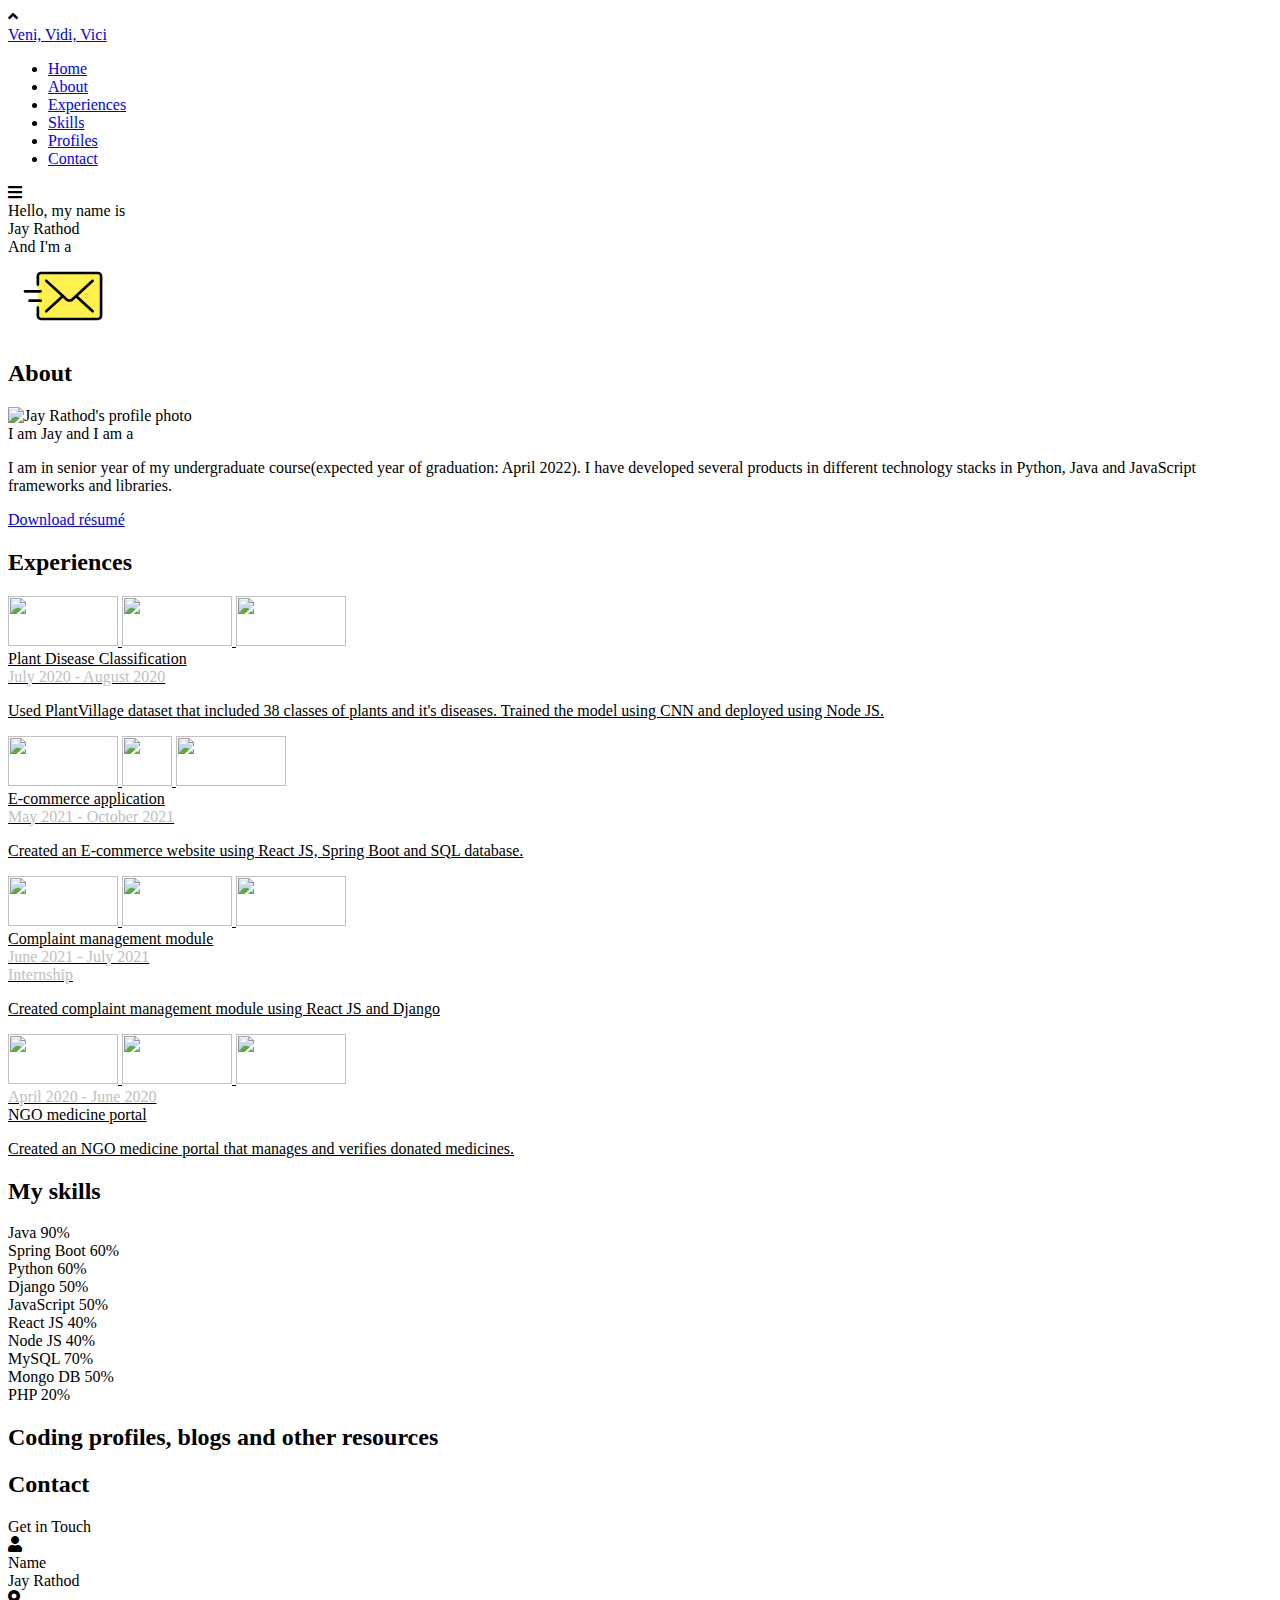
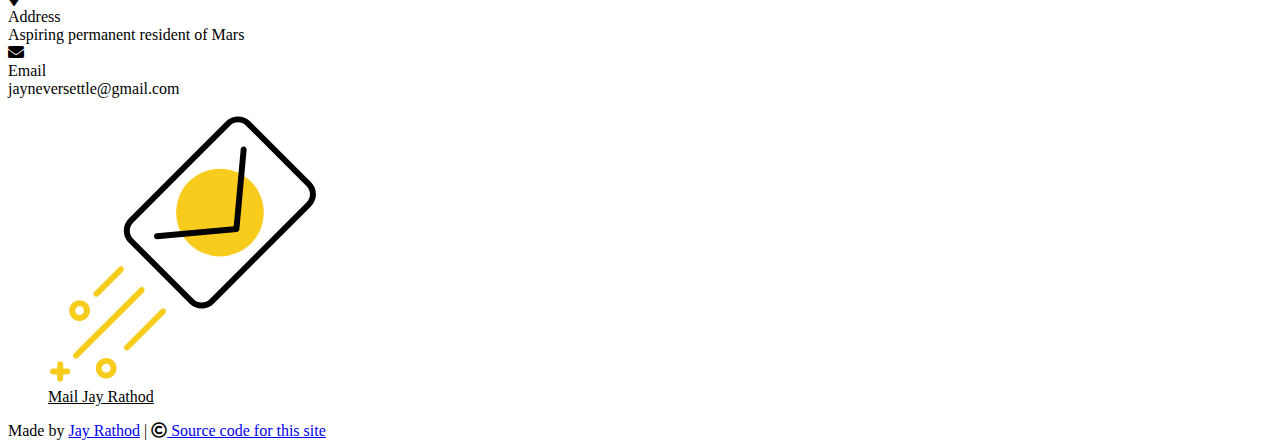
==== index.html @ 4e2c3437 "logo and grammar change" ====
<!DOCTYPE html>
<!-- Created By Jay following the tutorials of CodingNepal's Tutorial -->
<html lang="en">

<head>
    <meta charset="UTF-8">
    <meta name="viewport" content="width=device-width, initial-scale=1.0">
    <title>Jay's Personal site</title>
    <link rel="shortcut icon" type="image/svg" href="images/jaylogo.svg" />
    <link rel="stylesheet" href="style.css">
    <link rel="stylesheet" href="https://cdnjs.cloudflare.com/ajax/libs/font-awesome/5.15.3/css/all.min.css" />
    <script src="https://code.jquery.com/jquery-3.5.1.min.js"></script>
    <script src="https://cdnjs.cloudflare.com/ajax/libs/typed.js/2.0.11/typed.min.js"></script>
    <script src="https://cdnjs.cloudflare.com/ajax/libs/waypoints/4.0.1/jquery.waypoints.min.js"></script>
    <script src="https://cdnjs.cloudflare.com/ajax/libs/OwlCarousel2/2.3.4/owl.carousel.min.js"></script>
    <link rel="stylesheet"
        href="https://cdnjs.cloudflare.com/ajax/libs/OwlCarousel2/2.3.4/assets/owl.carousel.min.css" />

</head>

<body>
    <div class="scroll-up-btn">
        <i class="fas fa-angle-up"></i>
    </div>
    <nav class="navbar">
        <div class="max-width">
            <div class="logo"><a href="#">Veni, Vidi,<span> Vici</span></a></div>
            <ul class="menu">
                <li><a href="#home" class="menu-btn">Home</a></li>
                <li><a href="#about" class="menu-btn">About</a></li>
                <li><a href="#projects" class="menu-btn">Experiences</a></li>
                <li><a href="#skills" class="menu-btn">Skills</a></li>
                <li><a href="#otherdetails" class="menu-btn">Profiles</a></li>
                <li><a href="#contact" class="menu-btn">Contact</a></li>
            </ul>
            <div class="menu-btn">
                <i class="fas fa-bars"></i>
            </div>
        </div>
    </nav>

    <!-- home section start -->
    <section class="home" id="home">
        <div class="max-width">
            <div class="home-content">
                <div class="text-1">Hello, my name is</div>
                <div class="text-2">Jay Rathod</div>
                <div class="text-3">And I'm a <span class="typing"></span></div>
                <a style="color: inherit;" target="_blank" href="mailto:jayneversettle@gmail.com"><img src="images/letter.svg" width="110" height="80"> </a>
            </div>
        </div>
    </section>

    <!-- about section start -->
    <section class="about" id="about">
        <div class="max-width">
            <h2 class="title">About</h2>
            <div class="about-content">
                <div class="column left">
                    <img src="images/profile-1.png" alt="Jay Rathod's profile photo">
                </div>
                <div class="column right">
                    <div class="text">I am Jay and I am a <span class="typing-2"></span></div>
                    <p>I am in senior year of my undergraduate course(expected year of graduation: April 2022). I have
                        developed several products in different technology stacks in Python, Java and JavaScript
                        frameworks and libraries.</p>
                    <a target="_blank"
                        href="https://drive.google.com/file/d/1h_TcNPI4MPDk6Oy4W-YNjUOoh5qUUzVg/view?usp=sharing">Download
                        résumé</a>
                </div>
            </div>
        </div>
    </section>

    <!-- projects section start -->
    <section class="projects" id="projects">
        <div class="max-width">
            <h2 class="title">Experiences</h2>
            <div class="serv-content">

                <div class="card" style="margin-bottom: 1%;">
                    <a style="color: inherit;" target="_blank"
                        href="https://github.com/iamsde836869/Plant_Disease_Classification">
                        <div class="box">
                            <img src="images/keras.svg" width="110" height="50">
                            <img src="images/node.svg" width="110" height="50">
                            <img src="images/python.svg" width="110" height="50">
                            <div class="text">Plant Disease Classification</div>
                            <div style=" color:rgb(190, 190, 190);">July 2020 - August 2020</div>
                            <p>Used PlantVillage dataset that included 38 classes of plants and it's diseases. Trained
                                the
                                model using CNN and deployed using Node JS.</p>
                        </div>
                    </a>
                </div>

                <div class="card" style="margin-bottom:1%;">
                    <a style="color: inherit;" target="_blank"
                        href="https://github.com/iamsde836869/ecommerce-springboot-react">
                        <div class="box">
                            <img src="images/react.svg" width="110" height="50">
                            <img src="images/spring.svg" width="50" height="50">
                            <img src="images/postgre.svg" width="110" height="50">
                            <div class="text">E-commerce application</div>
                            <div style=" color:rgb(190, 190, 190);">May 2021 - October 2021</div>
                            <p>Created an E-commerce website using React JS, Spring Boot and SQL database.</p>
                        </div>
                    </a>
                </div>

                <div class="card" style="margin-bottom: 1%;">
                    <a style="color: inherit;" target="_blank"
                        href="https://drive.google.com/file/d/1g5HO76BZ245bAYtdJv_vgi6HYgmYObxF/view?usp=sharing">
                        <div class="box">
                            <img src="images/django.svg" width="110" height="50">
                            <img src="images/react.svg" width="110" height="50">
                            <img src="images/mysql.svg" width="110" height="50">
                            <div class="text">Complaint management module</div>
                            <div style=" color:rgb(190, 190, 190);">June 2021 - July 2021</div>
                            <div style=" color:rgb(190, 190, 190);">Internship</div>
                            <p>Created complaint management module using React JS and Django</p>
                        </div>
                    </a>
                </div>

                <div class="card" style="margin-bottom: 1%;">
                    <a style="color: inherit;" target="_blank"
                        href="https://github.com/iamsde836869/NGO-medicine-portal">
                        <div class="box">
                            <img src="images/php.svg" width="110" height="50">
                            <img src="images/mysql.svg" width="110" height="50">
                            <img src="images/javascript.svg" width="110" height="50">
                            <div style=" color:rgb(190, 190, 190);">April 2020 - June 2020</div>
                            <div class="text">NGO medicine portal</div>
                            <p>Created an NGO medicine portal that manages and verifies donated medicines.</p>
                        </div>
                    </a>
                </div>
                <!-- <div class="card" style="margin-bottom: 1%;">
                    <div class="box">
                        <div class="text">Apps Design</div>
                        <p>Lorem ipsum dolor sit amet consectetur, adipisicing elit. Rem quia sunt, quasi quo illo enim.</p>
                    </div>
                </div>                
                <div class="card" style="margin-bottom: 1%;">
                    <div class="box">
                        <div class="text">Apps Design</div>
                        <p>Lorem ipsum dolor sit amet consectetur, adipisicing elit. Rem quia sunt, quasi quo illo enim.</p>
                    </div>
                </div> -->
            </div>
        </div>
        </div>
    </section>

    <!-- skills section start -->
    <section class="skills" id="skills">
        <div class="max-width">
            <h2 class="title">My skills</h2>
            <div class="skills-content">
                <!-- <div class="column left">
                    <div class="text">My creative skills & experiences</div>
                    <p>I have worked in many technologies that include Machine learning, Frontend Development and
                        Backend development. During execution </p>
                </div> -->
                <div class="column right">

                    <div class="bars">
                        <div class="info">
                            <span>Java</span>
                            <span>90%</span>
                        </div>
                        <div class="line java"></div>
                    </div>

                    <div class="bars">
                        <div class="info">
                            <span>Spring Boot</span>
                            <span>60%</span>
                        </div>
                        <div class="line spring"></div>
                    </div>
                    <div class="bars">
                        <div class="info">
                            <span>Python</span>
                            <span>60%</span>
                        </div>
                        <div class="line python"></div>
                    </div>
                    <div class="bars">
                        <div class="info">
                            <span>Django</span>
                            <span>50%</span>
                        </div>
                        <div class="line django"></div>
                    </div>
                    <div class="bars">
                        <div class="info">
                            <span>JavaScript</span>
                            <span>50%</span>
                        </div>
                        <div class="line javascript"></div>
                    </div>
                    <div class="bars">
                        <div class="info">
                            <span>React JS</span>
                            <span>40%</span>
                        </div>
                        <div class="line react"></div>
                    </div>
                    <div class="bars">
                        <div class="info">
                            <span>Node JS</span>
                            <span>40%</span>
                        </div>
                        <div class="line node"></div>
                    </div>
                    <div class="bars">
                        <div class="info">
                            <span>MySQL</span>
                            <span>70%</span>
                        </div>
                        <div class="line mysql"></div>
                    </div>
                    <div class="bars">
                        <div class="info">
                            <span>Mongo DB</span>
                            <span>50%</span>
                        </div>
                        <div class="line mongo"></div>
                    </div>
                    <div class="bars">
                        <div class="info">
                            <span>PHP</span>
                            <span>20%</span>
                        </div>
                        <div class="line php"></div>
                    </div>
                </div>
            </div>
        </div>
    </section>

    <!-- otherdetails section start -->
    <section class="otherdetails" id="otherdetails">
        <div class="max-width">
            <h2 class="title">Coding profiles, blogs and other resources</h2>
            <div class="carousel owl-carousel">

                <div class="card">
                    <a style="color: inherit;" target="_blank" href="https://leetcode.com/jayneversettle/">
                        <div class="box">
                            <img src="images/leetcode.svg" alt="">
                            <div class="text">LeetCode</div>
                            <!-- <p>Lorem ipsum dolor sit amet consectetur adipisicing elit.</p> -->
                        </div>
                    </a>
                </div>

                <div class="card">
                    <a style="color: inherit;" target="_blank" href="https://github.com/iamsde836869">
                        <div class="box">
                            <img src="images/github.svg" alt="">
                            <div class="text">GitHub</div>
                            <!-- <p>Lorem ipsum dolor sit amet consectetur adipisicing elit.</p> -->
                        </div>
                    </a>
                </div>

                <div class="card">
                    <a style="color: inherit;" target="_blank" href="https://www.hackerrank.com/jayneversettle">
                        <div class="box">
                            <img src="images/hackerrank.svg" alt="">
                            <div class="text">HackerRank</div>
                            <!-- <p>Lorem ipsum dolor sit amet consectetur adipisicing elit.</p> -->
                        </div>
                    </a>
                </div>

                <div class="card">
                    <a style="color: inherit;" target="_blank" href="https://medium.com/@jayneversettle">
                        <div class="box">
                            <img src="images/medium.svg" alt="">
                            <div class="text">Medium</div>
                            <!-- <p>Lorem ipsum dolor sit amet consectetur adipisicing elit.</p> -->
                        </div>
                    </a>
                </div>

                <div class="card">
                    <a style="color: inherit;" target="_blank" href="https://www.overleaf.com/gallery/tagged/cv">
                        <div class="box">
                            <img src="images/overleaf.svg" alt="">
                            <div class="text">OverLeaf</div>
                            <p>OverLeaf is an online LaTeX editor that contains templates of resumes.</p>
                        </div>
                    </a>
                </div>

            </div>
        </div>
    </section>

    <!-- contact section start -->
    <section class="contact" id="contact">
        <div class="max-width">
            <h2 class="title">Contact</h2>
            <div class="contact-content">
                <div class="column left">
                    <div class="text">Get in Touch</div>
                    <!-- <p>Lorem, ipsum dolor sit amet consectetur adipisicing elit. Dignissimos harum corporis fuga
                        corrupti. Doloribus quis soluta nesciunt veritatis vitae nobis?</p> -->
                    <div class="icons">
                        <div class="row">
                            <i class="fas fa-user"></i>
                            <div class="info">
                                <div class="head">Name</div>
                                <div class="sub-title">Jay Rathod</div>
                            </div>
                        </div>
                        <div class="row">
                            <i class="fas fa-map-marker-alt"></i>
                            <div class="info">
                                <div class="head">Address</div>
                                <div class="sub-title">Aspiring permanent resident of Mars</div>
                            </div>
                        </div>
                        <div class="row">
                            <i class="fas fa-envelope"></i>
                            <div class="info">
                                <div class="head">Email</div>
                                <div class="sub-title">jayneversettle@gmail.com</div>
                            </div>
                        </div>
                    </div>
                </div>
                <div class="column right">
                    <a style="color: inherit;" target="_blank" href="mailto:jayneversettle@gmail.com">
                        <figure>
                            <img style="position: relative;" src="images/mail.svg" width="270" height="270">
                            <figcaption>
                                <div style="position: centre;" class="text">Mail Jay Rathod</div>
                            </figcaption>
                        </figure>
                    </a>
                    <!-- <form name="myForm" action="#">
                        <script src="mailto.js"></script>
                    </form> -->
                </div>
            </div>
        </div>
    </section>

    <!-- footer section start -->
    <footer>
        <span>Made by <a target="_blank" href="https://linktr.ee/jayneversettle">Jay Rathod</a> | <span
                class="far fa-copyright"></span><a href="https://github.com/iamsde836869/JayPersonalWebsite"> Source code for this site</a></span>
        <!-- GIve the repository url for this source code -->
    </footer>
    <script src="script.js"> </script>
</body>

</html>
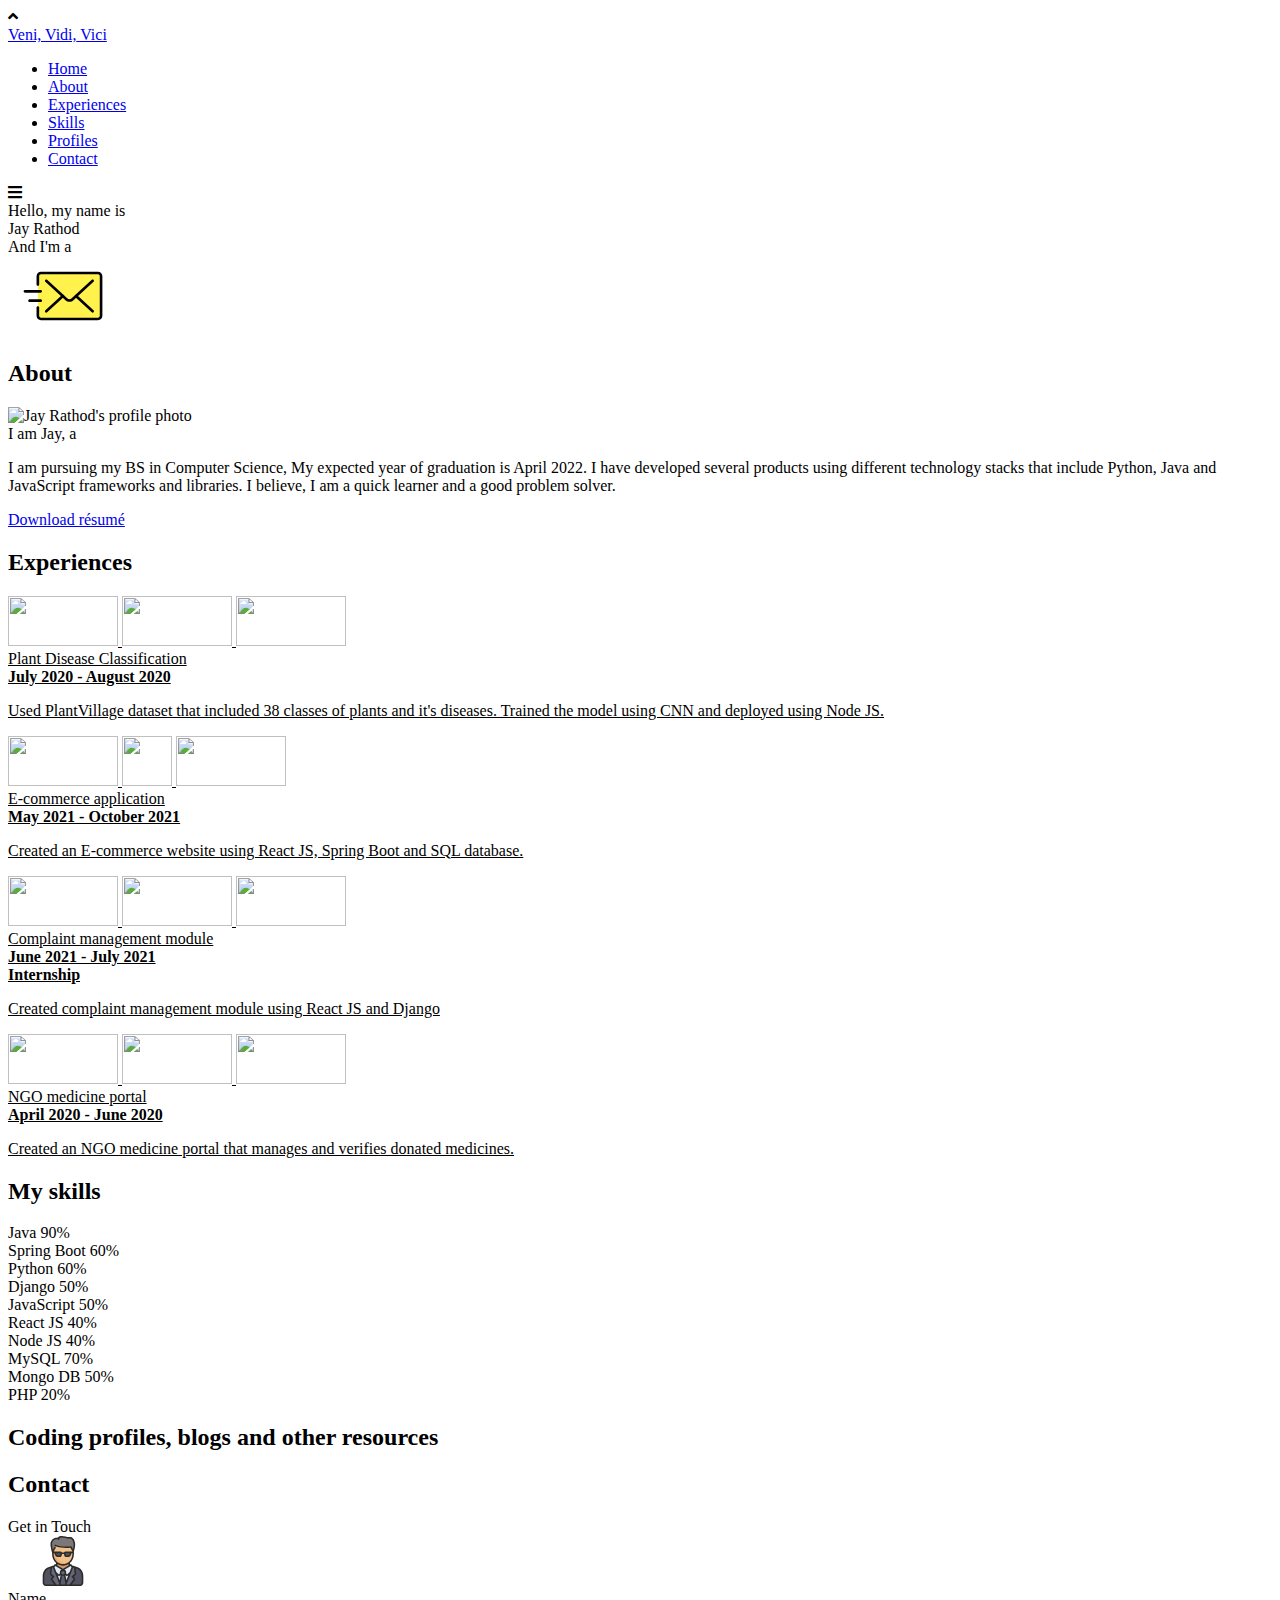
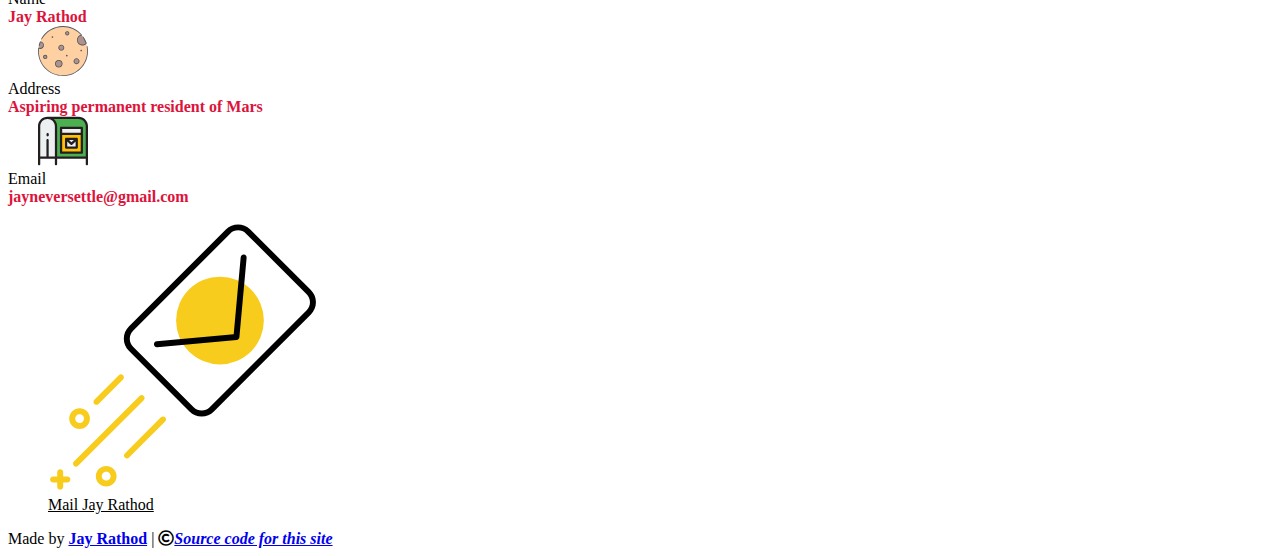
==== commit 0962f97b: "changed logos, next time try to remove fontawesome completly" ====
--- a/index.html
+++ b/index.html
@@ -60,10 +60,10 @@
                     <img src="images/profile-1.png" alt="Jay Rathod's profile photo">
                 </div>
                 <div class="column right">
-                    <div class="text">I am Jay and I am a <span class="typing-2"></span></div>
-                    <p>I am in senior year of my undergraduate course(expected year of graduation: April 2022). I have
-                        developed several products in different technology stacks in Python, Java and JavaScript
-                        frameworks and libraries.</p>
+                    <div class="text">I am Jay, a <span class="typing-2"></span></div>
+                    <p>I am pursuing my BS in Computer Science, My expected year of graduation is April 2022. I have
+                        developed several products using different technology stacks that include Python, Java and JavaScript
+                        frameworks and libraries. I believe, I am a quick learner and a good problem solver.</p>
                     <a target="_blank"
                         href="https://drive.google.com/file/d/1h_TcNPI4MPDk6Oy4W-YNjUOoh5qUUzVg/view?usp=sharing">Download
                         résumé</a>
@@ -86,7 +86,7 @@
                             <img src="images/node.svg" width="110" height="50">
                             <img src="images/python.svg" width="110" height="50">
                             <div class="text">Plant Disease Classification</div>
-                            <div style=" color:rgb(190, 190, 190);">July 2020 - August 2020</div>
+                            <div><b>July 2020 - August 2020</b></div>
                             <p>Used PlantVillage dataset that included 38 classes of plants and it's diseases. Trained
                                 the
                                 model using CNN and deployed using Node JS.</p>
@@ -102,7 +102,7 @@
                             <img src="images/spring.svg" width="50" height="50">
                             <img src="images/postgre.svg" width="110" height="50">
                             <div class="text">E-commerce application</div>
-                            <div style=" color:rgb(190, 190, 190);">May 2021 - October 2021</div>
+                            <div><b>May 2021 - October 2021</b></div>
                             <p>Created an E-commerce website using React JS, Spring Boot and SQL database.</p>
                         </div>
                     </a>
@@ -116,8 +116,8 @@
                             <img src="images/react.svg" width="110" height="50">
                             <img src="images/mysql.svg" width="110" height="50">
                             <div class="text">Complaint management module</div>
-                            <div style=" color:rgb(190, 190, 190);">June 2021 - July 2021</div>
-                            <div style=" color:rgb(190, 190, 190);">Internship</div>
+                            <div ><b>June 2021 - July 2021</b></div>
+                            <div ><b>Internship</b></div>
                             <p>Created complaint management module using React JS and Django</p>
                         </div>
                     </a>
@@ -130,8 +130,8 @@
                             <img src="images/php.svg" width="110" height="50">
                             <img src="images/mysql.svg" width="110" height="50">
                             <img src="images/javascript.svg" width="110" height="50">
-                            <div style=" color:rgb(190, 190, 190);">April 2020 - June 2020</div>
                             <div class="text">NGO medicine portal</div>
+                            <div><b>April 2020 - June 2020</b></div>
                             <p>Created an NGO medicine portal that manages and verifies donated medicines.</p>
                         </div>
                     </a>
@@ -312,24 +312,24 @@
                         corrupti. Doloribus quis soluta nesciunt veritatis vitae nobis?</p> -->
                     <div class="icons">
                         <div class="row">
-                            <i class="fas fa-user"></i>
+                            <img src="images/person.svg" width="110" height="50">
                             <div class="info">
                                 <div class="head">Name</div>
-                                <div class="sub-title">Jay Rathod</div>
+                                <div class="sub-title" style="color: crimson;"><b>Jay Rathod</b></div>
                             </div>
                         </div>
                         <div class="row">
-                            <i class="fas fa-map-marker-alt"></i>
+                            <img src="images/mars.svg" width="110" height="50">
                             <div class="info">
                                 <div class="head">Address</div>
-                                <div class="sub-title">Aspiring permanent resident of Mars</div>
+                                <div class="sub-title" style="color: crimson;"><b>Aspiring permanent resident of Mars</b></div>
                             </div>
                         </div>
                         <div class="row">
-                            <i class="fas fa-envelope"></i>
+                            <img src="images/emailaddress.svg" width="110" height="50">
                             <div class="info">
                                 <div class="head">Email</div>
-                                <div class="sub-title">jayneversettle@gmail.com</div>
+                                <div class="sub-title" style="color: crimson;"><b>jayneversettle@gmail.com</b></div>
                             </div>
                         </div>
                     </div>
@@ -353,8 +353,8 @@
 
     <!-- footer section start -->
     <footer>
-        <span>Made by <a target="_blank" href="https://linktr.ee/jayneversettle">Jay Rathod</a> | <span
-                class="far fa-copyright"></span><a href="https://github.com/iamsde836869/JayPersonalWebsite"> Source code for this site</a></span>
+        <span>Made by <a target="_blank" href="https://linktr.ee/jayneversettle"><b>Jay Rathod</b></a> | <span
+                class="far fa-copyright"></span><a href="https://github.com/iamsde836869/JayPersonalWebsite"><i><b>Source code for this site</b></i></a></span>
         <!-- GIve the repository url for this source code -->
     </footer>
     <script src="script.js"> </script>
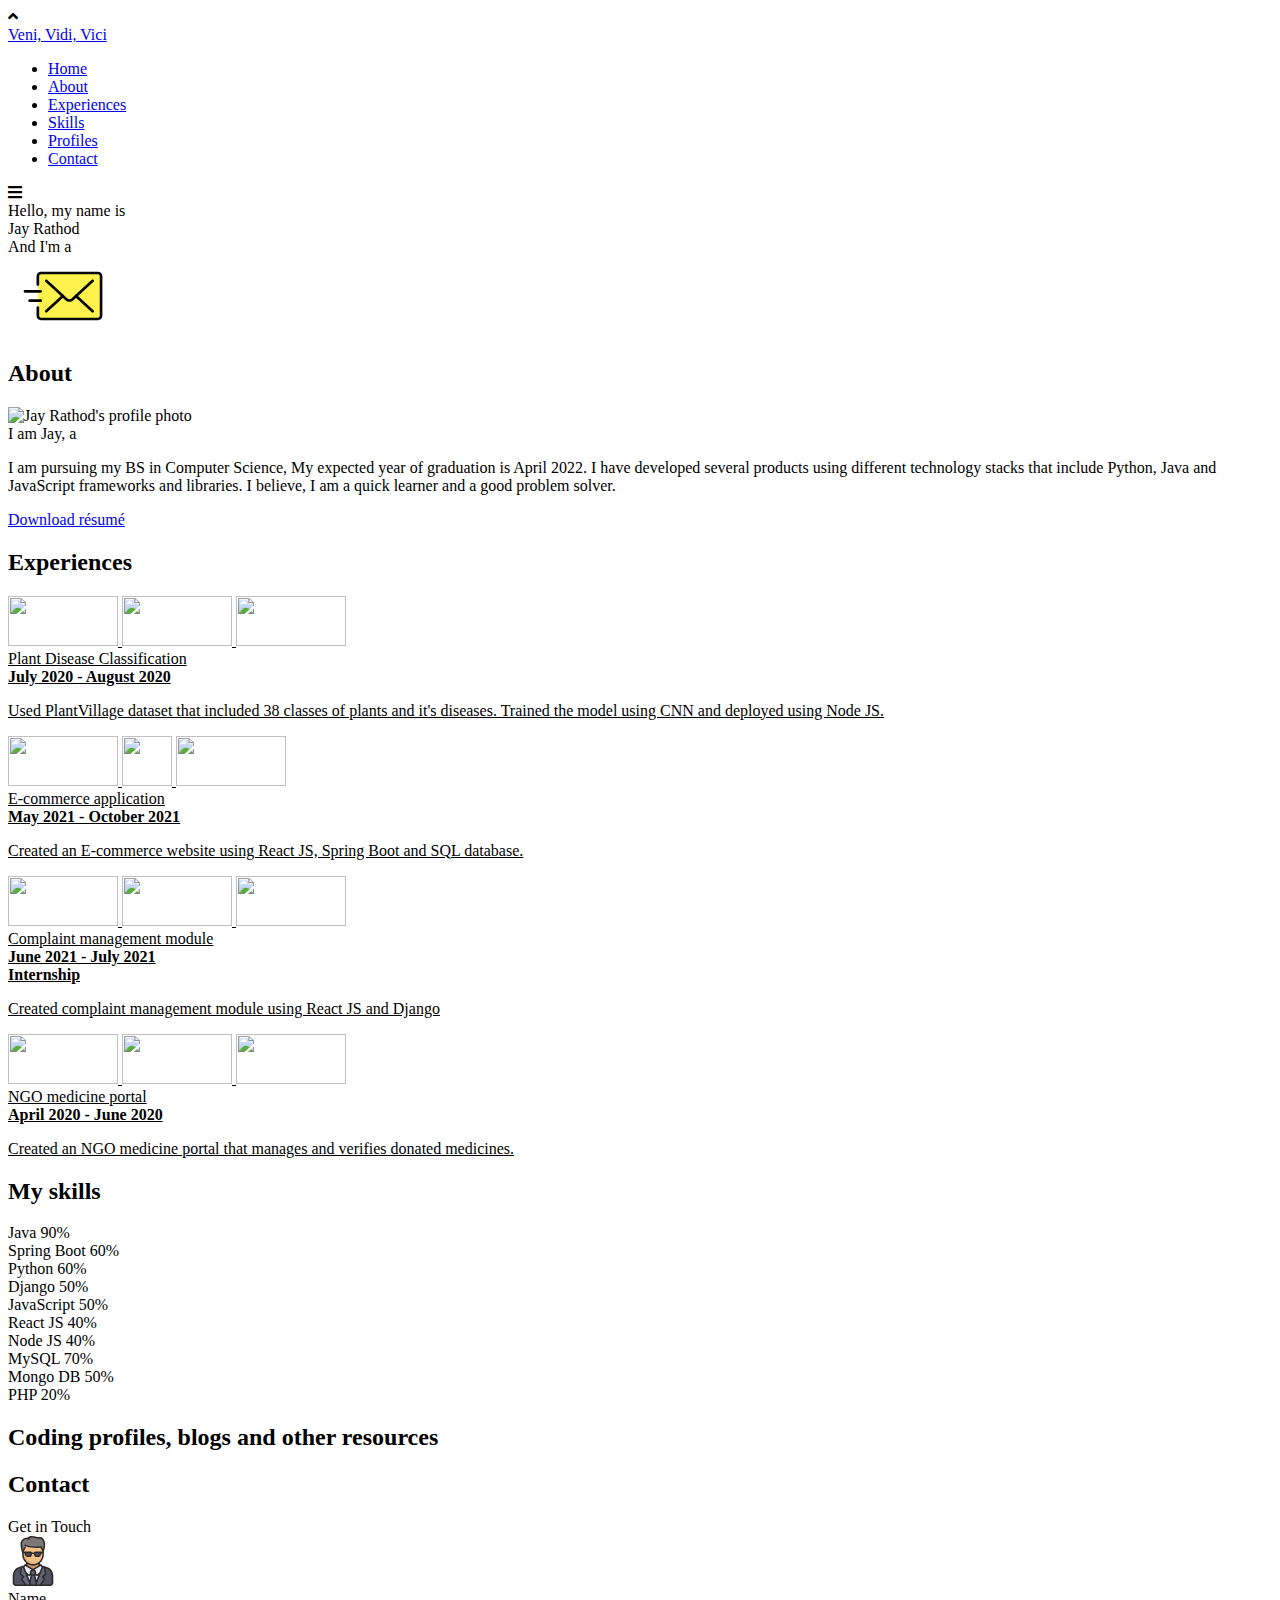
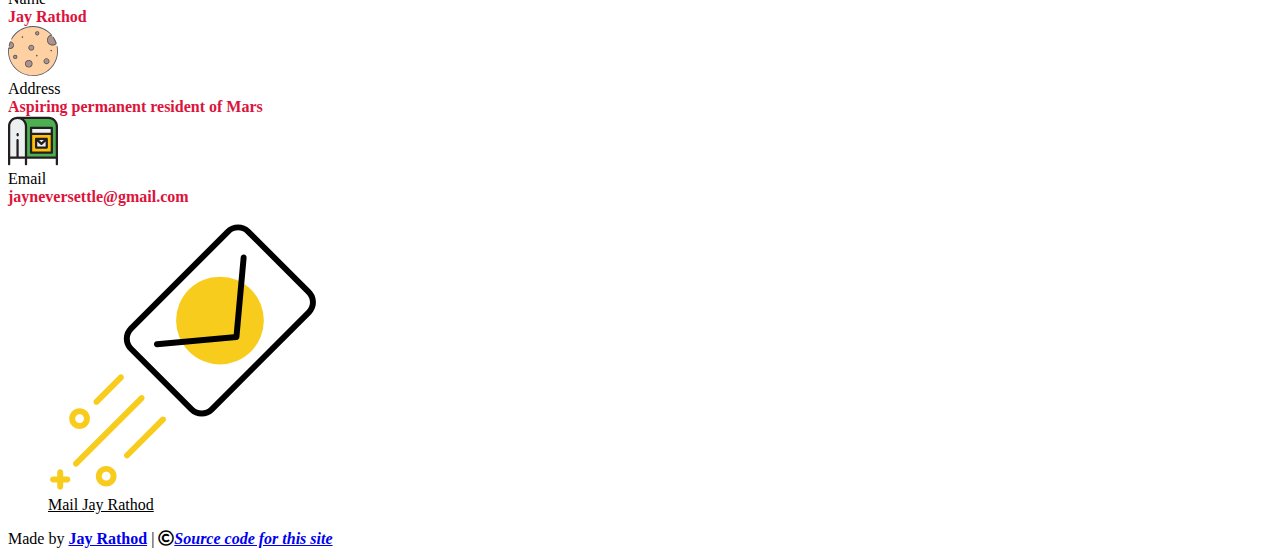
==== commit 786a337a: "adjusted width of get in touch logos" ====
--- a/index.html
+++ b/index.html
@@ -312,21 +312,21 @@
                         corrupti. Doloribus quis soluta nesciunt veritatis vitae nobis?</p> -->
                     <div class="icons">
                         <div class="row">
-                            <img src="images/person.svg" width="110" height="50">
+                            <img src="images/person.svg" width="50" height="50">
                             <div class="info">
                                 <div class="head">Name</div>
                                 <div class="sub-title" style="color: crimson;"><b>Jay Rathod</b></div>
                             </div>
                         </div>
                         <div class="row">
-                            <img src="images/mars.svg" width="110" height="50">
+                            <img src="images/mars.svg" width="50" height="50">
                             <div class="info">
                                 <div class="head">Address</div>
                                 <div class="sub-title" style="color: crimson;"><b>Aspiring permanent resident of Mars</b></div>
                             </div>
                         </div>
                         <div class="row">
-                            <img src="images/emailaddress.svg" width="110" height="50">
+                            <img src="images/emailaddress.svg" width="50" height="50">
                             <div class="info">
                                 <div class="head">Email</div>
                                 <div class="sub-title" style="color: crimson;"><b>jayneversettle@gmail.com</b></div>
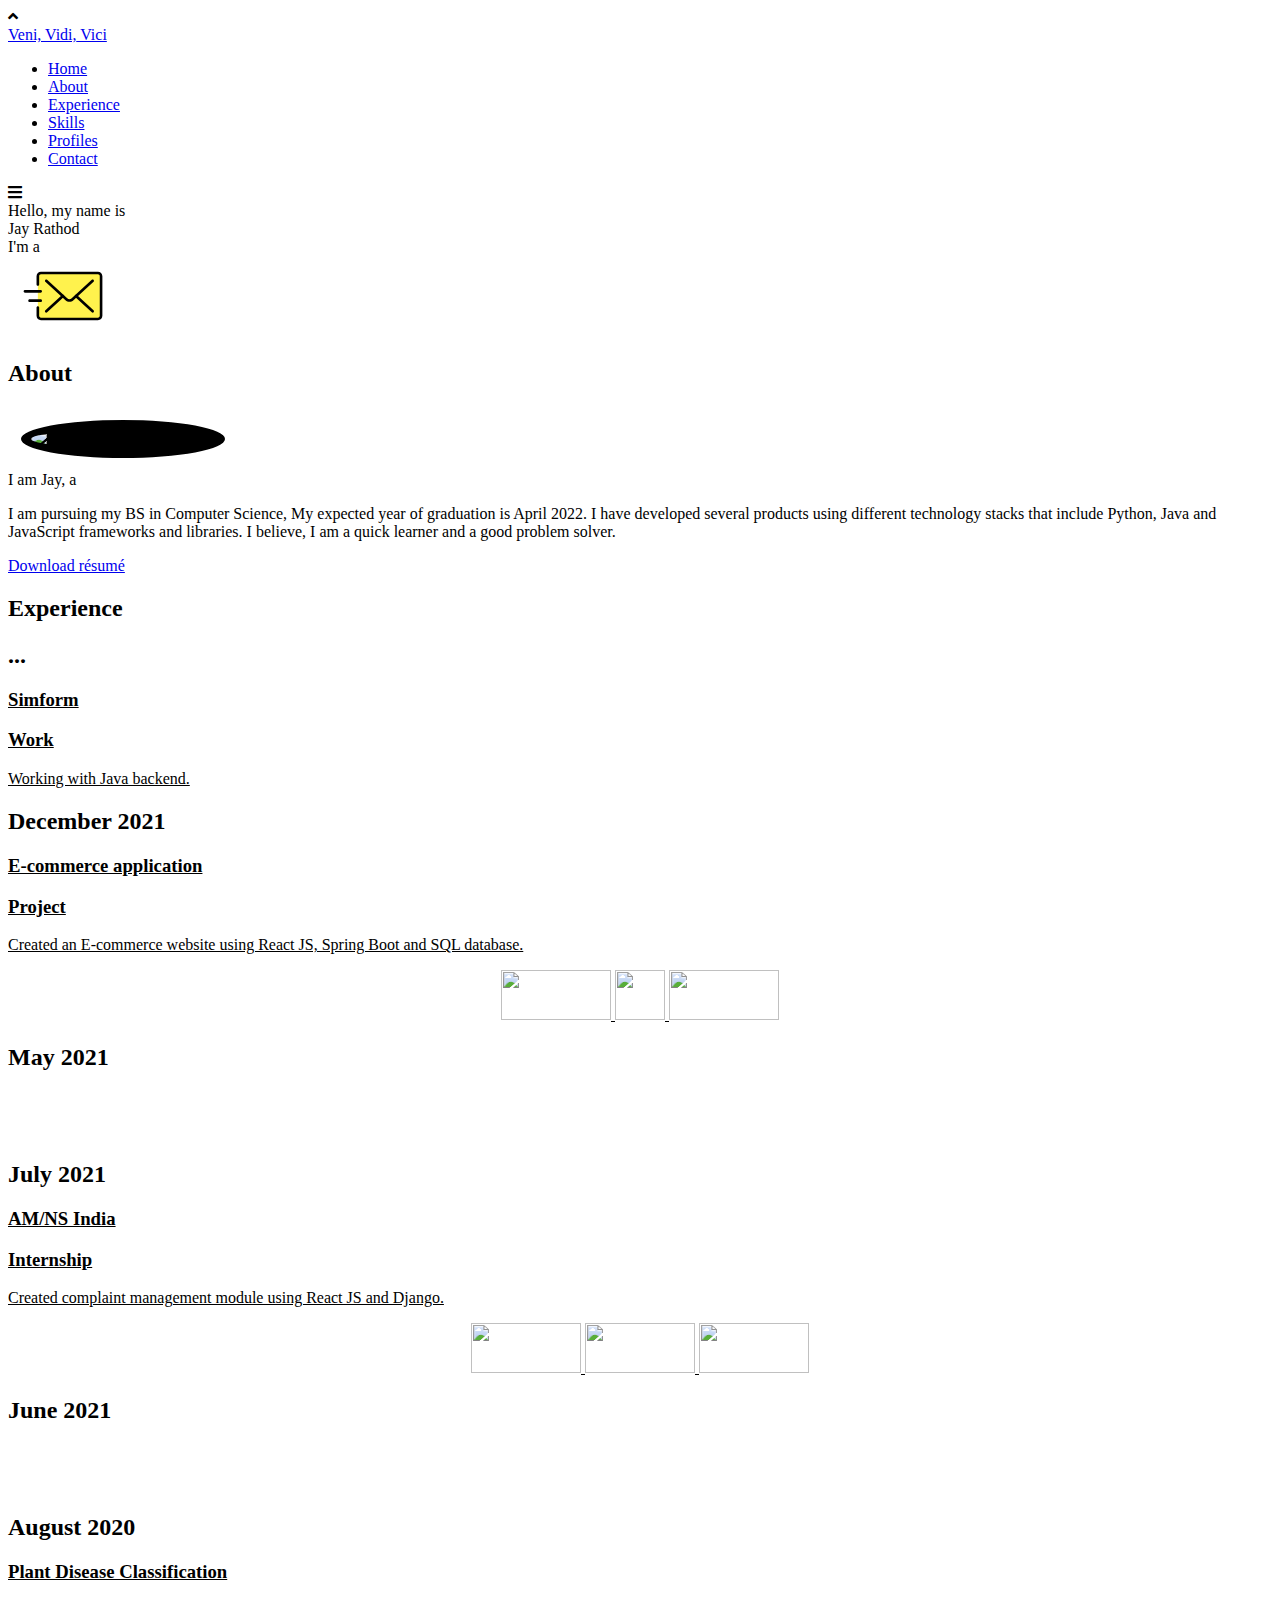
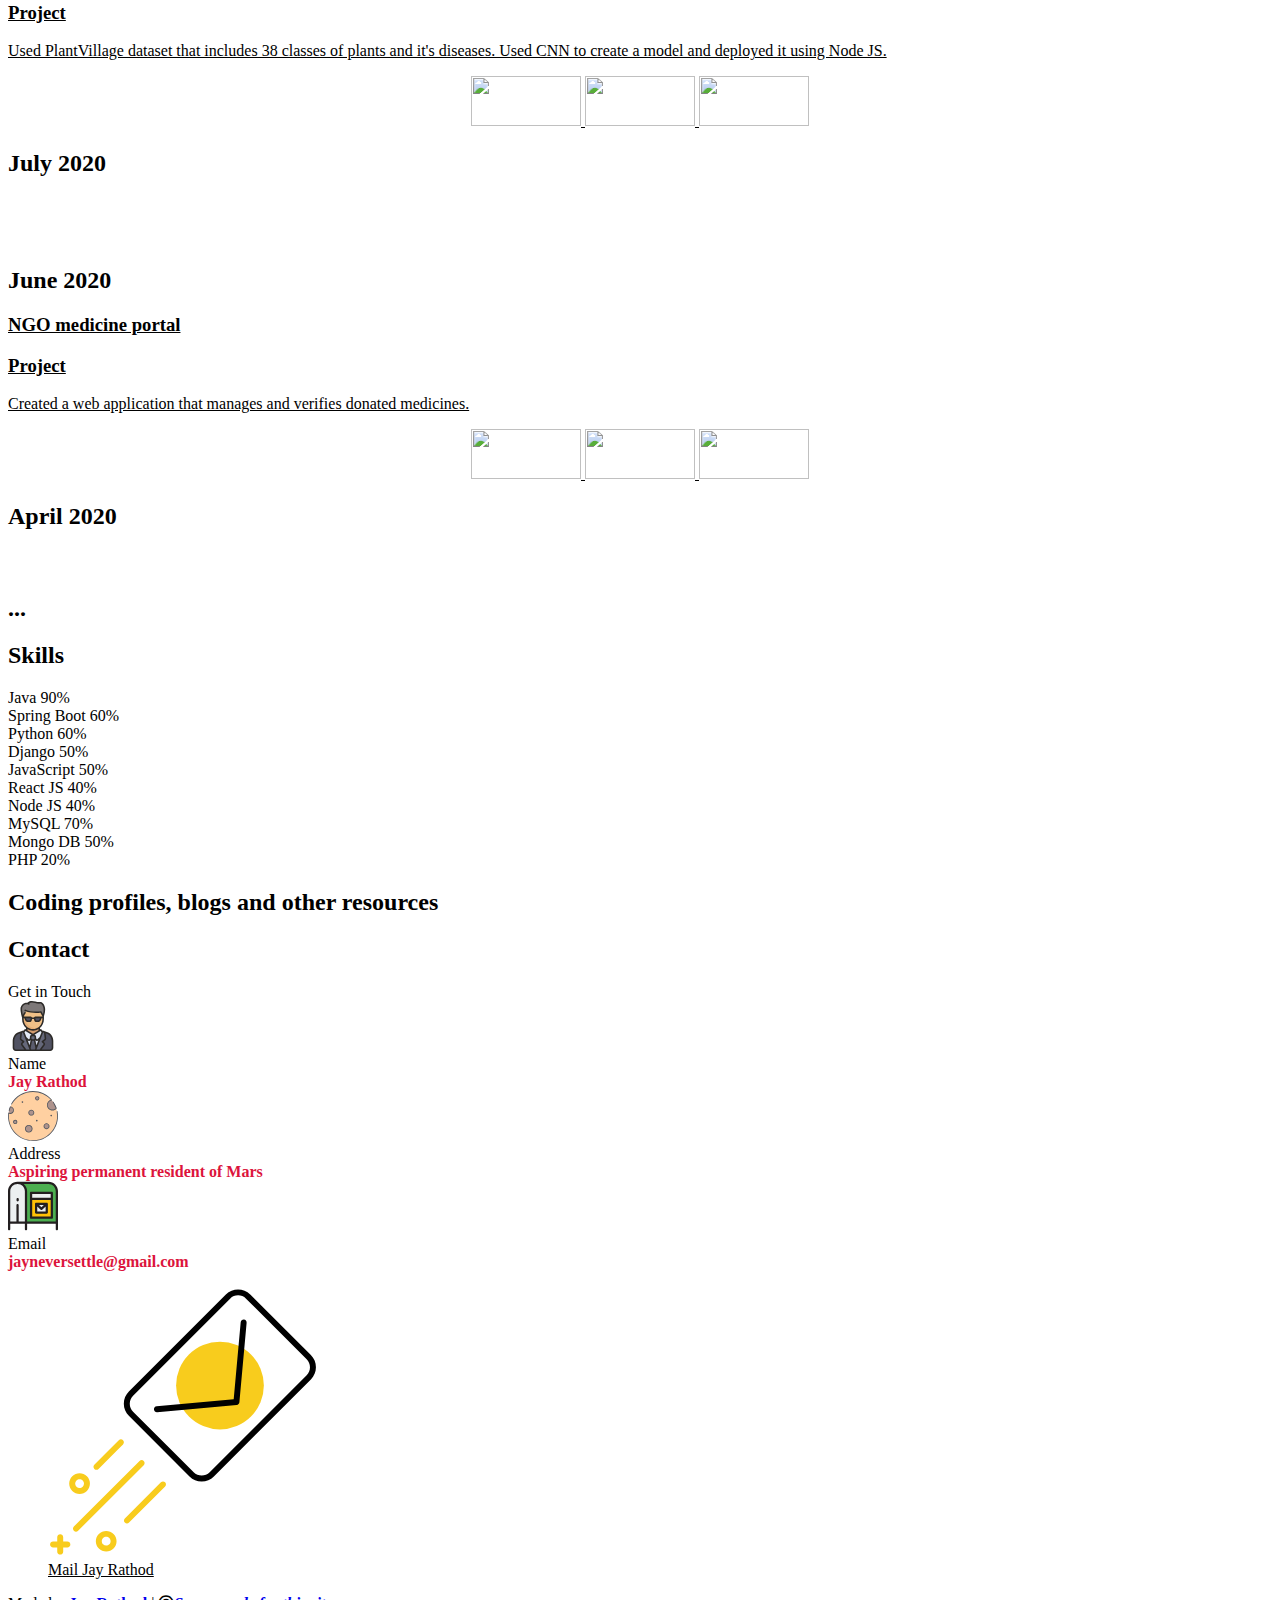
==== commit 677b2d82: "nothing just checking because I changed github username to neversettlejay from iamsde836869" ====
--- a/index.html
+++ b/index.html
@@ -1,13 +1,15 @@
 <!DOCTYPE html>
-<!-- Created By Jay following the tutorials of CodingNepal's Tutorial -->
 <html lang="en">
 
 <head>
     <meta charset="UTF-8">
     <meta name="viewport" content="width=device-width, initial-scale=1.0">
+    <!-- name="viewport" content="width=device-width, initial-scale=1, shrink-to-fit=no" -->
     <title>Jay's Personal site</title>
     <link rel="shortcut icon" type="image/svg" href="images/jaylogo.svg" />
     <link rel="stylesheet" href="style.css">
+    <link rel="stylesheet" href="scrollbar.css">
+    <link rel="stylesheet" href="custompointer.css">
     <link rel="stylesheet" href="https://cdnjs.cloudflare.com/ajax/libs/font-awesome/5.15.3/css/all.min.css" />
     <script src="https://code.jquery.com/jquery-3.5.1.min.js"></script>
     <script src="https://cdnjs.cloudflare.com/ajax/libs/typed.js/2.0.11/typed.min.js"></script>
@@ -19,6 +21,15 @@
 </head>
 
 <body>
+    <!-- <div id="follower">
+        <div id="circle1"></div>
+        <div id="circle2"></div>
+    </div> -->
+    <!-- MAGIC CURSOR -->
+    <div style="z-index: 10000;" class="cursor"></div>
+    <div style="z-index: 10000;" class="cursor2"></div>
+    
+    <!-- /MAGIC CURSOR -->
     <div class="scroll-up-btn">
         <i class="fas fa-angle-up"></i>
     </div>
@@ -28,7 +39,7 @@
             <ul class="menu">
                 <li><a href="#home" class="menu-btn">Home</a></li>
                 <li><a href="#about" class="menu-btn">About</a></li>
-                <li><a href="#projects" class="menu-btn">Experiences</a></li>
+                <li><a href="#work" class="menu-btn">Experience</a></li>
                 <li><a href="#skills" class="menu-btn">Skills</a></li>
                 <li><a href="#otherdetails" class="menu-btn">Profiles</a></li>
                 <li><a href="#contact" class="menu-btn">Contact</a></li>
@@ -45,10 +56,12 @@
             <div class="home-content">
                 <div class="text-1">Hello, my name is</div>
                 <div class="text-2">Jay Rathod</div>
-                <div class="text-3">And I'm a <span class="typing"></span></div>
-                <a style="color: inherit;" target="_blank" href="mailto:jayneversettle@gmail.com"><img src="images/letter.svg" width="110" height="80"> </a>
-            </div>
-        </div>
+                <div class="text-3">I'm a <span class="typing"></span></div>
+                <a style="color: inherit;" target="_blank" href="mailto:jayneversettle@gmail.com"><img
+                        src="images/letter.svg" width="110" height="80"> </a>
+            </div>
+        </div>
+
     </section>
 
     <!-- about section start -->
@@ -57,12 +70,14 @@
             <h2 class="title">About</h2>
             <div class="about-content">
                 <div class="column left">
-                    <img src="images/profile-1.png" alt="Jay Rathod's profile photo">
+                    <img style="   border-radius: 50%; width: 20rem; height: 20rem; padding: 10px; border: 5px solid #fff; background-color: black; margin: 0.5rem;"
+                        src="images/profile-1.png" alt="Jay Rathod's profile photo">
                 </div>
                 <div class="column right">
                     <div class="text">I am Jay, a <span class="typing-2"></span></div>
                     <p>I am pursuing my BS in Computer Science, My expected year of graduation is April 2022. I have
-                        developed several products using different technology stacks that include Python, Java and JavaScript
+                        developed several products using different technology stacks that include Python, Java and
+                        JavaScript
                         frameworks and libraries. I believe, I am a quick learner and a good problem solver.</p>
                     <a target="_blank"
                         href="https://drive.google.com/file/d/1h_TcNPI4MPDk6Oy4W-YNjUOoh5qUUzVg/view?usp=sharing">Download
@@ -72,38 +87,145 @@
         </div>
     </section>
 
-    <!-- projects section start -->
-    <section class="projects" id="projects">
-        <div class="max-width">
-            <h2 class="title">Experiences</h2>
+    <!-- work section start -->
+    <section class="work" id="work">
+        <div class="max-width">
+            <h2 class="title">Experience</h2>
             <div class="serv-content">
 
-                <div class="card" style="margin-bottom: 1%;">
+
+                <!-- The timeline ui starts here -->
+                <div class="timeline">
+                    
+                    
+                    <div><h2 class="timeline__item timeline__item--year">...</h2></div>
+
+
+                    <div class="timeline__item">
+                        <a style="color: inherit;" target="_blank"
+                        href="https://drive.google.com/file/d/1HV7yR__rZ378X0yr5HAyLXQjJYYYlch1/view?usp=sharing">
+                        <!-- https://drive.google.com/file/d/1HV7yR__rZ378X0yr5HAyLXQjJYYYlch1/view?usp=sharing -->
+                        <h3 class="timeline__title">Simform</h3>
+                        <h3 class="timeline__title__genre">Work</h3>
+                        <p class="timeline__blurb">Working with Java backend.</p>
+                        <div style="padding-top: inherit;">
+                            <div style=" text-align: center; position: relative;">
+                            </div>
+                        </div>
+                        </a>
+                    </div>
+
+                    <div><h2 class="timeline__item timeline__item--year">December 2021</h2></div>
+
+                    <div class="timeline__item">
+                        <a style="color: inherit;" target="_blank"
+                        href="https://github.com/neversettlejay/ecommerce-springboot-react">
+                        <h3 class="timeline__title">E-commerce application</h3>
+                        <h3 class="timeline__title__genre">Project</h3>
+                        <!-- <h3 class="timeline__title__date">April 2020 - June 2020</h3> -->
+                        <!-- <h3 class="timeline__title"><b>Project</b>: Plant Disease Classification</h3> -->
+                        <p class="timeline__blurb">Created an E-commerce website using React JS, Spring Boot and SQL
+                            database.</p>
+                        <div style="padding-top: inherit;">
+                            <!-- <h3 class="timeline__title__genre">Tech stack</h3> -->
+                            <div style=" text-align: center; position: relative;">
+                                <img src="images/react.svg" width="110" height="50">
+                                <img src="images/spring.svg" width="50" height="50">
+                                <img src="images/postgre.svg" width="110" height="50">
+                            </div>
+                        </div>
+                        </a>
+                    </div>
+
+                    <div style="  padding-bottom: 25px;"><h2 class="timeline__item timeline__item--year">May 2021</h2></div>
+                    <div style="  padding-top: 25px;"><h2 class="timeline__item timeline__item--year">July 2021</h2></div>
+
+                    <div class="timeline__item">
+                        <a style="color: inherit;" target="_blank"
+                        href="https://drive.google.com/file/d/1g5HO76BZ245bAYtdJv_vgi6HYgmYObxF/view?usp=sharing">
+                        <h3 class="timeline__title">AM/NS India</h3>
+                        <h3 class="timeline__title__genre">Internship</h3>
+                        <!-- <h3 class="timeline__title__date">April 2020 - June 2020</h3> -->
+                        <!-- <h3 class="timeline__title"><b>Project</b>: Plant Disease Classification</h3> -->
+                        <p class="timeline__blurb">Created complaint management module using React JS and Django.</p>
+                        <div style="padding-top: inherit;">
+                            <!-- <h3 class="timeline__title__genre">Tech stack</h3> -->
+                            <div style=" text-align: center; position: relative;">
+                                <img src="images/django.svg" width="110" height="50">
+                                <img src="images/react.svg" width="110" height="50">
+                                <img src="images/mysql.svg" width="110" height="50">
+                            </div>
+                        </div>
+                    </a>
+                    </div>
+
+                    <div style="  padding-bottom: 25px;"><h2 class="timeline__item timeline__item--year">June 2021</h2></div>
+                    <div style="  padding-top: 25px;"><h2 class="timeline__item timeline__item--year">August 2020</h2></div>
+
+                    <div class="timeline__item">
+                        <a style="color: inherit;" target="_blank"
+                        href="https://github.com/neversettlejay/Plant_Disease_Classification">
+                        <h3 class="timeline__title">Plant Disease Classification</h3>
+                        <h3 class="timeline__title__genre">Project</h3>
+                        <!-- <h3 class="timeline__title__date">April 2020 - June 2020</h3> -->
+                        <!-- <h3 class="timeline__title"><b>Project</b>: Plant Disease Classification</h3> -->
+                        <p class="timeline__blurb">Used PlantVillage dataset that includes 38 classes of plants and it's
+                            diseases. Used CNN to create a model and deployed it using Node JS.</p>
+                        <div style="padding-top: inherit;">
+                            <!-- <h3 class="timeline__title__genre">Tech stack</h3> -->
+                            <div style=" text-align: center; position: relative;">
+                                <img src="images/keras.svg" width="110" height="50">
+                                <img src="images/node.svg" width="110" height="50">
+                                <img src="images/python.svg" width="110" height="50">
+                            </div>
+                        </div>
+                    </a>
+                    </div>
+
+                    <div style="  padding-bottom: 25px;"><h2 class="timeline__item timeline__item--year">July 2020</h2></div>
+
+                    <!-- <div style="  padding-top: 25px; padding-bottom: 25px;"><h2 class="timeline__item timeline__item--year">June 2020</h2></div> -->
+                    <div style="  padding-top: 25px;"><h2 class="timeline__item timeline__item--year">June 2020</h2></div>
+
+                    <div class="timeline__item">
+                        <a style="color: inherit;" target="_blank"
+                        href="https://github.com/neversettlejay/NGO-medicine-portal">
+                        <h3 class="timeline__title">NGO medicine portal</h3>
+                        <h3 class="timeline__title__genre">Project</h3>
+                        <!-- <h3 class="timeline__title__date">April 2020 - June 2020</h3> -->
+                        <!-- <h3 class="timeline__title"><b>Project</b>: Plant Disease Classification</h3> -->
+                        <p class="timeline__blurb">Created a web application that manages and verifies donated
+                            medicines.</p>
+                        <div style="padding-top: inherit;">
+                            <!-- <h3 class="timeline__title__genre">Tech stack</h3> -->
+                            <div style=" text-align: center; position: relative;">
+                                <img src="images/php.svg" width="110" height="50">
+                                <img src="images/mysql.svg" width="110" height="50">
+                                <img src="images/javascript.svg" width="110" height="50">
+                            </div>
+                        </div>
+                    </a>
+                    </div>
+
+                    <h2 class="timeline__item timeline__item--year">April 2020</h2>
+                    <div style="  padding-top: 25px;"><h2 class="timeline__item timeline__item--year">...</h2></div>
+
+                    <!-- <section>
+                    </section>
+                    <h2 class="timeline__item timeline__item--year">April 2020</h2> -->
+
+                </div>
+
+                <!-- <div class="card" style="margin-bottom:1%;">
                     <a style="color: inherit;" target="_blank"
-                        href="https://github.com/iamsde836869/Plant_Disease_Classification">
-                        <div class="box">
-                            <img src="images/keras.svg" width="110" height="50">
-                            <img src="images/node.svg" width="110" height="50">
-                            <img src="images/python.svg" width="110" height="50">
-                            <div class="text">Plant Disease Classification</div>
-                            <div><b>July 2020 - August 2020</b></div>
-                            <p>Used PlantVillage dataset that included 38 classes of plants and it's diseases. Trained
-                                the
-                                model using CNN and deployed using Node JS.</p>
-                        </div>
-                    </a>
-                </div>
-
-                <div class="card" style="margin-bottom:1%;">
-                    <a style="color: inherit;" target="_blank"
-                        href="https://github.com/iamsde836869/ecommerce-springboot-react">
+                        href="https://github.com/neversettlejay/ecommerce-springboot-react">
                         <div class="box">
                             <img src="images/react.svg" width="110" height="50">
                             <img src="images/spring.svg" width="50" height="50">
                             <img src="images/postgre.svg" width="110" height="50">
                             <div class="text">E-commerce application</div>
                             <div><b>May 2021 - October 2021</b></div>
-                            <p>Created an E-commerce website using React JS, Spring Boot and SQL database.</p>
+                            <p style="padding-top: 10px; text-align: center;">Created an E-commerce website using React JS, Spring Boot and SQL database.</p>
                         </div>
                     </a>
                 </div>
@@ -118,24 +240,38 @@
                             <div class="text">Complaint management module</div>
                             <div ><b>June 2021 - July 2021</b></div>
                             <div ><b>Internship</b></div>
-                            <p>Created complaint management module using React JS and Django</p>
+                            <p style="padding-top: 10px; text-align: center;">Created complaint management module using React JS and Django.</p>
                         </div>
                     </a>
                 </div>
 
                 <div class="card" style="margin-bottom: 1%;">
                     <a style="color: inherit;" target="_blank"
-                        href="https://github.com/iamsde836869/NGO-medicine-portal">
+                        href="https://github.com/neversettlejay/Plant_Disease_Classification">
+                        <div class="box">
+                            <img src="images/keras.svg" width="110" height="50">
+                            <img src="images/node.svg" width="110" height="50">
+                            <img src="images/python.svg" width="110" height="50">
+                            <div class="text">Plant Disease Classification</div>
+                            <div><b>July 2020 - August 2020</b></div>
+                            <p style="padding-top: 10px; text-align: center;">Used PlantVillage dataset that includes 38 classes of plants and it's diseases. Used CNN to create a model and deployed it using Node JS.</p>
+                        </div>
+                    </a>
+                </div>
+
+                <div class="card" style="margin-bottom: 1%;">
+                    <a style="color: inherit;" target="_blank"
+                        href="https://github.com/neversettlejay/NGO-medicine-portal">
                         <div class="box">
                             <img src="images/php.svg" width="110" height="50">
                             <img src="images/mysql.svg" width="110" height="50">
                             <img src="images/javascript.svg" width="110" height="50">
                             <div class="text">NGO medicine portal</div>
                             <div><b>April 2020 - June 2020</b></div>
-                            <p>Created an NGO medicine portal that manages and verifies donated medicines.</p>
-                        </div>
-                    </a>
-                </div>
+                            <p style="padding-top: 10px; text-align: center;">Created an NGO medicine portal that manages and verifies donated medicines.</p>
+                        </div>
+                    </a>
+                </div> -->
                 <!-- <div class="card" style="margin-bottom: 1%;">
                     <div class="box">
                         <div class="text">Apps Design</div>
@@ -156,7 +292,7 @@
     <!-- skills section start -->
     <section class="skills" id="skills">
         <div class="max-width">
-            <h2 class="title">My skills</h2>
+            <h2 class="title">Skills</h2>
             <div class="skills-content">
                 <!-- <div class="column left">
                     <div class="text">My creative skills & experiences</div>
@@ -258,7 +394,7 @@
                 </div>
 
                 <div class="card">
-                    <a style="color: inherit;" target="_blank" href="https://github.com/iamsde836869">
+                    <a style="color: inherit;" target="_blank" href="https://github.com/neversettlejay">
                         <div class="box">
                             <img src="images/github.svg" alt="">
                             <div class="text">GitHub</div>
@@ -277,16 +413,15 @@
                     </a>
                 </div>
 
-                <div class="card">
-                    <a style="color: inherit;" target="_blank" href="https://medium.com/@jayneversettle">
-                        <div class="box">
-                            <img src="images/medium.svg" alt="">
-                            <div class="text">Medium</div>
-                            <!-- <p>Lorem ipsum dolor sit amet consectetur adipisicing elit.</p> -->
-                        </div>
-                    </a>
-                </div>
-
+                 <div class="card">
+                    <a style="color: inherit;" target="_blank" href="https://www.youtube.com/channel/UCnRq_xTyqiHnx8YjZ1Q7zrg">
+                        <div class="box">
+                            <img src="images/youtube.svg" alt="">
+                            <div class="text">YouTube</div>
+                        </div>
+                    </a>
+                </div>
+<!--
                 <div class="card">
                     <a style="color: inherit;" target="_blank" href="https://www.overleaf.com/gallery/tagged/cv">
                         <div class="box">
@@ -295,7 +430,7 @@
                             <p>OverLeaf is an online LaTeX editor that contains templates of resumes.</p>
                         </div>
                     </a>
-                </div>
+                </div> -->
 
             </div>
         </div>
@@ -322,7 +457,8 @@
                             <img src="images/mars.svg" width="50" height="50">
                             <div class="info">
                                 <div class="head">Address</div>
-                                <div class="sub-title" style="color: crimson;"><b>Aspiring permanent resident of Mars</b></div>
+                                <div class="sub-title" style="color: crimson;"><b>Aspiring permanent resident of
+                                        Mars</b></div>
                             </div>
                         </div>
                         <div class="row">
@@ -354,8 +490,11 @@
     <!-- footer section start -->
     <footer>
         <span>Made by <a target="_blank" href="https://linktr.ee/jayneversettle"><b>Jay Rathod</b></a> | <span
-                class="far fa-copyright"></span><a href="https://github.com/iamsde836869/JayPersonalWebsite"><i><b>Source code for this site</b></i></a></span>
-        <!-- GIve the repository url for this source code -->
+                class="far fa-copyright"></span><a
+                href="https://github.com/neversettlejay/JayPersonalWebsite"><i><b>Source code for this
+                        site</b></i></a></span>
+        <!-- Give the repository url for this source code -->
+
     </footer>
     <script src="script.js"> </script>
 </body>
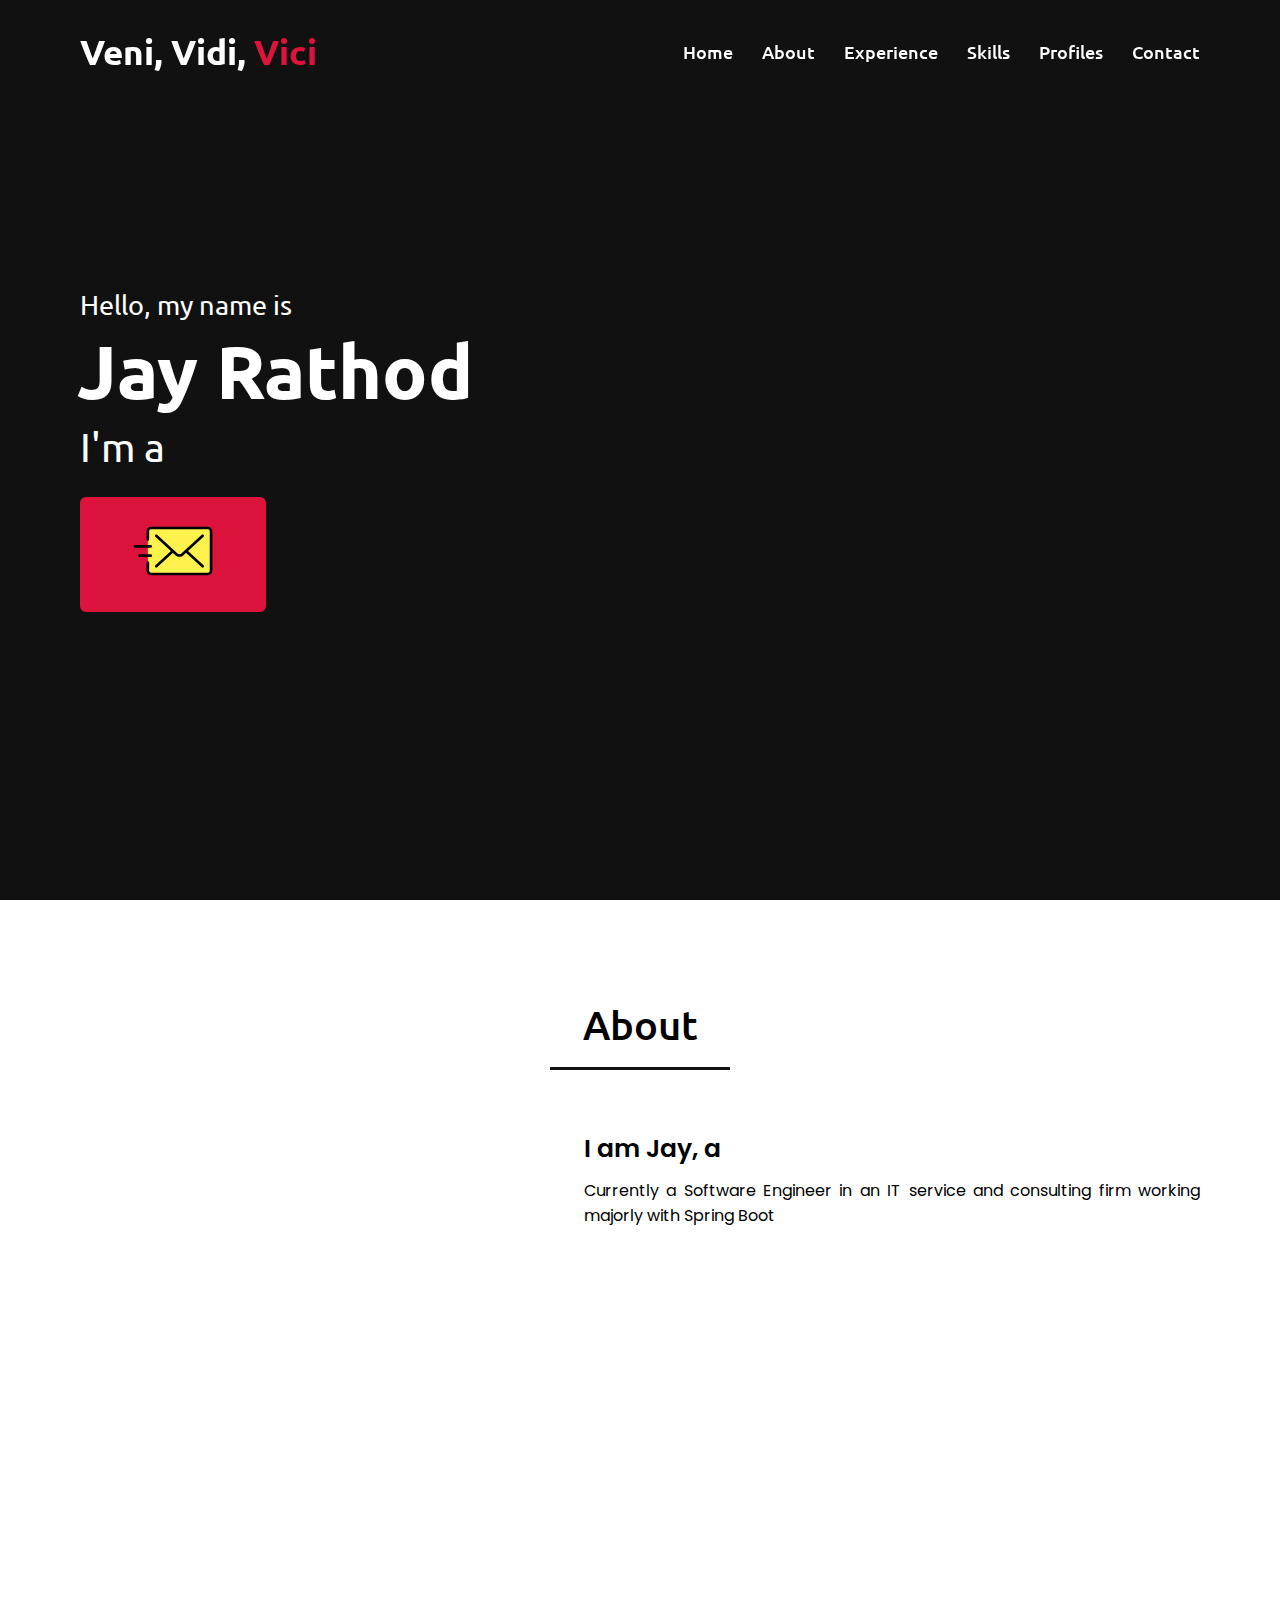
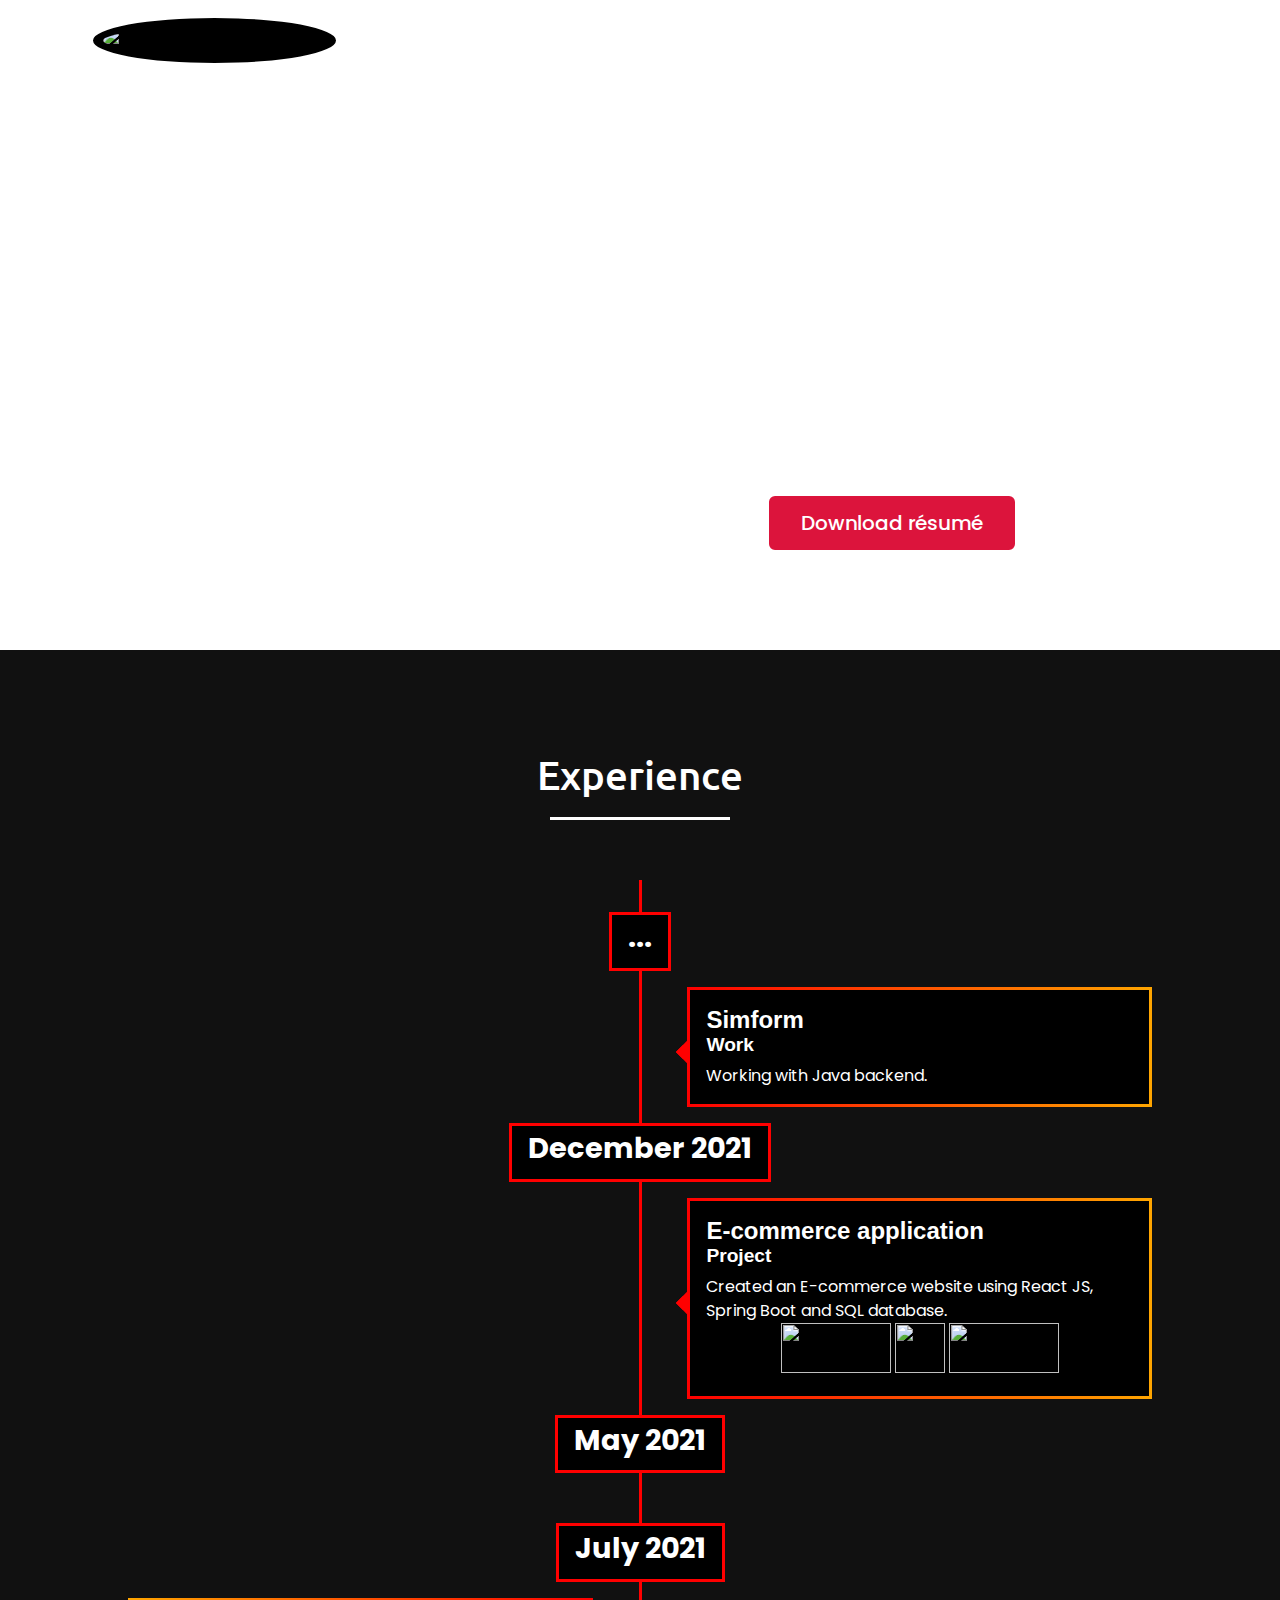
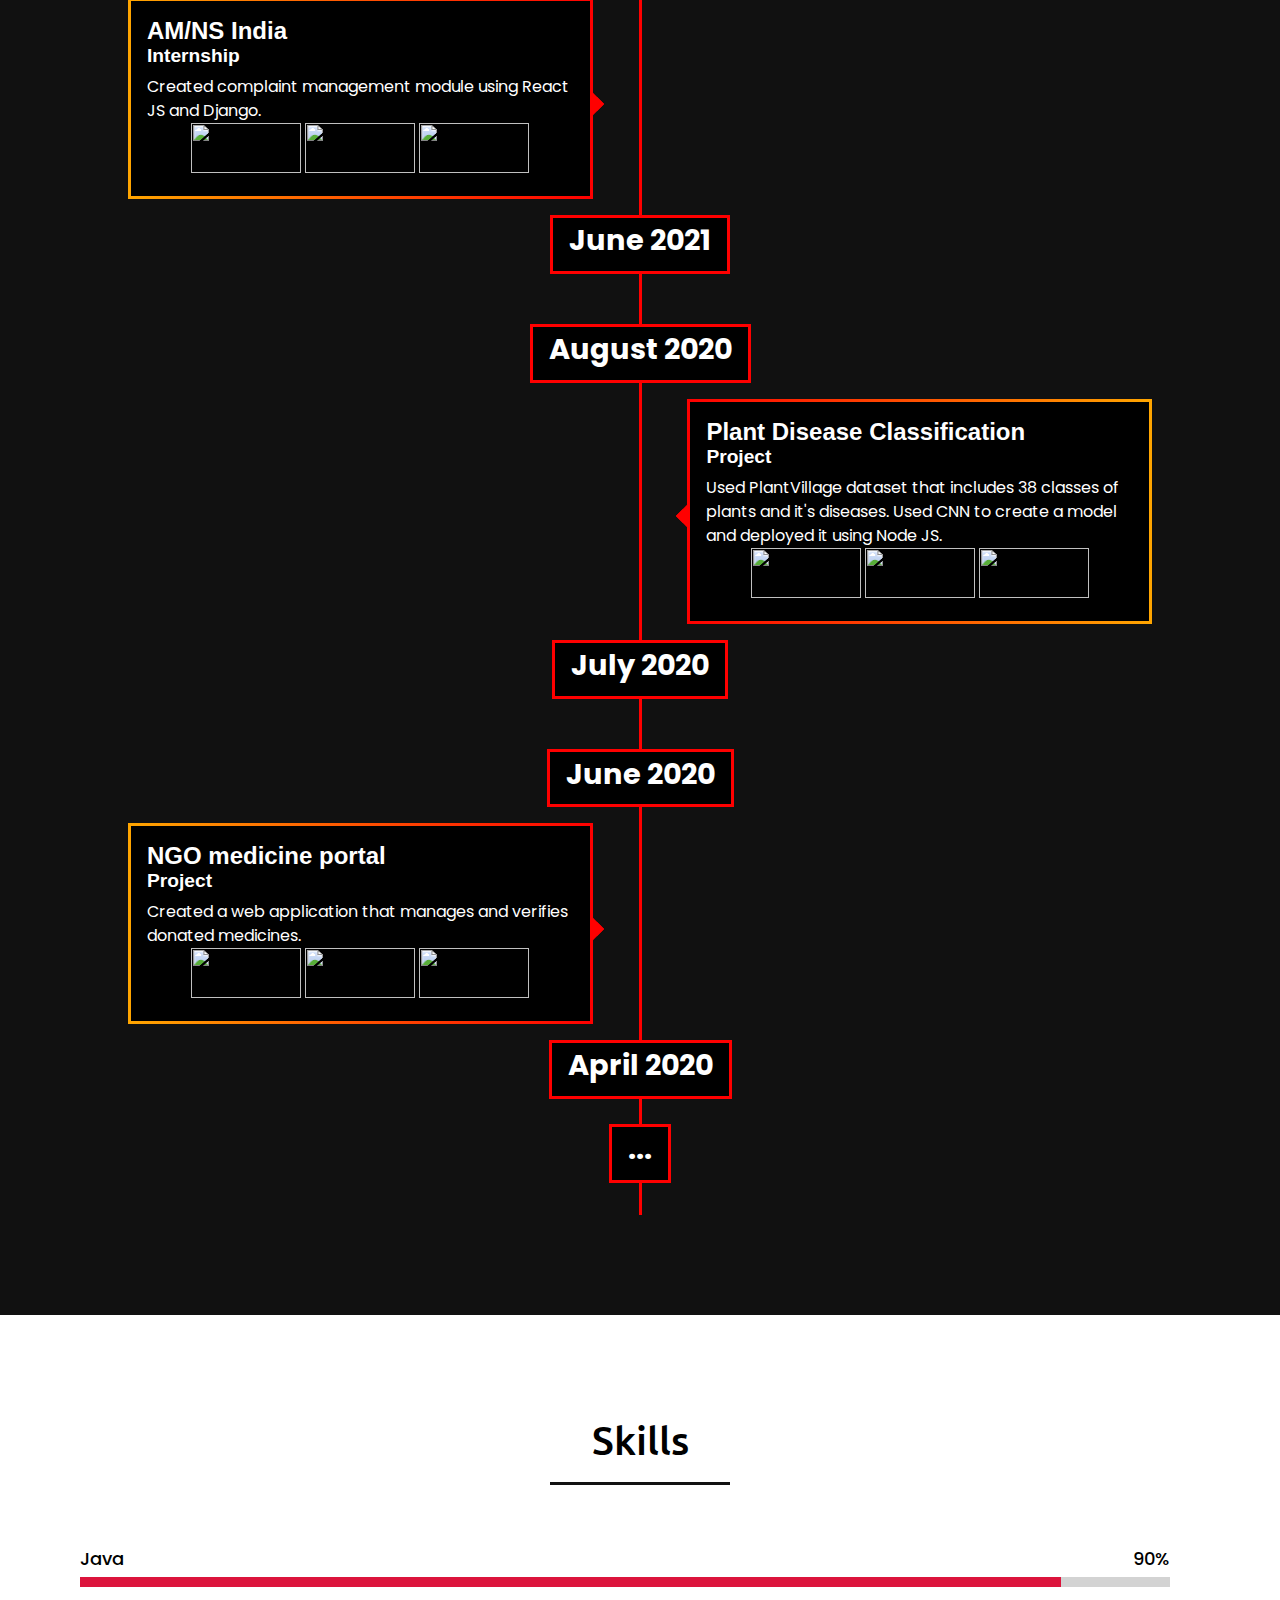
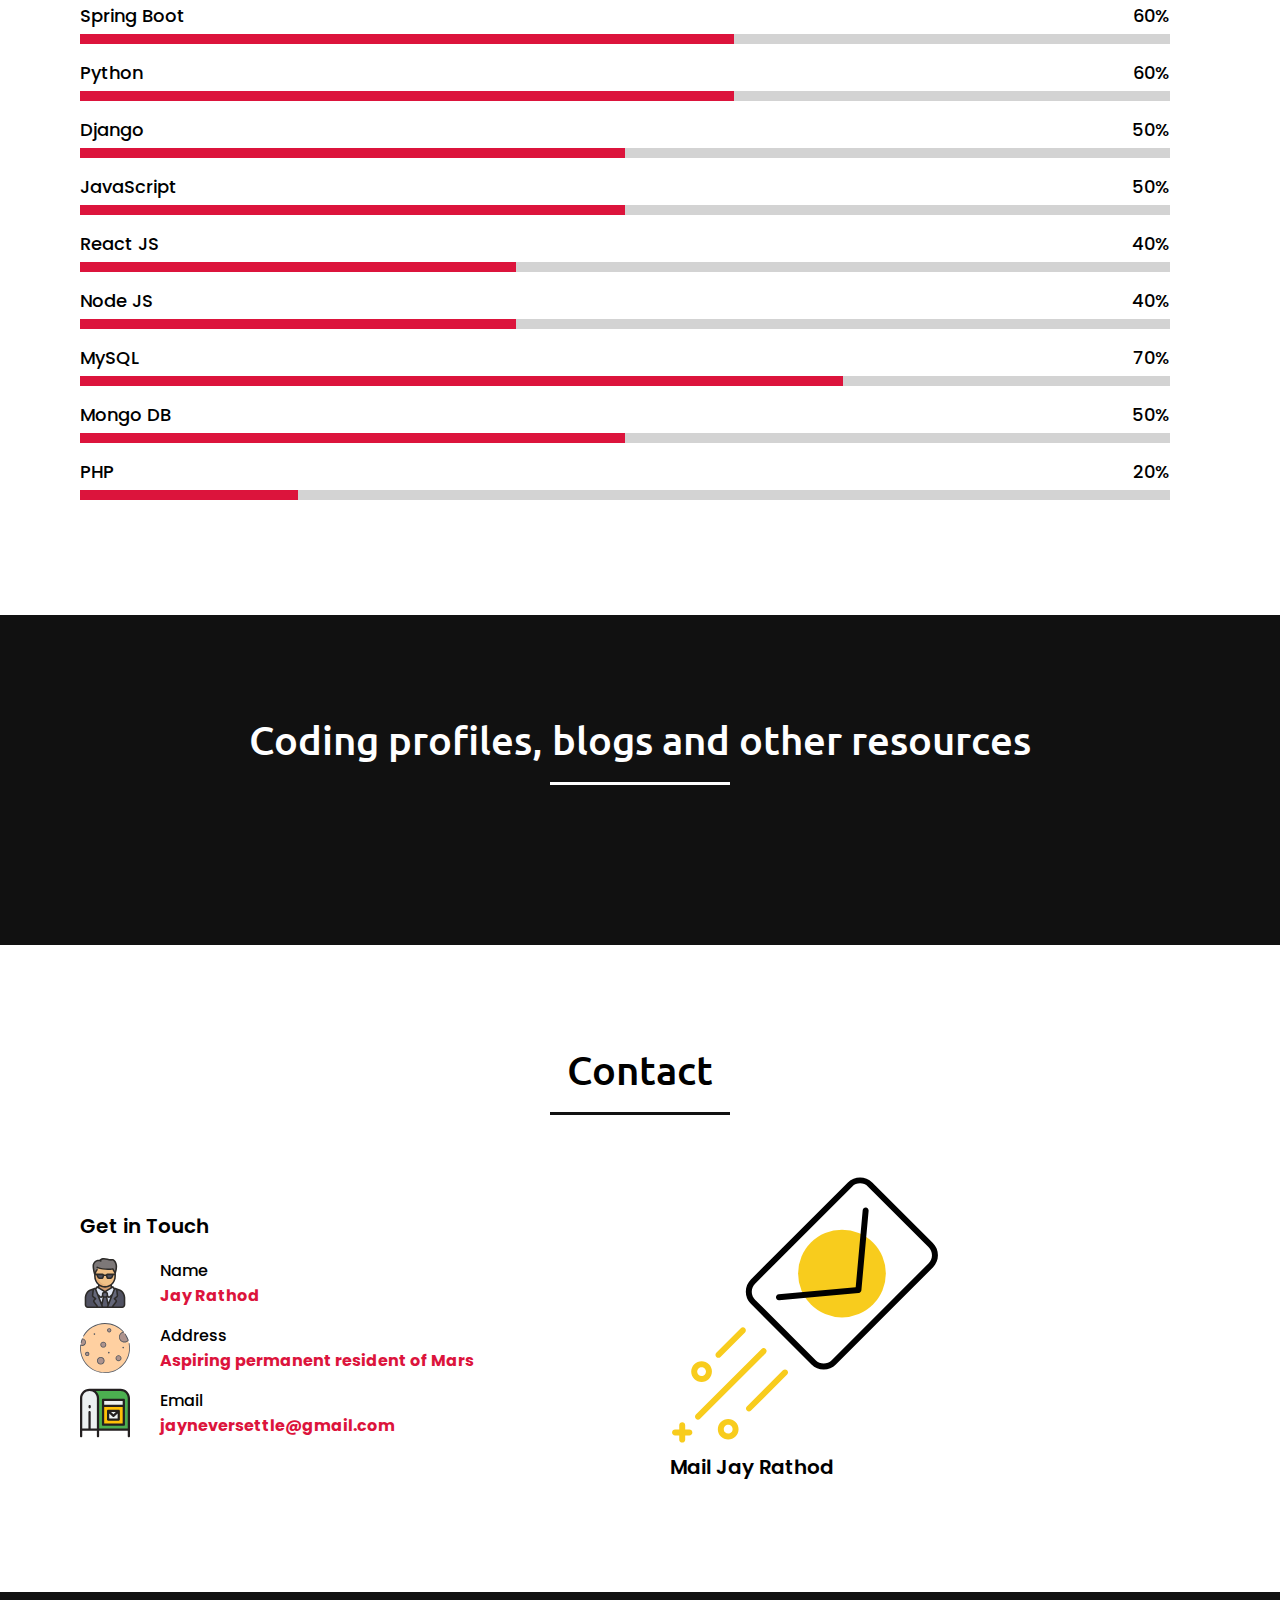
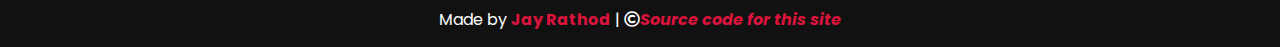
==== commit c2be460e: "Update resume 28 March 2023" ====
--- a/index.html
+++ b/index.html
@@ -64,28 +64,33 @@
 
     </section>
 
-    <!-- about section start -->
-    <section class="about" id="about">
-        <div class="max-width">
-            <h2 class="title">About</h2>
-            <div class="about-content">
-                <div class="column left">
-                    <img style="   border-radius: 50%; width: 20rem; height: 20rem; padding: 10px; border: 5px solid #fff; background-color: black; margin: 0.5rem;"
-                        src="images/profile-1.png" alt="Jay Rathod's profile photo">
-                </div>
-                <div class="column right">
-                    <div class="text">I am Jay, a <span class="typing-2"></span></div>
-                    <p>I am pursuing my BS in Computer Science, My expected year of graduation is April 2022. I have
-                        developed several products using different technology stacks that include Python, Java and
-                        JavaScript
-                        frameworks and libraries. I believe, I am a quick learner and a good problem solver.</p>
-                    <a target="_blank"
-                        href="https://drive.google.com/file/d/1h_TcNPI4MPDk6Oy4W-YNjUOoh5qUUzVg/view?usp=sharing">Download
-                        résumé</a>
-                </div>
-            </div>
-        </div>
-    </section>
+<!-- about section start -->
+<section class="about" id="about">
+    <div class="max-width">
+      <h2 class="title">About</h2>
+      <div class="about-content">
+        <div class="column left">
+          <img style="border-radius: 50%; width: 20rem; height: 20rem; padding: 10px; border: 5px solid #fff; background-color: black; margin: 0.5rem;" src="images/profile-1.png" alt="Jay Rathod's profile photo">
+        </div>
+        <div class="column right">
+          <div class="text">I am Jay, a <span class="typing-2"></span></div>
+          <p>Currently a Software Engineer in an IT service and consulting firm working majorly with Spring Boot</p><br>
+          <div class="pdf-container">
+            <iframe src="https://drive.google.com/file/d/1HkCPu726Hl_3ktnlOQk20lmajWbybKaV/preview" style="width:100%; height:800px; border: none;"></iframe>
+            <div class="download-container">
+              <a class="download-button" target="_blank" href="https://drive.google.com/file/d/1HkCPu726Hl_3ktnlOQk20lmajWbybKaV/view?usp=sharing">Download résumé</a>
+            </div>
+          </div>
+        </div>
+      </div>
+    </div>
+  </section>
+
+
+  
+      
+      
+
 
     <!-- work section start -->
     <section class="work" id="work">
--- a/style.css
+++ b/style.css
@@ -0,0 +1,932 @@
+/*  import google fonts */
+@import url('https://fonts.googleapis.com/css2?family=Poppins:wght@400;500;600;700&family=Ubuntu:wght@400;500;700&display=swap');
+
+*{
+    margin: 0;
+    padding: 0;
+    box-sizing: border-box;
+    text-decoration: none;
+}
+html{
+    scroll-behavior: smooth;
+    cursor:none;
+    /* cursor: pointer; */
+}
+
+html *{
+    cursor: default;    
+    cursor:none;
+}
+
+/* custom scroll bar */
+::-webkit-scrollbar {
+    width: 10px;
+}
+::-webkit-scrollbar-track {
+    background: #f1f1f1;
+}
+::-webkit-scrollbar-thumb {
+    background: #888;
+}
+
+::-webkit-scrollbar-thumb:hover {
+    background: #555;
+}
+
+/* all similar content styling codes */
+section{
+    padding: 100px 0;
+}
+.max-width{
+    max-width: 1300px;
+    padding: 0 80px;
+    margin: auto;
+}
+.about, .work, .skills, .otherdetails, .contact, footer{
+    font-family: 'Poppins', sans-serif;
+}
+.about .about-content,
+.work .serv-content,
+.skills .skills-content,
+.contact .contact-content{
+    display: flex;
+    flex-wrap: wrap;
+    align-items: center;
+    justify-content: space-between;
+}
+section .title{
+    position: relative;
+    text-align: center;
+    font-size: 40px;
+    font-weight: 500;
+    margin-bottom: 60px;
+    padding-bottom: 20px;
+    font-family: 'Ubuntu', sans-serif;
+}
+section .title::before{
+    content: "";
+    position: absolute;
+    bottom: 0px;
+    left: 50%;
+    width: 180px;
+    height: 3px;
+    background: #111;
+    transform: translateX(-50%);
+}
+section .title::after{
+    position: absolute;
+    bottom: -8px;
+    left: 50%;
+    font-size: 20px;
+    color: crimson;
+    padding: 0 5px;
+    background: #fff;
+    transform: translateX(-50%);
+}
+
+/* navbar styling */
+.navbar{
+    position: fixed;
+    width: 100%;
+    z-index: 999;
+    padding: 30px 0;
+    font-family: 'Ubuntu', sans-serif;
+    transition: all 0.3s ease;
+}
+.navbar.sticky{
+    padding: 15px 0;
+    background: crimson;
+}
+.navbar .max-width{
+    display: flex;
+    align-items: center;
+    justify-content: space-between;
+}
+.navbar .logo a{
+    color: #fff;
+    font-size: 35px;
+    font-weight: 600;
+}
+.navbar .logo a span{
+    color: crimson;
+    transition: all 0.3s ease;
+}
+.navbar.sticky .logo a span{
+    color: #fff;
+}
+.navbar .menu li{
+    list-style: none;
+    display: inline-block;
+}
+.navbar .menu li a{
+    display: block;
+    color: #fff;
+    font-size: 18px;
+    font-weight: 500;
+    margin-left: 25px;
+    transition: color 0.3s ease;
+}
+.navbar .menu li a:hover{
+    color: crimson;
+}
+.navbar.sticky .menu li a:hover{
+    color: #fff;
+}
+
+/* menu btn styling */
+.menu-btn{
+    color: #fff;
+    font-size: 23px;
+    cursor: pointer;
+    display: none;
+}
+.scroll-up-btn{
+    position: fixed;
+    height: 45px;
+    width: 42px;
+    background: crimson;
+    right: 30px;
+    bottom: 10px;
+    text-align: center;
+    line-height: 45px;
+    color: #fff;
+    z-index: 9999;
+    font-size: 30px;
+    border-radius: 6px;
+    border-bottom-width: 2px;
+    cursor: pointer;
+    opacity: 0;
+    pointer-events: none;
+    transition: all 0.3s ease;
+}
+.scroll-up-btn.show{
+    bottom: 30px;
+    opacity: 1;
+    pointer-events: auto;
+}
+.scroll-up-btn:hover{
+    filter: brightness(90%);
+}
+
+
+/* home section styling */
+.home{
+    display: flex;
+    background: #111;
+    /* background: url("images/banner.jpg") no-repeat center; */
+    height: 100vh;
+    color: #fff;
+    min-height: 500px;
+    background-size: cover;
+    background-attachment: fixed;
+    font-family: 'Ubuntu', sans-serif;
+}
+.home .max-width{
+  width: 100%;
+  display: flex;
+}
+.home .max-width .row{
+  margin-right: 0;
+}
+.home .home-content .text-1{
+    font-size: 27px;
+}
+.home .home-content .text-2{
+    font-size: 75px;
+    font-weight: 600;
+    margin-left: -3px;
+}
+.home .home-content .text-3{
+    font-size: 40px;
+    margin: 5px 0;
+}
+.home .home-content .text-3 span{
+    color: crimson;
+    font-weight: 500;
+}
+.home .home-content a{
+    display: inline-block;
+    background: crimson;
+    color: #fff;
+    font-size: 25px;
+    padding: 12px 36px;
+    margin-top: 20px;
+    font-weight: 400;
+    border-radius: 6px;
+    border: 2px solid crimson;
+    transition: all 0.3s ease;
+}
+.home .home-content a:hover{
+    color: crimson;
+    background: none;
+}
+
+/* about section styling */
+.about .title::after{
+    content: "";
+}
+.about .about-content .left{
+    width: 45%;
+}
+.about .about-content .left img{
+    height: 400px;
+    width: 400px;
+    object-fit: cover;
+    border-radius: 6px;
+}
+.about .about-content .right{
+    width: 55%;
+}
+.about .about-content .right .text{
+    font-size: 25px;
+    font-weight: 600;
+    margin-bottom: 10px;
+}
+.about .about-content .right .text span{
+    color: crimson;
+}
+.about .about-content .right p{
+    text-align: justify;
+}
+.about .about-content .right a{
+    display: inline-block;
+    background: crimson;
+    color: #fff;
+    font-size: 20px;
+    font-weight: 500;
+    padding: 10px 30px;
+    margin-top: 20px;
+    border-radius: 6px;
+    border: 2px solid crimson;
+    transition: all 0.3s ease;
+}
+.about .about-content .right a:hover{
+    color: crimson;
+    background: none;
+}
+
+/* work section styling */
+.work, .otherdetails{
+    color:#fff;
+    background: #111;
+    /* this is for background */
+}
+.work .title::before,
+.otherdetails .title::before{
+    background: #fff;
+}
+.work .title::after,
+.otherdetails .title::after{
+    background: #111;
+    content: "";
+} 
+.work .serv-content .card{
+    width: calc(33% - 20px);
+    background: #222;
+    text-align: center;
+    border-radius: 6px;
+    padding: 50px 25px;
+    cursor: pointer;
+    transition: all 0.3s ease;
+}
+.work .serv-content .card:hover{
+    background: crimson;
+}
+.work .serv-content .card .box{
+    transition: all 0.3s ease;
+}
+.work .serv-content .card:hover .box{
+    transform: scale(1.05);
+}
+.work .serv-content .card i{
+    font-size: 50px;
+    color: crimson;
+    transition: color 0.3s ease;
+}
+.work .serv-content .card:hover i{
+    color: #fff;
+}
+.work .serv-content .card .text{
+    font-size: 25px;
+    font-weight: 500;
+    margin: 10px 0 7px 0;
+}
+
+/* skills section styling */
+
+.skills .title::after{
+    content: "";
+}
+.skills .skills-content .column{
+    width: calc(100% - 30px);
+    text-align: center;
+}
+.skills .skills-content .left .text{
+    font-size: 20px;
+    font-weight: 600;
+    margin-bottom: 10px;
+}
+.skills .skills-content .left p{
+    text-align: justify;
+}
+.skills .skills-content .left a{
+    display: inline-block;
+    background: crimson;
+    color: #fff;
+    font-size: 18px;
+    font-weight: 500;
+    padding: 8px 16px;
+    margin-top: 20px;
+    border-radius: 6px;
+    border: 2px solid crimson;
+    transition: all 0.3s ease;
+}
+.skills .skills-content .left a:hover{
+    color: crimson;
+    background: none;
+}
+.skills .skills-content .right .bars{
+    margin-bottom: 15px;
+}
+.skills .skills-content .right .info{
+    display: flex;
+    margin-bottom: 5px;
+    align-items: center;
+    justify-content: space-between;
+}
+.skills .skills-content .right span{
+    font-weight: 500;
+    font-size: 18px;
+}
+.skills .skills-content .right .line{
+    height: 10px;
+    width: 100%;
+    background: lightgrey;
+    position: relative;
+}
+.skills .skills-content .right .line::before{
+    content: "";
+    position: absolute;
+    height: 100%;
+    left: 0;
+    top: 0;
+    background: crimson;
+}
+.skills-content .right .java::before{
+    width: 90%;
+}
+.skills-content .right .spring::before{
+    width: 60%;
+}
+.skills-content .right .python::before{
+    width: 60%;
+}
+.skills-content .right .django::before{
+    width: 50%;
+}
+.skills-content .right .javascript::before{
+    width: 50%;
+}
+.skills-content .right .react::before{
+    width: 40%;
+}
+.skills-content .right .node::before{
+    width: 40%;
+}
+.skills-content .right .mysql::before{
+    width: 70%;
+}
+.skills-content .right .mongo::before{
+    width: 50%;
+}
+.skills-content .right .php::before{
+    width: 20%;
+}
+
+
+/* otherdetails section styling */
+.otherdetails .title::after{
+    content: "";
+}
+.otherdetails .carousel .card{
+    background: #222;
+    border-radius: 6px;
+    padding: 25px 35px;
+    text-align: center;
+    overflow: hidden;
+    transition: all 0.3s ease;
+}
+.otherdetails .carousel .card:hover{
+    background: crimson;
+}
+.otherdetails .carousel .card .box{
+    display: flex;
+    flex-direction: column;
+    align-items: center;
+    justify-content: center;
+    transition: all 0.3s ease;
+}
+.otherdetails .carousel .card:hover .box{
+    transform: scale(1.05);
+}
+.otherdetails .carousel .card .text{
+    font-size: 25px;
+    font-weight: 500;
+    margin: 10px 0 7px 0;
+}
+.otherdetails .carousel .card img{
+    height: 150px;
+    width: 150px;
+    object-fit: cover;
+    border-radius: 50%;
+    border: 5px solid crimson;
+    transition: all 0.3s ease;
+}
+.otherdetails .carousel .card:hover img{
+    border-color: #fff;
+}
+.owl-dots{
+    text-align: center;
+    margin-top: 20px;
+}
+.owl-dot{
+    height: 13px;
+    width: 13px;
+    margin: 0 5px;
+    outline: none!important;
+    border-radius: 50%;
+    border: 2px solid crimson!important;
+    transition: all 0.3s ease;
+}
+.owl-dot.active{
+    width: 35px;
+    border-radius: 14px;
+}
+.owl-dot.active,
+.owl-dot:hover{
+    background: crimson!important;
+}
+
+/* contact section styling */
+.contact .title::after{
+    content: "";
+}
+.contact .contact-content .column{
+    width: calc(50% - 30px);
+}
+.contact .contact-content .text{
+    font-size: 20px;
+    font-weight: 600;
+    margin-bottom: 10px;
+}
+.contact .contact-content .left p{
+    text-align: justify;
+}
+.contact .contact-content .left .icons{
+    margin: 10px 0;
+}
+.contact .contact-content .row{
+    display: flex;
+    height: 65px;
+    align-items: center;
+}
+.contact .contact-content .row .info{
+    margin-left: 30px;
+}
+.contact .contact-content .row i{
+    font-size: 25px;
+    color: crimson;
+}
+.contact .contact-content .info .head{
+    font-weight: 500;
+}
+.contact .contact-content .info .sub-title{
+    color: #333;
+}
+.contact .right form .fields{
+    display: flex;
+}
+.contact .right form .field,
+.contact .right form .fields .field{
+    height: 45px;
+    width: 100%;
+    margin-bottom: 15px;
+}
+.contact .right form .textarea{
+    height: 80px;
+    width: 100%;
+}
+.contact .right form .name{
+    margin-right: 10px;
+}
+.contact .right form .field input,
+.contact .right form .textarea textarea{
+    height: 100%;
+    width: 100%;
+    border: 1px solid lightgrey;
+    border-radius: 6px;
+    outline: none;
+    padding: 0 15px;
+    font-size: 17px;
+    font-family: 'Poppins', sans-serif;
+    transition: all 0.3s ease;
+}
+.contact .right form .field input:focus,
+.contact .right form .textarea textarea:focus{
+    border-color: #b3b3b3;
+}
+.contact .right form .textarea textarea{
+  padding-top: 10px;
+  resize: none;
+}
+.contact .right form .button-area{
+  display: flex;
+  align-items: center;
+}
+.right form .button-area button{
+  color: #fff;
+  display: block;
+  width: 160px!important;
+  height: 45px;
+  outline: none;
+  font-size: 18px;
+  font-weight: 500;
+  border-radius: 6px;
+  cursor: pointer;
+  flex-wrap: nowrap;
+  background: crimson;
+  border: 2px solid crimson;
+  transition: all 0.3s ease;
+}
+.right form .button-area button:hover{
+  color: crimson;
+  background: none;
+}
+/* footer section styling */
+footer{
+    background: #111;
+    padding: 15px 23px;
+    color: #fff;
+    text-align: center;
+}
+footer span a{
+    color: crimson;
+    text-decoration: none;
+}
+footer span a:hover{
+    text-decoration: underline;
+}
+
+
+/* responsive media query start */
+@media (max-width: 1104px) {
+    .about .about-content .left img{
+        height: 350px;
+        width: 350px;
+    }
+}
+
+@media (max-width: 991px) {
+    .max-width{
+        padding: 0 50px;
+    }
+}
+@media (max-width: 947px){
+    .menu-btn{
+        display: block;
+        z-index: 999;
+    }
+    .menu-btn i.active:before{
+        content: "\f00d";
+    }
+    .navbar .menu{
+        position: fixed;
+        height: 100vh;
+        width: 100%;
+        left: -100%;
+        top: 0;
+        background: #111;
+        text-align: center;
+        padding-top: 80px;
+        transition: all 0.3s ease;
+    }
+    .navbar .menu.active{
+        left: 0;
+    }
+    .navbar .menu li{
+        display: block;
+    }
+    .navbar .menu li a{
+        display: inline-block;
+        margin: 20px 0;
+        font-size: 25px;
+    }
+    .home .home-content .text-2{
+        font-size: 70px;
+    }
+    .home .home-content .text-3{
+        font-size: 35px;
+    }
+    .home .home-content a{
+        font-size: 23px;
+        padding: 10px 30px;
+    }
+    .max-width{
+        max-width: 930px;
+    }
+    .about .about-content .column{
+        width: 100%;
+    }
+    .about .about-content .left{
+        display: flex;
+        justify-content: center;
+        margin: 0 auto 60px;
+    }
+    .about .about-content .right{
+        flex: 100%;
+    }
+    .work .serv-content .card{
+        width: calc(50% - 10px);
+        margin-bottom: 20px;
+    }
+    .skills .skills-content .column,
+    .contact .contact-content .column{
+        width: 100%;
+        margin-bottom: 35px;
+    }
+}
+
+@media (max-width: 690px) {
+    .max-width{
+        padding: 0 23px;
+    }
+    .home .home-content .text-2{
+        font-size: 60px;
+    }
+    .home .home-content .text-3{
+        font-size: 32px;
+    }
+    .home .home-content a{
+        font-size: 20px;
+    }
+    .work .serv-content .card{
+        width: 100%;
+    }
+}
+
+@media (max-width: 500px) {
+    .home .home-content .text-2{
+        font-size: 50px;
+    }
+    .home .home-content .text-3{
+        font-size: 27px;
+    }
+    .about .about-content .right .text,
+    .skills .skills-content .left .text{
+        font-size: 19px;
+    }
+    .contact .right form .fields{
+        flex-direction: column;
+    }
+    .contact .right form .name,
+    .contact .right form .email{
+        margin: 0;
+    }
+    .right form .error-box{
+       width: 150px;
+    }
+    .scroll-up-btn{
+        right: 15px;
+        bottom: 15px;
+        height: 38px;
+        width: 35px;
+        font-size: 23px;
+        line-height: 38px;
+    }
+}
+/* This is the css for the experience */
+    
+  /* body {
+    background-image: linear-gradient(to bottom, #222, #444);
+    color: #bbb;
+    padding: 1rem;
+    font-family: "Playfair Display", serif;
+  } */
+  
+  .timeline {
+    position: relative;
+    padding: 1rem;
+    margin: 0 auto;
+    max-width: 1300px;
+  }
+  .timeline:before {
+    content: "";
+    position: absolute;
+    height: 100%;
+    /* border-left: 5px solid; */
+    border-left: 3px solid red;
+    /* border-left: 5px solid linear-gradient(red, yellow); */
+    right: 40px;
+    top: 0;
+  }
+  .timeline:after {
+    content: "";
+    display: table;
+    clear: both;
+  }
+  @media screen and (min-width: 700px) {
+    .timeline {
+      padding: 2rem;
+    }
+    .timeline:before {
+      left: calc(50% - 1px);
+      right: auto;
+    }
+  }
+  
+  .timeline__item {
+    padding: 1rem;
+    border: 3px solid red;
+    /* border-image: linear-gradient(to left, yellow 0%,  orange 100%, yellow 100%); */
+
+    /* these are for dates */
+    background-color: black;
+    border-image: linear-gradient(to left, red 0%,  orange 100%, yellow 100%);
+    /* left information */
+    border-image-slice: 1;
+    position: relative;
+    margin: 1rem 3rem 1rem 1rem;
+    clear: both;
+    /* border-radius: 4px; */
+  }
+  .timeline__item:after, .timeline__item:before {
+    content: "";
+    position: absolute;
+  }
+  .timeline__item:before {
+    right: -10px;
+    top: calc(50% - 5px);
+    border-style: solid;
+    border-color: red red transparent transparent;
+    /* these are the left arrows color */
+    border-width: 10px;
+    transform: rotate(45deg);
+  }
+  @media screen and (min-width: 700px) {
+    .timeline__item {
+      width: 44%;
+      margin: 1rem;
+    }
+    .timeline__item:nth-of-type(2n) {
+      float: right;
+      margin: 1rem;
+      border-image: linear-gradient(to right, red 0%,  orange 100%, yellow 100%);
+      /* these are for right information box */
+      border-image-slice: 1;
+    }
+    .timeline__item:nth-of-type(2n):before {
+      right: auto;
+      left: -10px;
+      border-color: transparent transparent red red;
+        /* these are for right arrow */
+    }
+  }
+  
+  .timeline__item--year {
+
+    text-align: center;
+    max-width: fit-content;
+    margin: 0 48px 0 auto;
+    font-size: 1.8rem;
+    background-color: black;
+    line-height: 1;
+    border-image: none;
+    padding: 0.5rem 1rem 1rem;
+  }
+  .timeline__item--year:before {
+    display: none;
+  }
+  @media screen and (min-width: 700px) {
+    .timeline__item--year {
+      text-align: center;
+      margin: 0 auto;
+    }
+    .timeline__item--year:nth-of-type(2n) {
+      float: none;
+      margin: 0 auto;
+      border-image: none;
+    }
+    .timeline__item--year:nth-of-type(2n):before {
+      display: none;
+    }
+  }
+  
+  .timeline__title {
+    margin: 0;
+    font-family: "Raleway", sans-serif;
+    font-size: 1.5em;
+  }
+    
+  .timeline__title__genre {
+    margin: 0;
+    font-family: "Raleway", sans-serif;
+    font-size: 1.2em;
+  }
+
+  .timeline__title__date {
+    margin: 0;
+    font-family: "Raleway", sans-serif;
+    font-size: 1.2em;
+  }
+  
+  .timeline__blurb {
+    line-height: 1.5;
+    font-size: 1rem;
+    margin: 0.5rem 0 0;
+  }
+
+/* Cartoon */
+  svg{
+    margin:auto;
+  }
+  .l-pupil{
+    position:relative;
+    transform-origin:105px 78px;
+  /*   transform:  rotate(390deg); */
+  /*   transform-origin: 20px center; */
+  }
+  .r-pupil{
+    position:relative;
+    transform-origin:160px 78px;
+  /*   transform:  rotate(390deg); */
+  /*   transform-origin: 20px center; */
+  }
+
+  /* .pdf-container {
+    position: relative;
+  }
+  
+  .pdf-button {
+    position: absolute;
+    top: 50%;
+    left: 50%;
+    transform: translate(-50%, -50%);
+    display: flex;
+    justify-content: center;
+    align-items: center;
+    width: 100%;
+    height: 100%;
+  }
+  
+  .pdf-button .download-button {
+    display: block;
+    padding: 10px 20px;
+    background-color: #212121;
+    color: #fff;
+    border-radius: 4px;
+    text-decoration: none;
+    font-size: 1.2rem;
+  }
+  
+  .pdf-button .download-button:hover {
+    background-color: #333;
+  }
+
+   */
+
+
+  .pdf-wrapper {
+    position: relative;
+    padding-bottom: 56.25%; /* 16:9 aspect ratio */
+    height: 0;
+  }
+  
+  .pdf-iframe {
+    position: absolute;
+    top: 0;
+    left: 0;
+    width: 100%;
+    height: 100%;
+  }
+  
+  .download-container {
+    text-align: center;
+    margin-top: 1rem;
+  }
+  
+  .download-button {
+    display: inline-block;
+    padding: 0.5rem 1rem;
+    font-size: 1rem;
+    font-weight: 600;
+    color: #fff;
+    background-color: #333;
+    border-radius: 0.25rem;
+    text-decoration: none;
+    transition: background-color 0.3s ease;
+  }
+  
+  .download-button:hover {
+    background-color: #555;
+  }
+  --- a/scrollbar.css
+++ b/scrollbar.css
@@ -0,0 +1,24 @@
+/* ===== Scrollbar CSS ===== */
+  /* Firefox */
+  * {
+    scrollbar-width: auto;
+    scrollbar-color: #dc143c #000000;
+  }
+
+  /* Chrome, Edge, and Safari */
+  *::-webkit-scrollbar {
+    width: 12px;
+    /* overflow: auto; */
+  }
+
+  *::-webkit-scrollbar-track {
+    background: #000000;
+    /* overflow: auto; */
+  }
+
+  *::-webkit-scrollbar-thumb {
+    /* overflow: auto; */
+    background-color: #dc143c;
+    border-radius: 15px;
+    border: 4px solid #ffffff;
+  }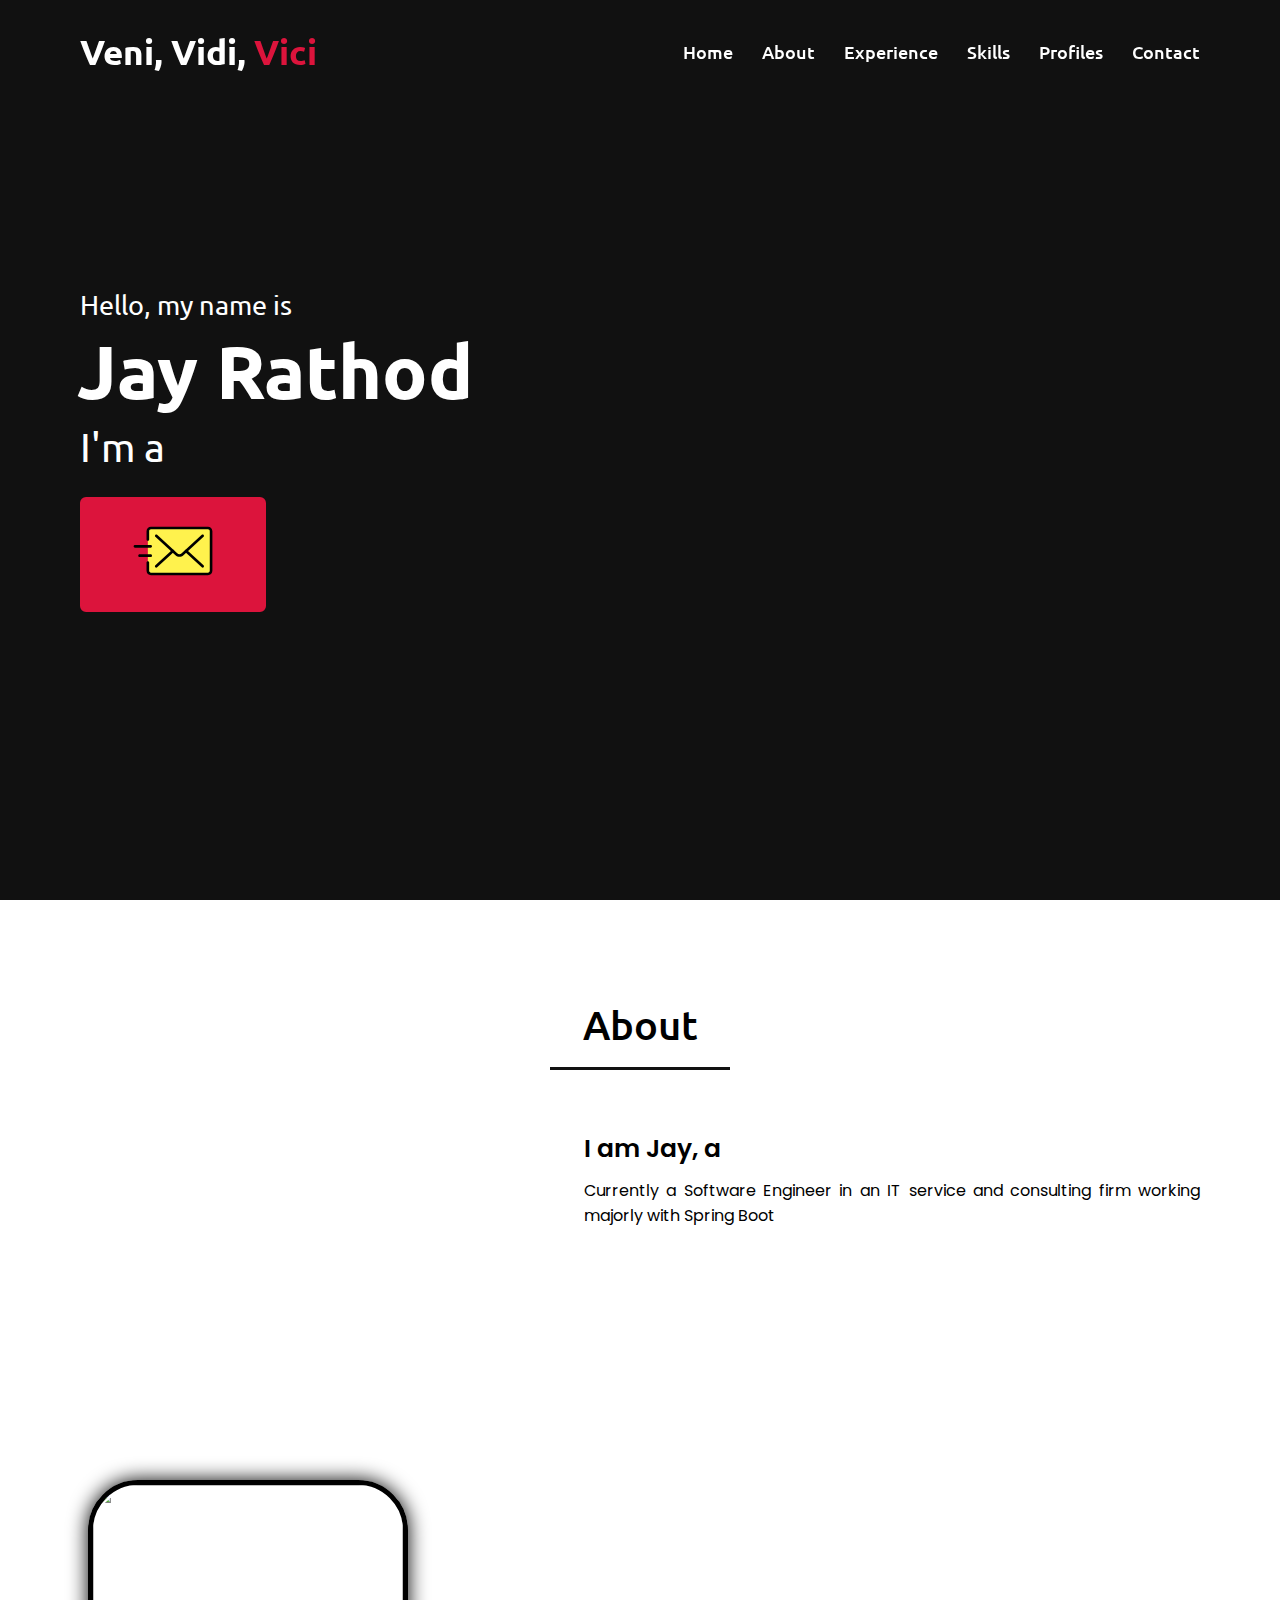
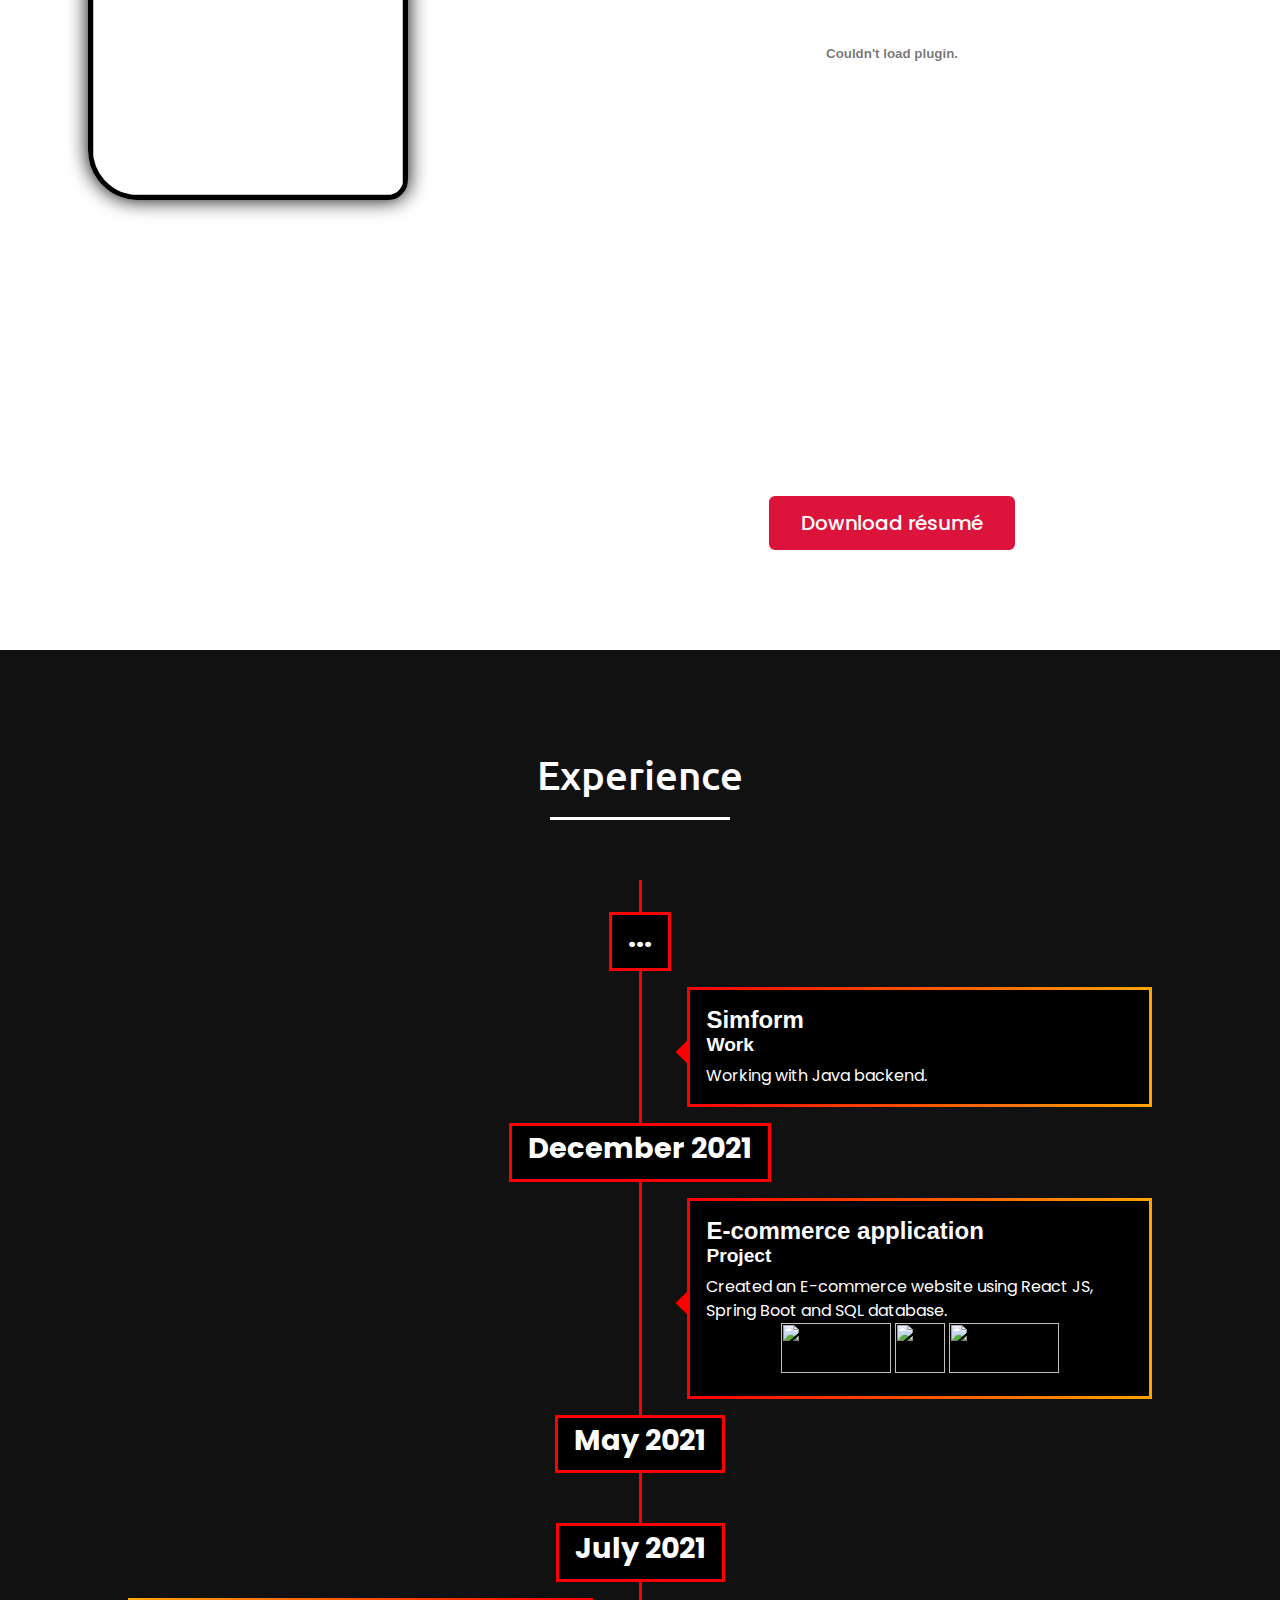
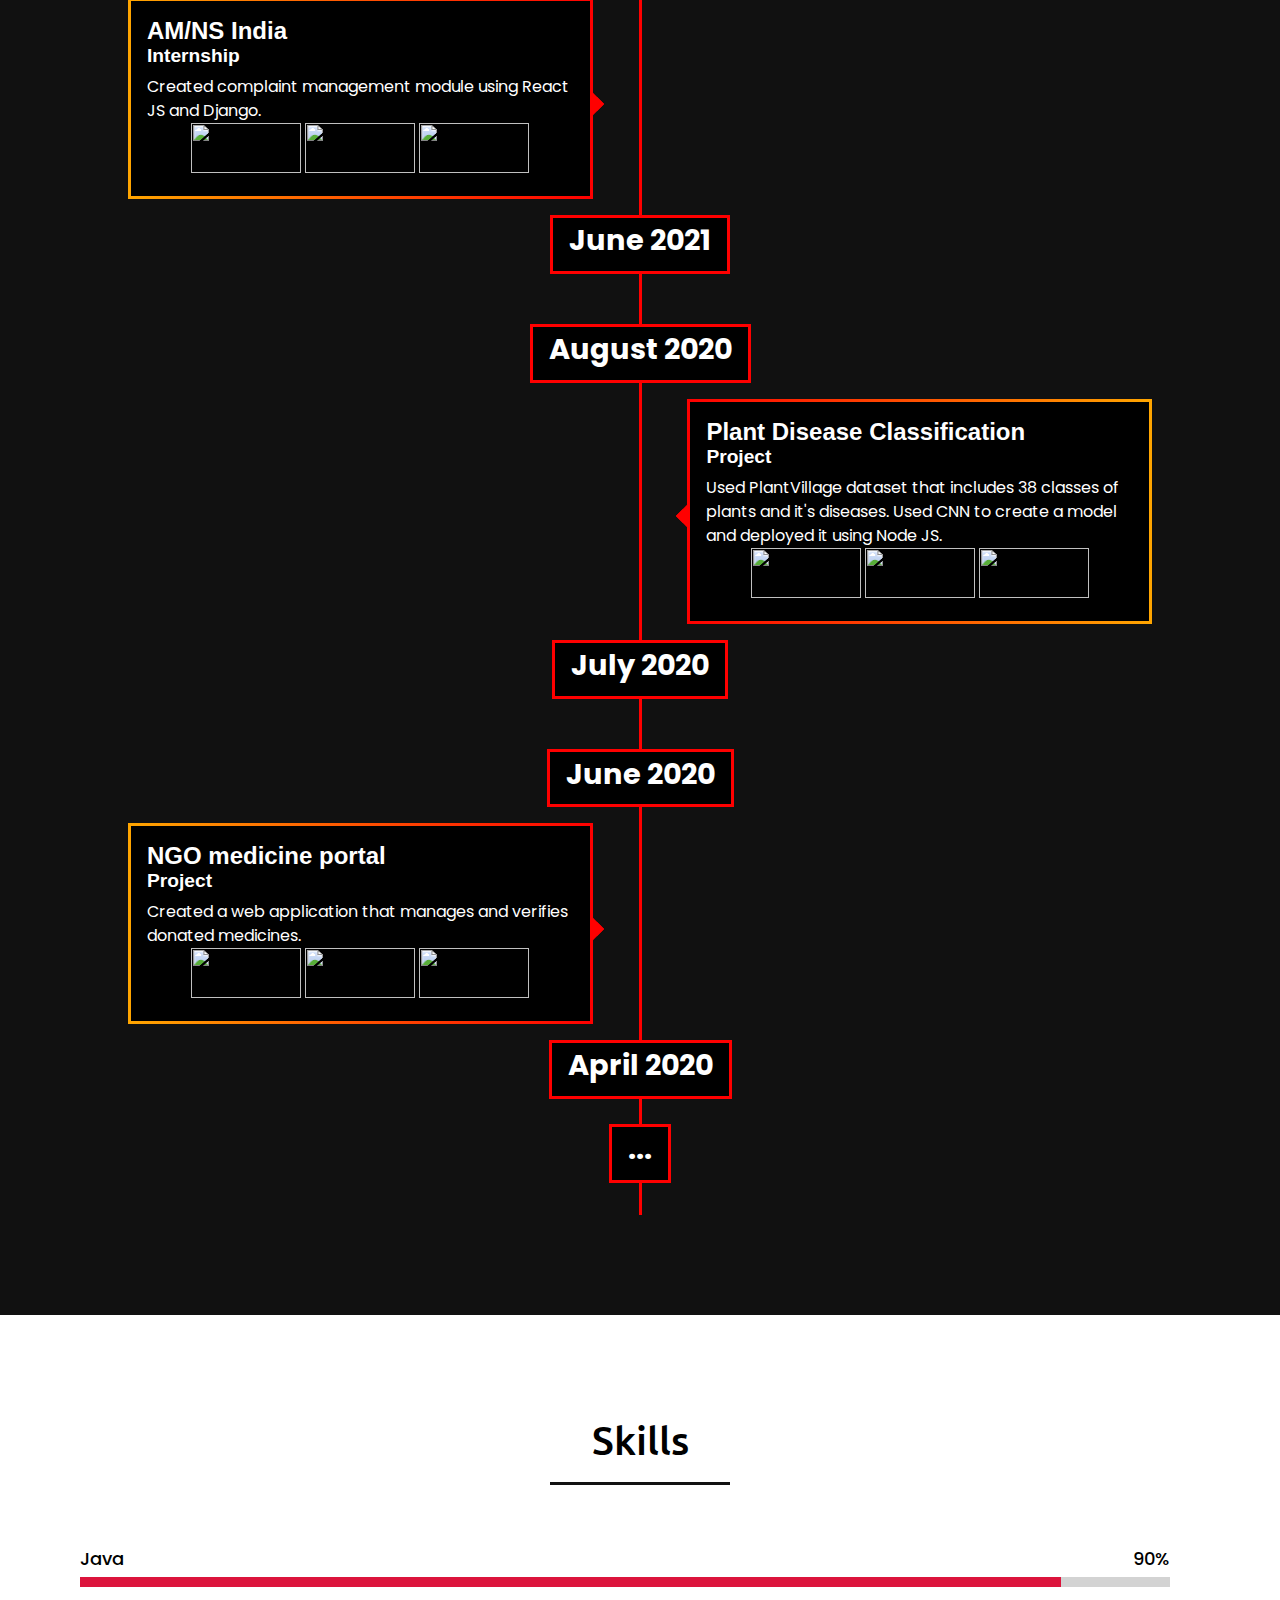
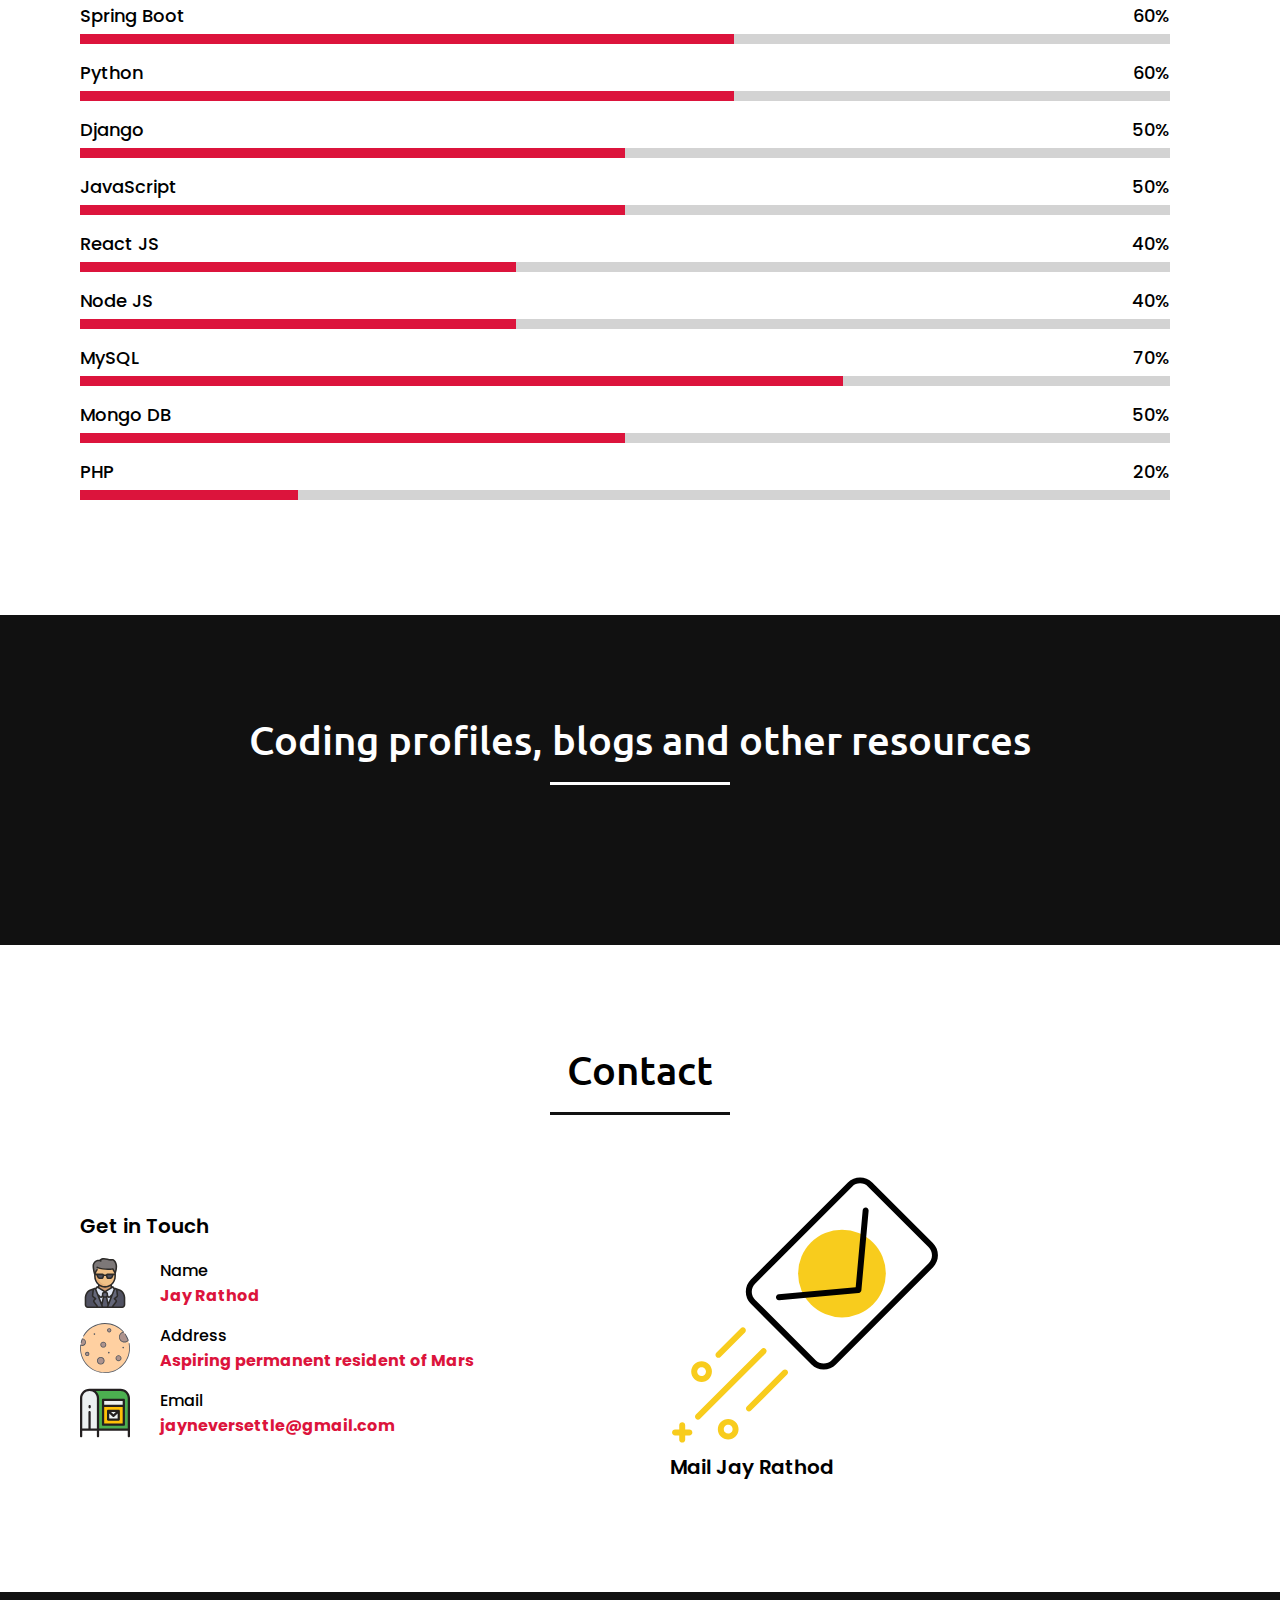
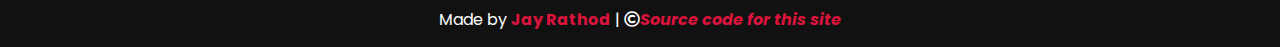
==== commit 47be8ebe: "add: transition images" ====
--- a/index.html
+++ b/index.html
@@ -26,9 +26,12 @@
         <div id="circle2"></div>
     </div> -->
     <!-- MAGIC CURSOR -->
-    <div style="z-index: 10000;" class="cursor"></div>
+    <div style="z-index: 10000;" class="cursor">
+        <div style="z-index: 10000;" class="cursor-inner"></div>
+    </div>
+
     <div style="z-index: 10000;" class="cursor2"></div>
-    
+
     <!-- /MAGIC CURSOR -->
     <div class="scroll-up-btn">
         <i class="fas fa-angle-up"></i>
@@ -64,32 +67,110 @@
 
     </section>
 
-<!-- about section start -->
-<section class="about" id="about">
-    <div class="max-width">
-      <h2 class="title">About</h2>
-      <div class="about-content">
-        <div class="column left">
-          <img style="border-radius: 50%; width: 20rem; height: 20rem; padding: 10px; border: 5px solid #fff; background-color: black; margin: 0.5rem;" src="images/profile-1.png" alt="Jay Rathod's profile photo">
-        </div>
-        <div class="column right">
-          <div class="text">I am Jay, a <span class="typing-2"></span></div>
-          <p>Currently a Software Engineer in an IT service and consulting firm working majorly with Spring Boot</p><br>
-          <div class="pdf-container">
-            <iframe src="https://drive.google.com/file/d/1HkCPu726Hl_3ktnlOQk20lmajWbybKaV/preview" style="width:100%; height:800px; border: none;"></iframe>
-            <div class="download-container">
-              <a class="download-button" target="_blank" href="https://drive.google.com/file/d/1HkCPu726Hl_3ktnlOQk20lmajWbybKaV/view?usp=sharing">Download résumé</a>
+    <!-- about section start -->
+    <section class="about" id="about">
+        <div class="max-width">
+            <h2 class="title">About</h2>
+            <div class="about-content">
+                <div class="column left">
+
+
+
+
+                    <div id="slideshow-container"
+                        style="position: relative; width: 20rem; height: 20rem; margin: 0.5rem; border-radius: 50px 50px 20px 50px; box-shadow: 0 0 20px black; background-color: white;">
+                        <img id="slideshow-img"
+                            style="position: absolute; top: 0; left: 0; width: 100%; height: 100%; border-radius: 50px 50px 20px 50px; z-index: 2;"
+                            src="https://drive.google.com/uc?id=15d6BVmmb3iFBkEmSfPNXo_aDRskZnH8e">
+                    </div>
+
+                    <style>
+                        #slideshow-img {
+                            position: absolute;
+                            top: 0;
+                            left: 0;
+                            width: 100%;
+                            height: 100%;
+                            border-radius: 50px 50px 20px 50px;
+                            border: 5px solid black;
+                            z-index: 2;
+                            transition: transform 0.5s ease-in-out;
+                        }
+
+                        #slideshow-container:hover img {
+                            transform: scale(1.2);
+                            cursor: pointer;
+                        }
+                    </style>
+
+                    <script>
+                        // Define an array of image URLs
+                        var images = [
+                            "https://drive.google.com/uc?id=15d6BVmmb3iFBkEmSfPNXo_aDRskZnH8e",
+                            "https://drive.google.com/uc?id=15X6G9ngXCwHEPiLIOlcOl2Ws1gvzXN-A",
+                            "https://drive.google.com/uc?id=15bMGpJzRljUXUQHYggezXknVkjQDyUrL"
+                        ];
+
+                        // Preload all images in the array
+                        images.forEach(function (url) {
+                            var img = new Image();
+                            img.src = url;
+                        });
+
+                        // Change the image when someone hovers over it
+                        var slideIndex = 0;
+                        var slideshowImg = document.getElementById("slideshow-img");
+                        slideshowImg.addEventListener("mouseover", function () {
+                            slideIndex = (slideIndex + 1) % images.length;
+                            slideshowImg.src = images[slideIndex];
+                        });
+                    </script>
+
+
+
+
+
+                    <!-- <img id="slideshow-img"
+                        style="border-radius: 50px 50px 20px 50px; width: 20rem; height: 20rem; padding: 10px; border: 5px solid #fff; background-color: black; margin: 0.5rem; transition: all 0.3s ease-in-out;"
+                        src="images/profile-1.png" alt="Jay Rathod's profile photo"
+                        onmouseover="this.style.transform='scale(1.05)'; this.style.boxShadow='0px 0px 10px #fff';"
+                        onmouseout="this.style.transform='scale(1)'; this.style.boxShadow='none';"> -->
+
+                    <!-- <img style="border-radius: 50px 50px 20px 50px; width: 20rem; height: 20rem; padding: 10px; border: 5px solid #fff; background-color: black; margin: 0.5rem; transition: all 0.3s ease-in-out;" src="images/profile-1.png" alt="Jay Rathod's profile photo" onmouseover="this.style.transform='scale(1.05)'; this.style.boxShadow='0px 0px 10px #fff';" onmouseout="this.style.transform='scale(1)'; this.style.boxShadow='none';"> -->
+                </div>
+                <div class="column right">
+                    <div class="text">I am Jay, a <span class="typing-2"></span></div>
+                    <p>Currently a Software Engineer in an IT service and consulting firm working majorly with Spring
+                        Boot</p><br>
+                    <div class="pdf-container">
+                        <!-- <iframe src="https://drive.google.com/file/d/17HzQaCeJkx21spJFY4VxyUs1K1uZ6Jfv/preview" style="width:100%; height:800px; border: none;"></iframe> -->
+                        <embed src="https://drive.google.com/file/d/17HzQaCeJkx21spJFY4VxyUs1K1uZ6Jfv/preview"
+                            width="100%" height="800" type="application/pdf">
+                        <!-- <object data="https://drive.google.com/file/d/17HzQaCeJkx21spJFY4VxyUs1K1uZ6Jfv/preview" type="application/pdf" width="100%" height="800">
+                    <p>This browser does not support PDF embedding</p>
+                  </object> -->
+
+                        <!-- Note to display in embedded tag :
+                      form this url:  https://drive.google.com/file/d/17HzQaCeJkx21spJFY4VxyUs1K1uZ6Jfv/view?usp=sharing
+                        remove : view?usp=sharing
+                        and add: /preview
+                    -->
+
+                        <div class="download-container">
+                            <a class="download-button" target="_blank"
+                                href="https://drive.google.com/file/d/17HzQaCeJkx21spJFY4VxyUs1K1uZ6Jfv/view?usp=sharing">Download
+                                résumé</a>
+                        </div>
+                    </div>
+                </div>
             </div>
-          </div>
-        </div>
-      </div>
-    </div>
-  </section>
-
-
-  
-      
-      
+        </div>
+    </section>
+
+
+
+
+
 
 
     <!-- work section start -->
@@ -101,119 +182,139 @@
 
                 <!-- The timeline ui starts here -->
                 <div class="timeline">
-                    
-                    
-                    <div><h2 class="timeline__item timeline__item--year">...</h2></div>
+
+
+                    <div>
+                        <h2 class="timeline__item timeline__item--year">...</h2>
+                    </div>
 
 
                     <div class="timeline__item">
                         <a style="color: inherit;" target="_blank"
-                        href="https://drive.google.com/file/d/1HV7yR__rZ378X0yr5HAyLXQjJYYYlch1/view?usp=sharing">
-                        <!-- https://drive.google.com/file/d/1HV7yR__rZ378X0yr5HAyLXQjJYYYlch1/view?usp=sharing -->
-                        <h3 class="timeline__title">Simform</h3>
-                        <h3 class="timeline__title__genre">Work</h3>
-                        <p class="timeline__blurb">Working with Java backend.</p>
-                        <div style="padding-top: inherit;">
-                            <div style=" text-align: center; position: relative;">
-                            </div>
-                        </div>
+                            href="https://drive.google.com/file/d/1HV7yR__rZ378X0yr5HAyLXQjJYYYlch1/view?usp=sharing">
+                            <!-- https://drive.google.com/file/d/1HV7yR__rZ378X0yr5HAyLXQjJYYYlch1/view?usp=sharing -->
+                            <h3 class="timeline__title">Simform</h3>
+                            <h3 class="timeline__title__genre">Work</h3>
+                            <p class="timeline__blurb">Working with Java backend.</p>
+                            <div style="padding-top: inherit;">
+                                <div style=" text-align: center; position: relative;">
+                                </div>
+                            </div>
                         </a>
                     </div>
 
-                    <div><h2 class="timeline__item timeline__item--year">December 2021</h2></div>
+                    <div>
+                        <h2 class="timeline__item timeline__item--year">December 2021</h2>
+                    </div>
 
                     <div class="timeline__item">
                         <a style="color: inherit;" target="_blank"
-                        href="https://github.com/neversettlejay/ecommerce-springboot-react">
-                        <h3 class="timeline__title">E-commerce application</h3>
-                        <h3 class="timeline__title__genre">Project</h3>
-                        <!-- <h3 class="timeline__title__date">April 2020 - June 2020</h3> -->
-                        <!-- <h3 class="timeline__title"><b>Project</b>: Plant Disease Classification</h3> -->
-                        <p class="timeline__blurb">Created an E-commerce website using React JS, Spring Boot and SQL
-                            database.</p>
-                        <div style="padding-top: inherit;">
-                            <!-- <h3 class="timeline__title__genre">Tech stack</h3> -->
-                            <div style=" text-align: center; position: relative;">
-                                <img src="images/react.svg" width="110" height="50">
-                                <img src="images/spring.svg" width="50" height="50">
-                                <img src="images/postgre.svg" width="110" height="50">
-                            </div>
-                        </div>
+                            href="https://github.com/neversettlejay/ecommerce-springboot-react">
+                            <h3 class="timeline__title">E-commerce application</h3>
+                            <h3 class="timeline__title__genre">Project</h3>
+                            <!-- <h3 class="timeline__title__date">April 2020 - June 2020</h3> -->
+                            <!-- <h3 class="timeline__title"><b>Project</b>: Plant Disease Classification</h3> -->
+                            <p class="timeline__blurb">Created an E-commerce website using React JS, Spring Boot and SQL
+                                database.</p>
+                            <div style="padding-top: inherit;">
+                                <!-- <h3 class="timeline__title__genre">Tech stack</h3> -->
+                                <div style=" text-align: center; position: relative;">
+                                    <img src="images/react.svg" width="110" height="50">
+                                    <img src="images/spring.svg" width="50" height="50">
+                                    <img src="images/postgre.svg" width="110" height="50">
+                                </div>
+                            </div>
                         </a>
                     </div>
 
-                    <div style="  padding-bottom: 25px;"><h2 class="timeline__item timeline__item--year">May 2021</h2></div>
-                    <div style="  padding-top: 25px;"><h2 class="timeline__item timeline__item--year">July 2021</h2></div>
+                    <div style="  padding-bottom: 25px;">
+                        <h2 class="timeline__item timeline__item--year">May 2021</h2>
+                    </div>
+                    <div style="  padding-top: 25px;">
+                        <h2 class="timeline__item timeline__item--year">July 2021</h2>
+                    </div>
 
                     <div class="timeline__item">
                         <a style="color: inherit;" target="_blank"
-                        href="https://drive.google.com/file/d/1g5HO76BZ245bAYtdJv_vgi6HYgmYObxF/view?usp=sharing">
-                        <h3 class="timeline__title">AM/NS India</h3>
-                        <h3 class="timeline__title__genre">Internship</h3>
-                        <!-- <h3 class="timeline__title__date">April 2020 - June 2020</h3> -->
-                        <!-- <h3 class="timeline__title"><b>Project</b>: Plant Disease Classification</h3> -->
-                        <p class="timeline__blurb">Created complaint management module using React JS and Django.</p>
-                        <div style="padding-top: inherit;">
-                            <!-- <h3 class="timeline__title__genre">Tech stack</h3> -->
-                            <div style=" text-align: center; position: relative;">
-                                <img src="images/django.svg" width="110" height="50">
-                                <img src="images/react.svg" width="110" height="50">
-                                <img src="images/mysql.svg" width="110" height="50">
-                            </div>
-                        </div>
-                    </a>
-                    </div>
-
-                    <div style="  padding-bottom: 25px;"><h2 class="timeline__item timeline__item--year">June 2021</h2></div>
-                    <div style="  padding-top: 25px;"><h2 class="timeline__item timeline__item--year">August 2020</h2></div>
+                            href="https://drive.google.com/file/d/1g5HO76BZ245bAYtdJv_vgi6HYgmYObxF/view?usp=sharing">
+                            <h3 class="timeline__title">AM/NS India</h3>
+                            <h3 class="timeline__title__genre">Internship</h3>
+                            <!-- <h3 class="timeline__title__date">April 2020 - June 2020</h3> -->
+                            <!-- <h3 class="timeline__title"><b>Project</b>: Plant Disease Classification</h3> -->
+                            <p class="timeline__blurb">Created complaint management module using React JS and Django.
+                            </p>
+                            <div style="padding-top: inherit;">
+                                <!-- <h3 class="timeline__title__genre">Tech stack</h3> -->
+                                <div style=" text-align: center; position: relative;">
+                                    <img src="images/django.svg" width="110" height="50">
+                                    <img src="images/react.svg" width="110" height="50">
+                                    <img src="images/mysql.svg" width="110" height="50">
+                                </div>
+                            </div>
+                        </a>
+                    </div>
+
+                    <div style="  padding-bottom: 25px;">
+                        <h2 class="timeline__item timeline__item--year">June 2021</h2>
+                    </div>
+                    <div style="  padding-top: 25px;">
+                        <h2 class="timeline__item timeline__item--year">August 2020</h2>
+                    </div>
 
                     <div class="timeline__item">
                         <a style="color: inherit;" target="_blank"
-                        href="https://github.com/neversettlejay/Plant_Disease_Classification">
-                        <h3 class="timeline__title">Plant Disease Classification</h3>
-                        <h3 class="timeline__title__genre">Project</h3>
-                        <!-- <h3 class="timeline__title__date">April 2020 - June 2020</h3> -->
-                        <!-- <h3 class="timeline__title"><b>Project</b>: Plant Disease Classification</h3> -->
-                        <p class="timeline__blurb">Used PlantVillage dataset that includes 38 classes of plants and it's
-                            diseases. Used CNN to create a model and deployed it using Node JS.</p>
-                        <div style="padding-top: inherit;">
-                            <!-- <h3 class="timeline__title__genre">Tech stack</h3> -->
-                            <div style=" text-align: center; position: relative;">
-                                <img src="images/keras.svg" width="110" height="50">
-                                <img src="images/node.svg" width="110" height="50">
-                                <img src="images/python.svg" width="110" height="50">
-                            </div>
-                        </div>
-                    </a>
-                    </div>
-
-                    <div style="  padding-bottom: 25px;"><h2 class="timeline__item timeline__item--year">July 2020</h2></div>
+                            href="https://github.com/neversettlejay/Plant_Disease_Classification">
+                            <h3 class="timeline__title">Plant Disease Classification</h3>
+                            <h3 class="timeline__title__genre">Project</h3>
+                            <!-- <h3 class="timeline__title__date">April 2020 - June 2020</h3> -->
+                            <!-- <h3 class="timeline__title"><b>Project</b>: Plant Disease Classification</h3> -->
+                            <p class="timeline__blurb">Used PlantVillage dataset that includes 38 classes of plants and
+                                it's
+                                diseases. Used CNN to create a model and deployed it using Node JS.</p>
+                            <div style="padding-top: inherit;">
+                                <!-- <h3 class="timeline__title__genre">Tech stack</h3> -->
+                                <div style=" text-align: center; position: relative;">
+                                    <img src="images/keras.svg" width="110" height="50">
+                                    <img src="images/node.svg" width="110" height="50">
+                                    <img src="images/python.svg" width="110" height="50">
+                                </div>
+                            </div>
+                        </a>
+                    </div>
+
+                    <div style="  padding-bottom: 25px;">
+                        <h2 class="timeline__item timeline__item--year">July 2020</h2>
+                    </div>
 
                     <!-- <div style="  padding-top: 25px; padding-bottom: 25px;"><h2 class="timeline__item timeline__item--year">June 2020</h2></div> -->
-                    <div style="  padding-top: 25px;"><h2 class="timeline__item timeline__item--year">June 2020</h2></div>
+                    <div style="  padding-top: 25px;">
+                        <h2 class="timeline__item timeline__item--year">June 2020</h2>
+                    </div>
 
                     <div class="timeline__item">
                         <a style="color: inherit;" target="_blank"
-                        href="https://github.com/neversettlejay/NGO-medicine-portal">
-                        <h3 class="timeline__title">NGO medicine portal</h3>
-                        <h3 class="timeline__title__genre">Project</h3>
-                        <!-- <h3 class="timeline__title__date">April 2020 - June 2020</h3> -->
-                        <!-- <h3 class="timeline__title"><b>Project</b>: Plant Disease Classification</h3> -->
-                        <p class="timeline__blurb">Created a web application that manages and verifies donated
-                            medicines.</p>
-                        <div style="padding-top: inherit;">
-                            <!-- <h3 class="timeline__title__genre">Tech stack</h3> -->
-                            <div style=" text-align: center; position: relative;">
-                                <img src="images/php.svg" width="110" height="50">
-                                <img src="images/mysql.svg" width="110" height="50">
-                                <img src="images/javascript.svg" width="110" height="50">
-                            </div>
-                        </div>
-                    </a>
+                            href="https://github.com/neversettlejay/NGO-medicine-portal">
+                            <h3 class="timeline__title">NGO medicine portal</h3>
+                            <h3 class="timeline__title__genre">Project</h3>
+                            <!-- <h3 class="timeline__title__date">April 2020 - June 2020</h3> -->
+                            <!-- <h3 class="timeline__title"><b>Project</b>: Plant Disease Classification</h3> -->
+                            <p class="timeline__blurb">Created a web application that manages and verifies donated
+                                medicines.</p>
+                            <div style="padding-top: inherit;">
+                                <!-- <h3 class="timeline__title__genre">Tech stack</h3> -->
+                                <div style=" text-align: center; position: relative;">
+                                    <img src="images/php.svg" width="110" height="50">
+                                    <img src="images/mysql.svg" width="110" height="50">
+                                    <img src="images/javascript.svg" width="110" height="50">
+                                </div>
+                            </div>
+                        </a>
                     </div>
 
                     <h2 class="timeline__item timeline__item--year">April 2020</h2>
-                    <div style="  padding-top: 25px;"><h2 class="timeline__item timeline__item--year">...</h2></div>
+                    <div style="  padding-top: 25px;">
+                        <h2 class="timeline__item timeline__item--year">...</h2>
+                    </div>
 
                     <!-- <section>
                     </section>
@@ -418,15 +519,16 @@
                     </a>
                 </div>
 
-                 <div class="card">
-                    <a style="color: inherit;" target="_blank" href="https://www.youtube.com/channel/UCnRq_xTyqiHnx8YjZ1Q7zrg">
+                <div class="card">
+                    <a style="color: inherit;" target="_blank"
+                        href="https://www.youtube.com/channel/UCnRq_xTyqiHnx8YjZ1Q7zrg">
                         <div class="box">
                             <img src="images/youtube.svg" alt="">
                             <div class="text">YouTube</div>
                         </div>
                     </a>
                 </div>
-<!--
+                <!--
                 <div class="card">
                     <a style="color: inherit;" target="_blank" href="https://www.overleaf.com/gallery/tagged/cv">
                         <div class="box">
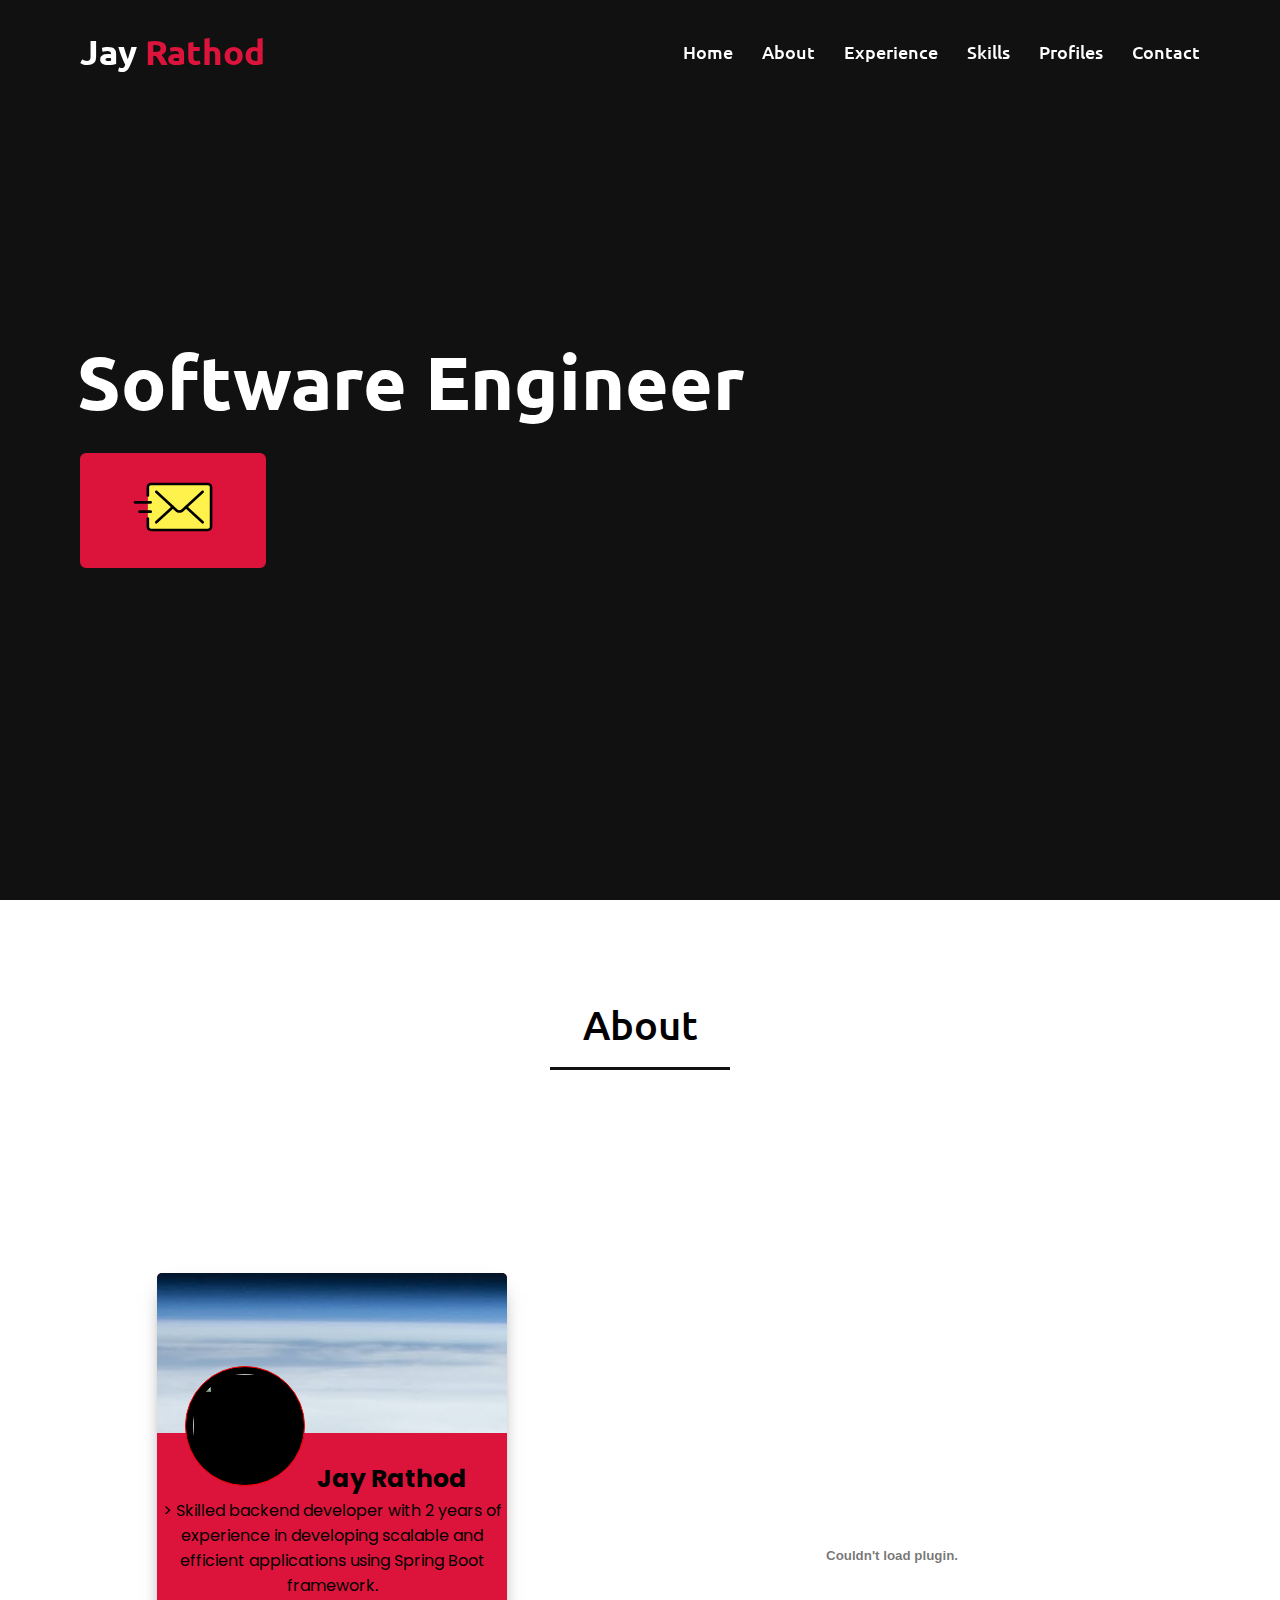
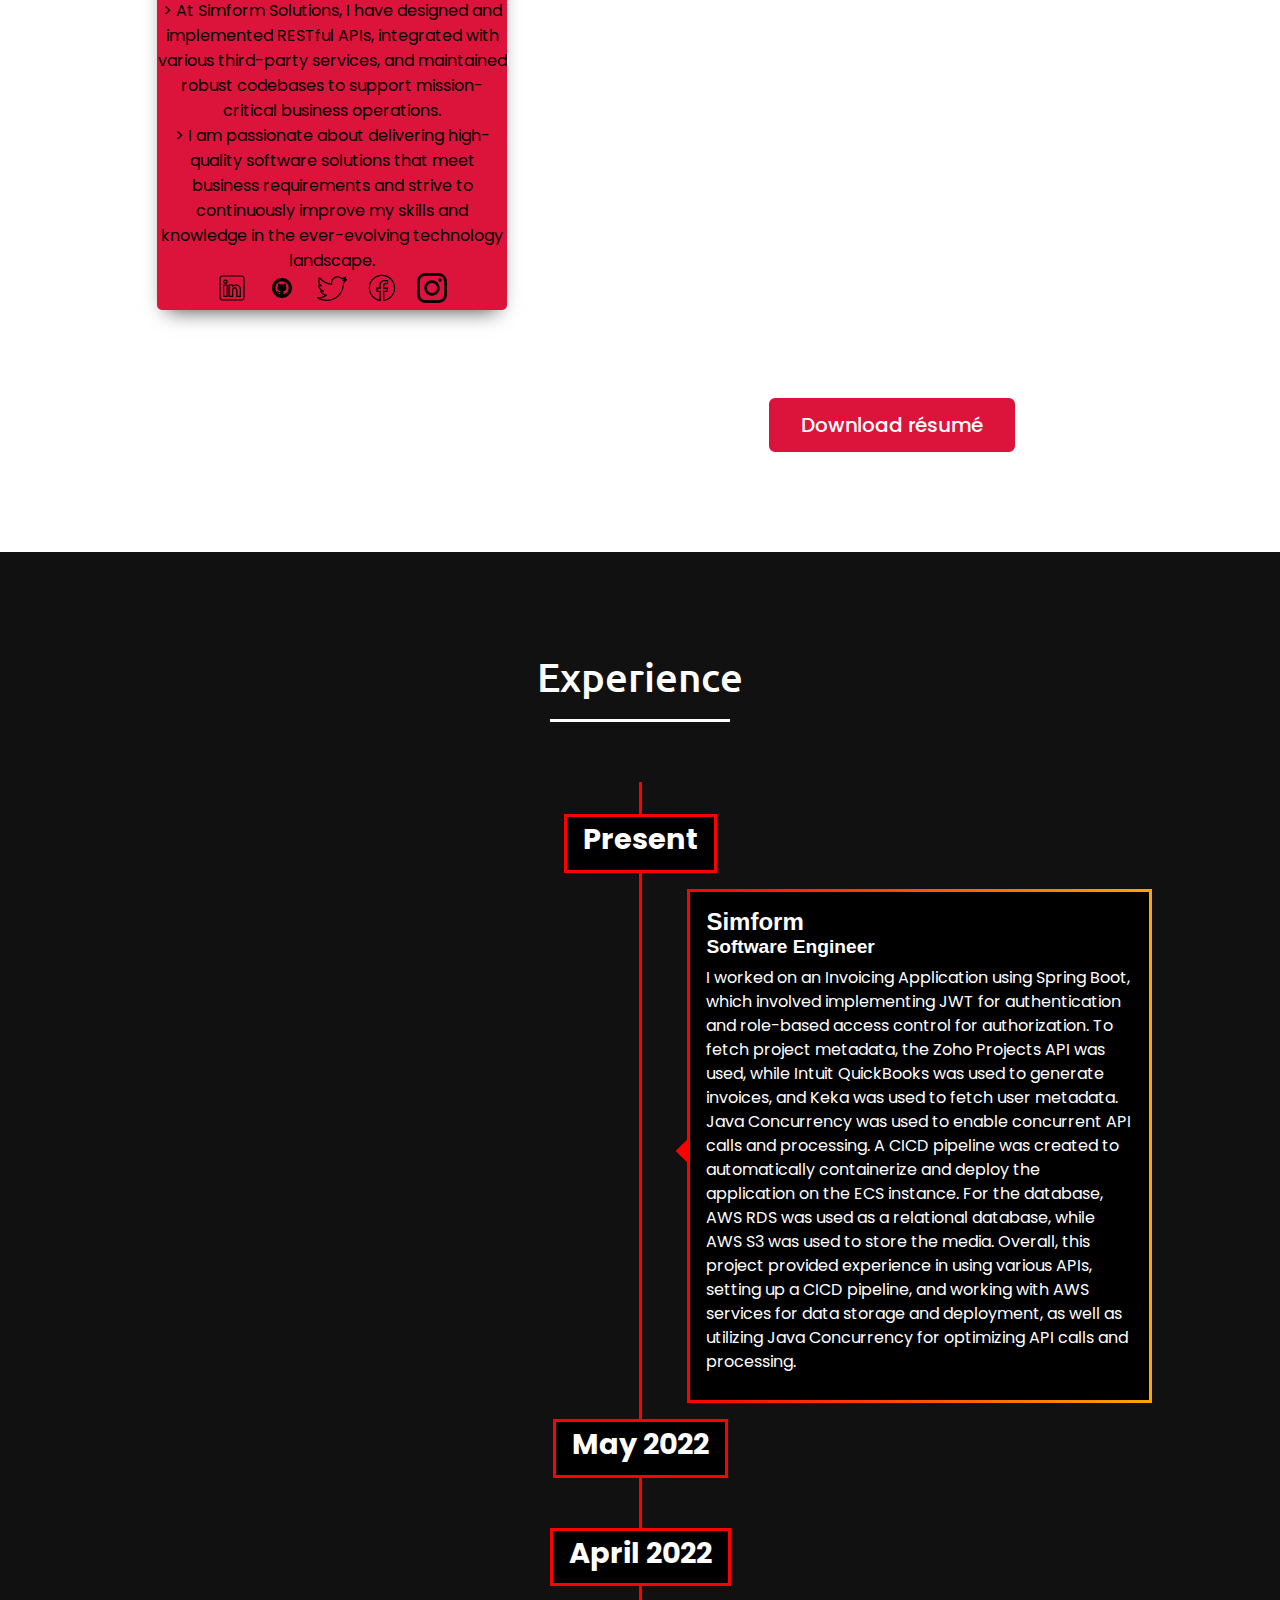
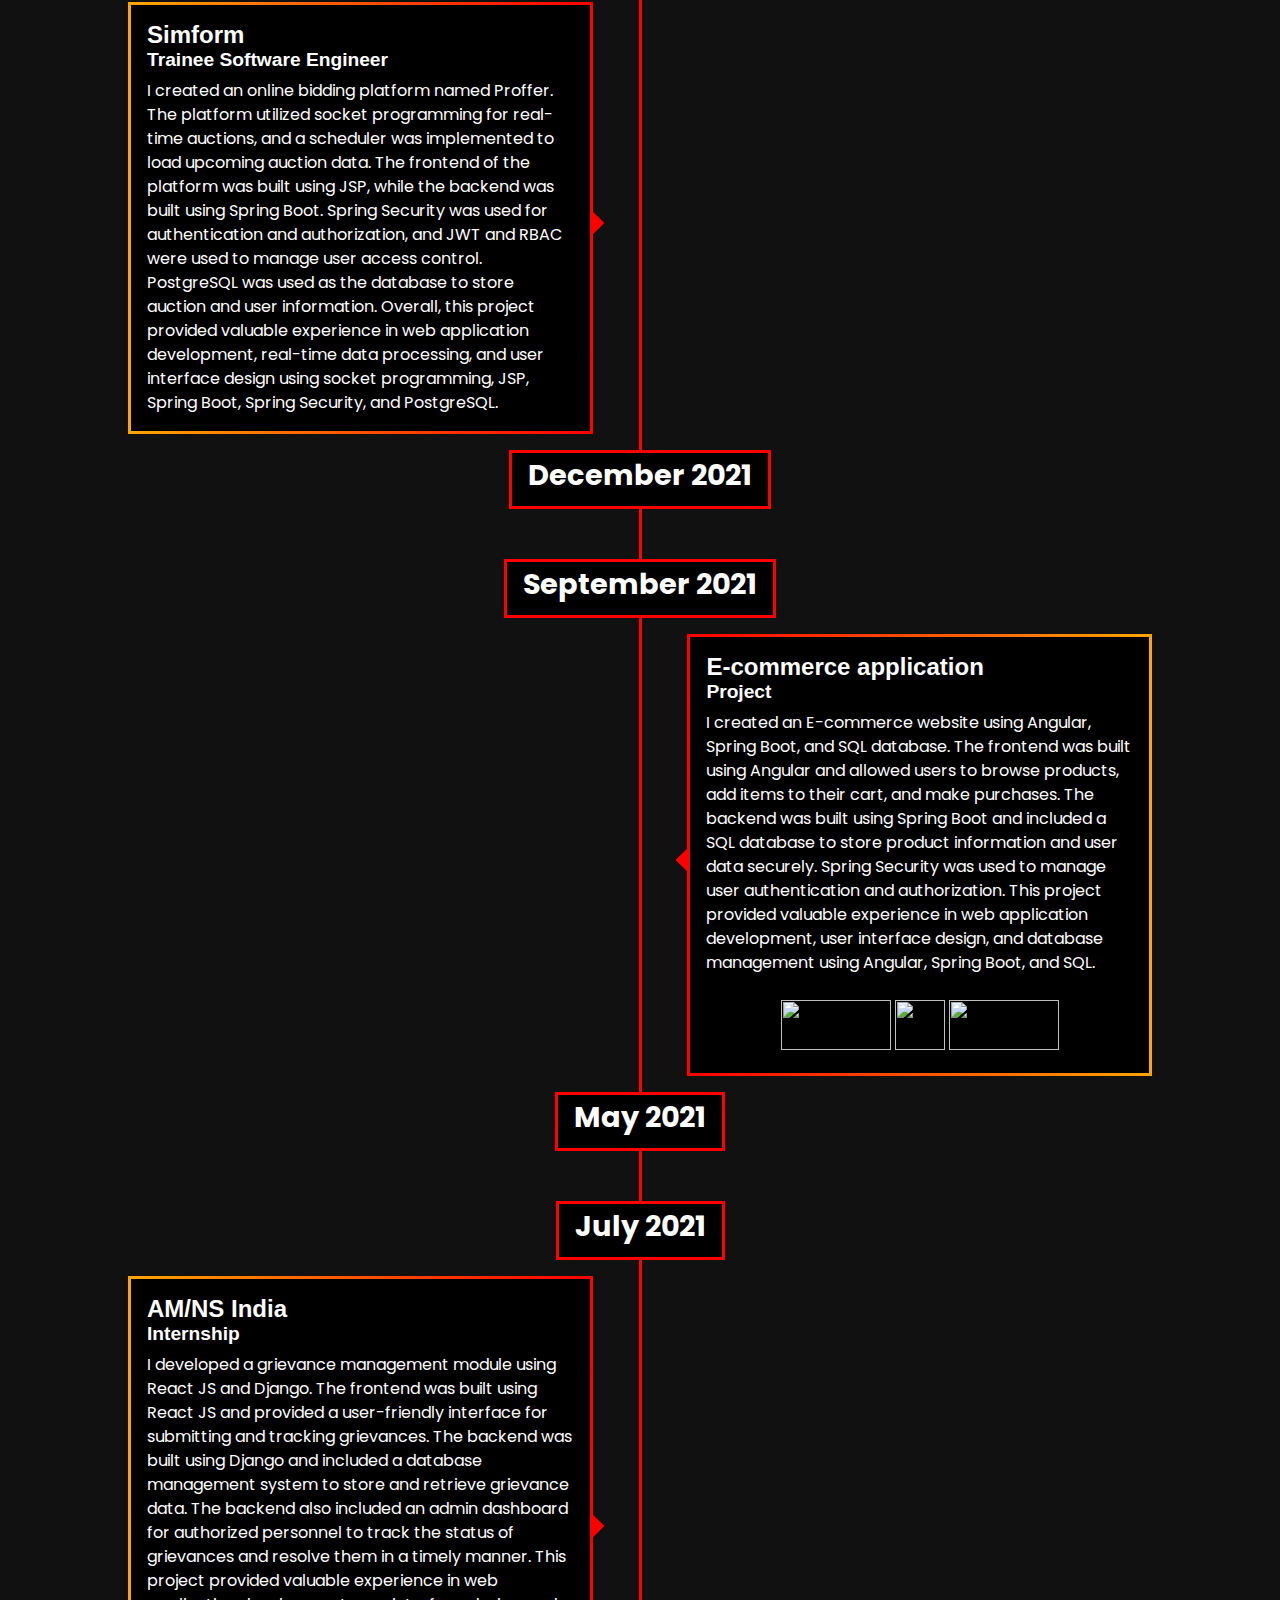
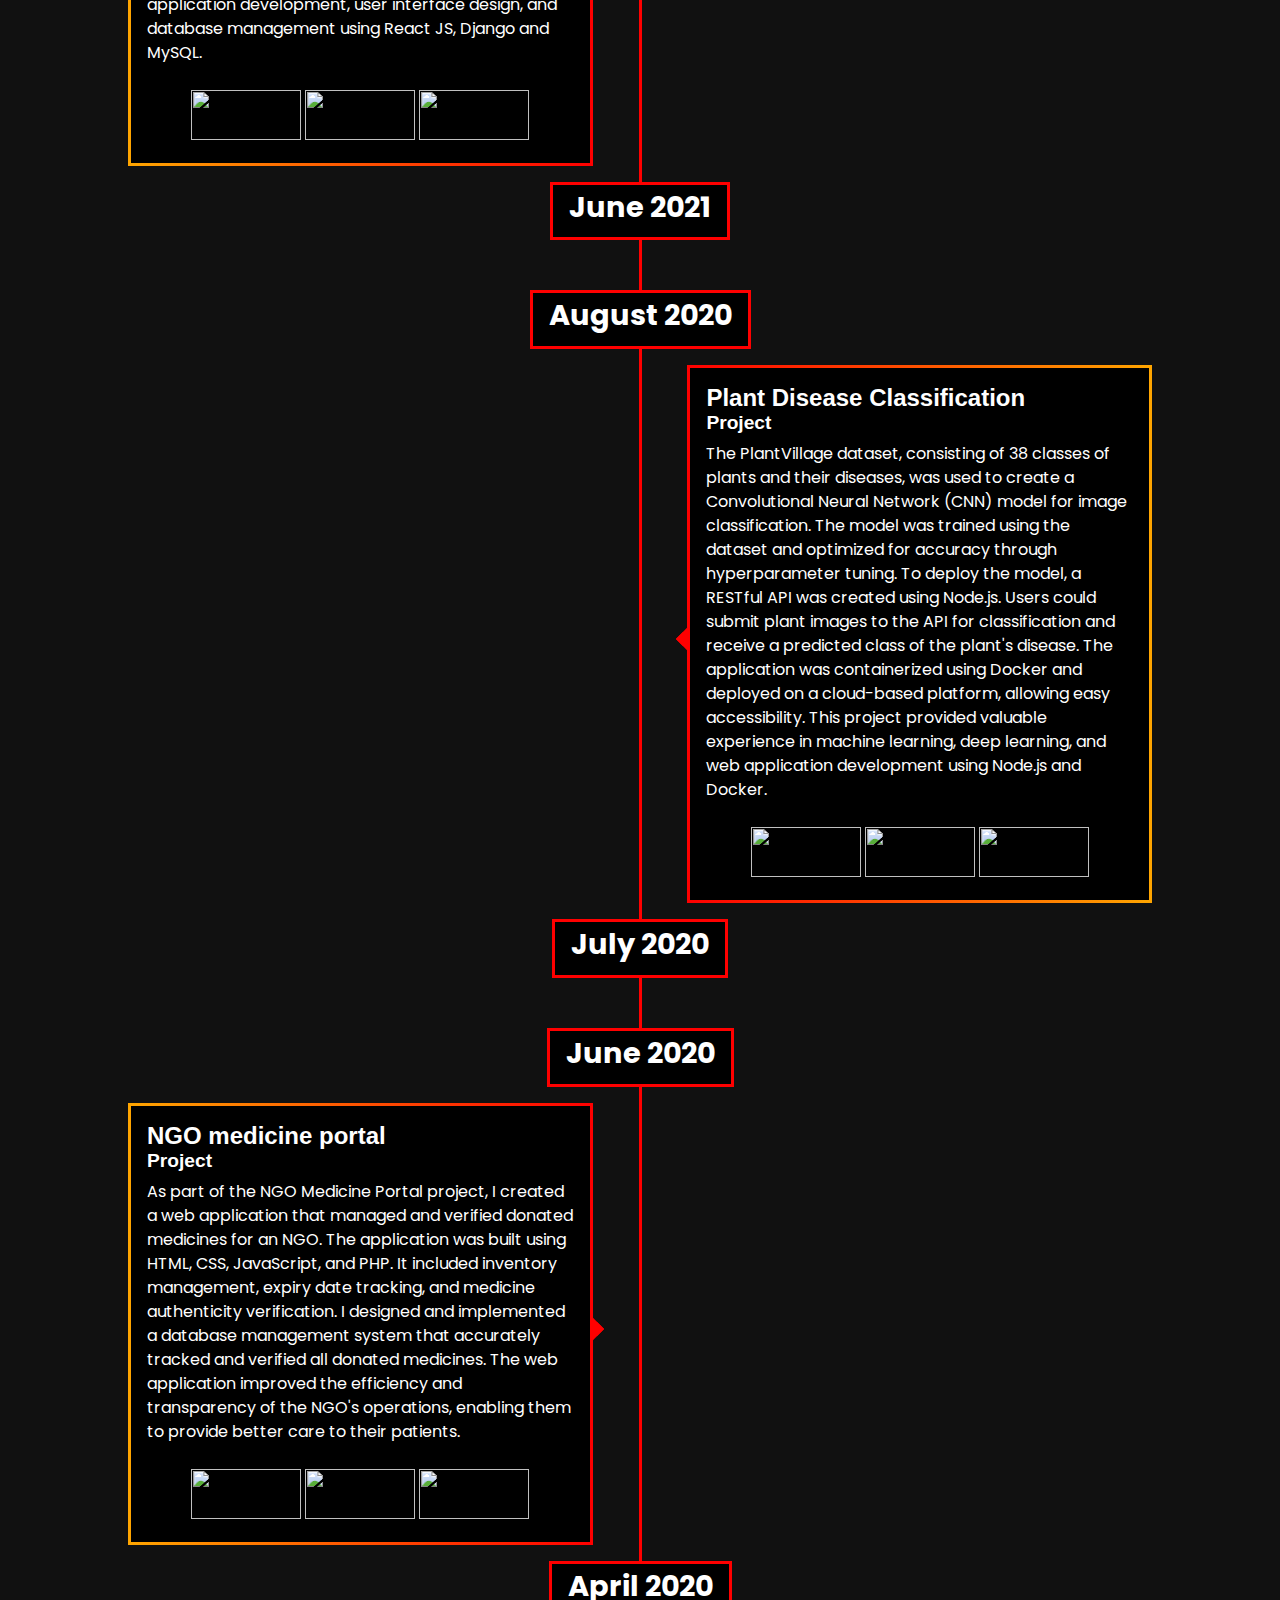
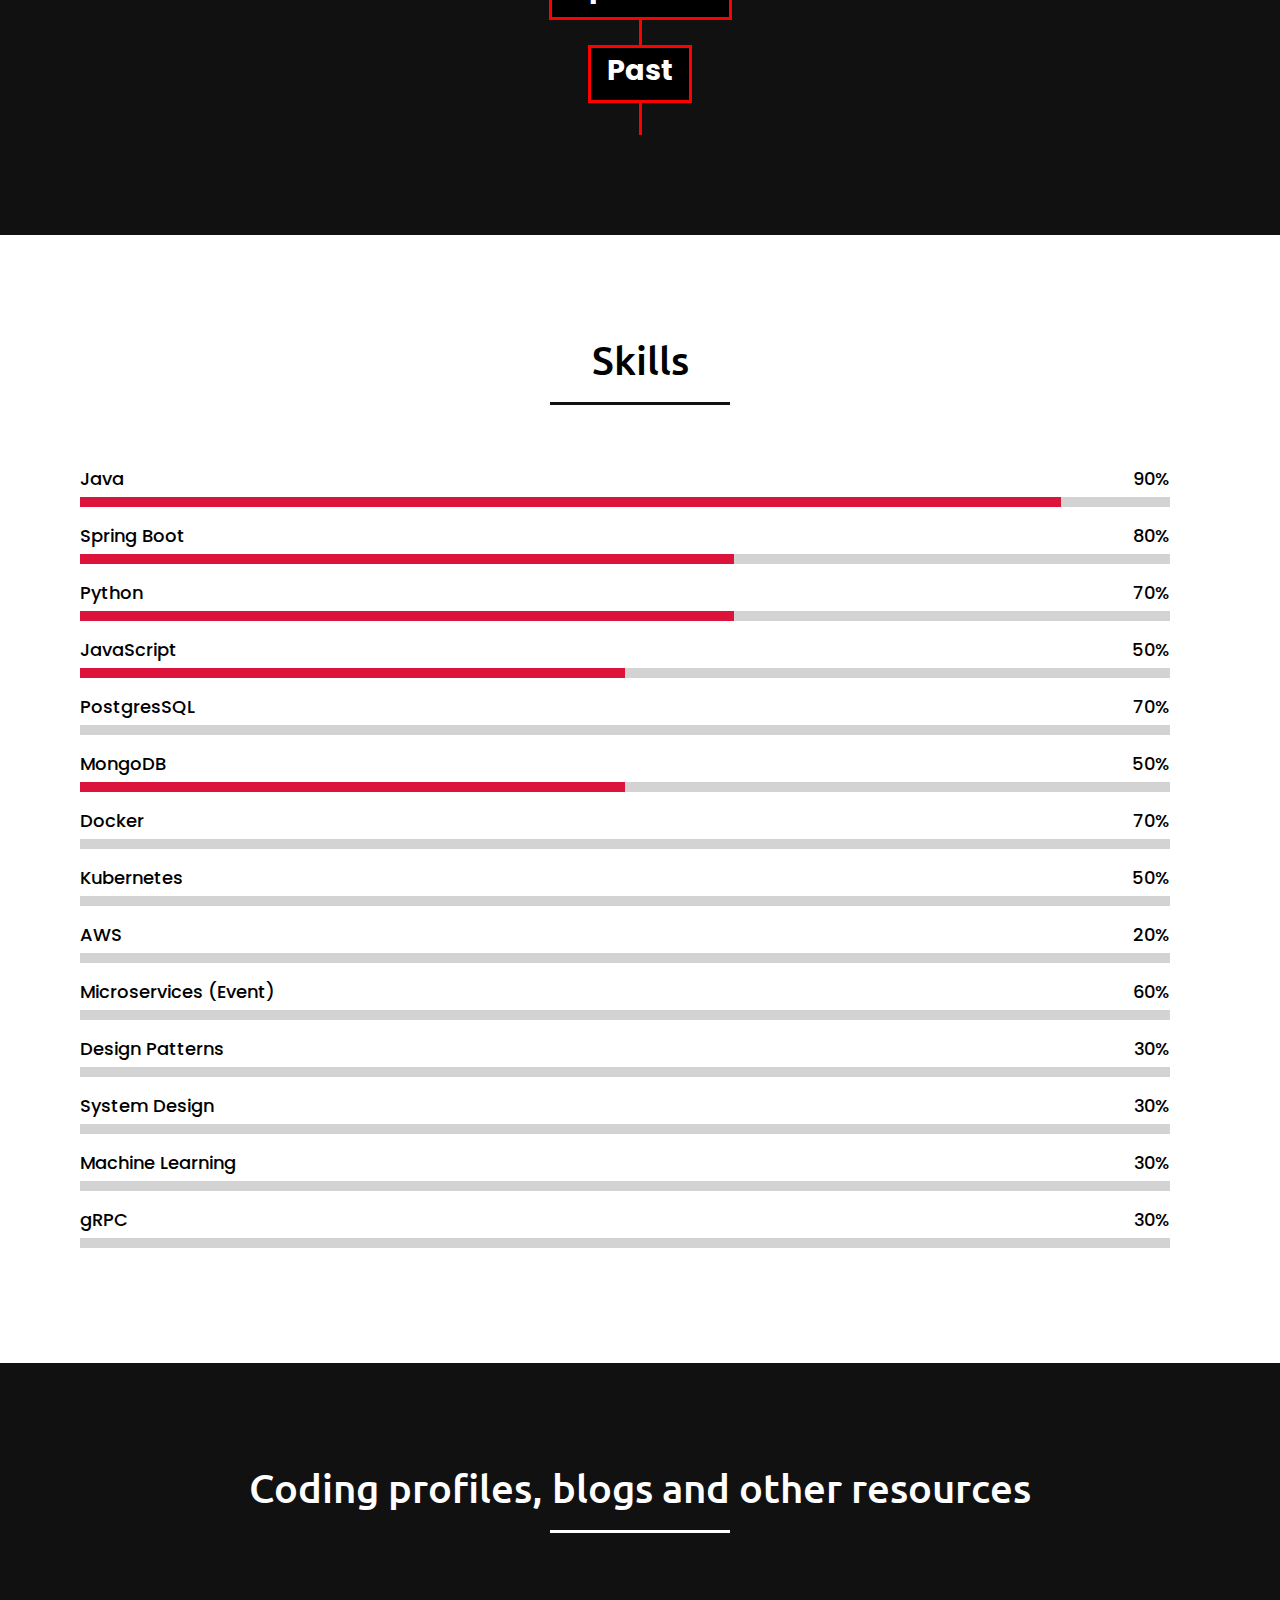
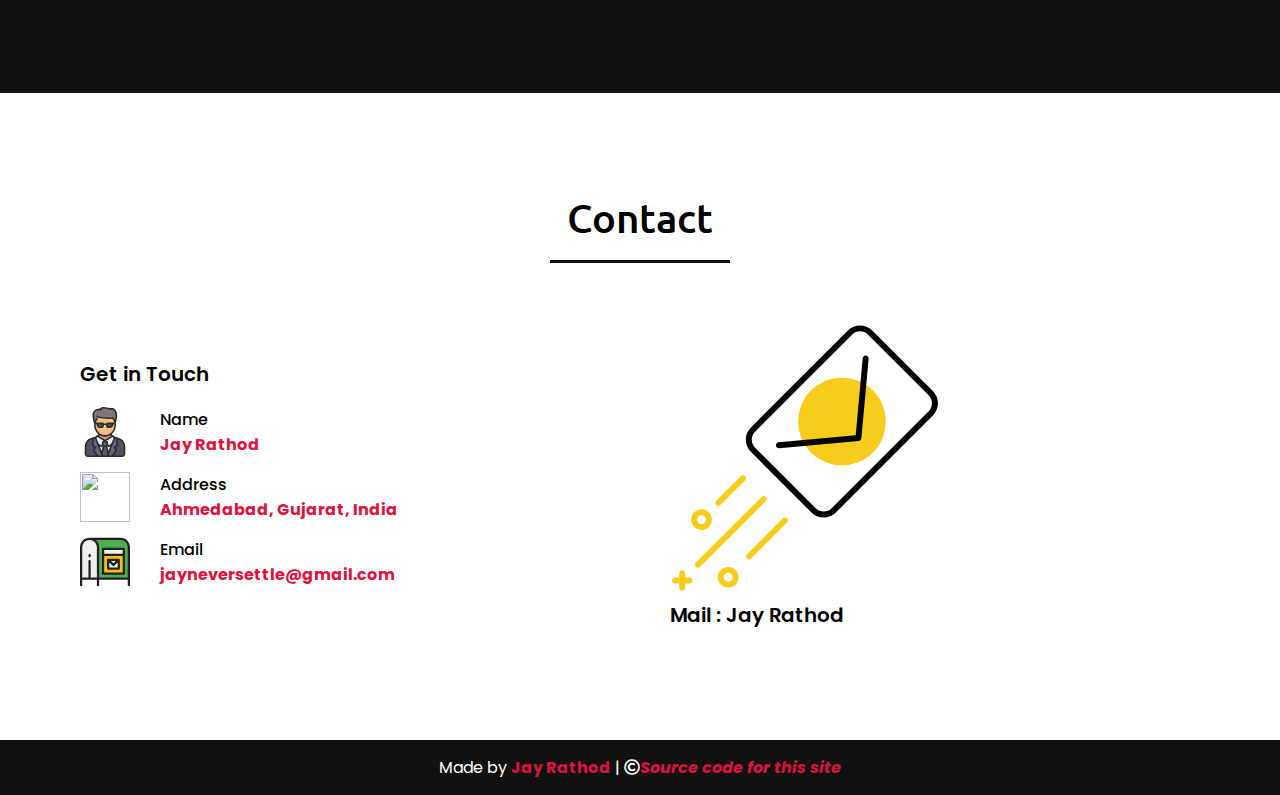
==== commit 9e189dae: "feat: about, new template; add: svg's; pending: svg hyper link on the bottom of about if grows in si" ====
--- a/index.html
+++ b/index.html
@@ -38,7 +38,7 @@
     </div>
     <nav class="navbar">
         <div class="max-width">
-            <div class="logo"><a href="#">Veni, Vidi,<span> Vici</span></a></div>
+            <div class="logo"><a href="#">Jay<span> Rathod</span></a></div>
             <ul class="menu">
                 <li><a href="#home" class="menu-btn">Home</a></li>
                 <li><a href="#about" class="menu-btn">About</a></li>
@@ -57,9 +57,9 @@
     <section class="home" id="home">
         <div class="max-width">
             <div class="home-content">
-                <div class="text-1">Hello, my name is</div>
-                <div class="text-2">Jay Rathod</div>
-                <div class="text-3">I'm a <span class="typing"></span></div>
+                <!-- <div class="text-1">Software Engineer</div> -->
+                <div class="text-2">Software Engineer</div>
+                <div class="text-3"><span class="typing"></span></div>
                 <a style="color: inherit;" target="_blank" href="mailto:jayneversettle@gmail.com"><img
                         src="images/letter.svg" width="110" height="80"> </a>
             </div>
@@ -74,60 +74,128 @@
             <div class="about-content">
                 <div class="column left">
 
-
-
-
+<!-- 
                     <div id="slideshow-container"
                         style="position: relative; width: 20rem; height: 20rem; margin: 0.5rem; border-radius: 50px 50px 20px 50px; box-shadow: 0 0 20px black; background-color: white;">
                         <img id="slideshow-img"
                             style="position: absolute; top: 0; left: 0; width: 100%; height: 100%; border-radius: 50px 50px 20px 50px; z-index: 2;"
                             src="https://drive.google.com/uc?id=15d6BVmmb3iFBkEmSfPNXo_aDRskZnH8e">
                     </div>
-
-                    <style>
-                        #slideshow-img {
-                            position: absolute;
-                            top: 0;
-                            left: 0;
-                            width: 100%;
-                            height: 100%;
-                            border-radius: 50px 50px 20px 50px;
-                            border: 5px solid black;
-                            z-index: 2;
-                            transition: transform 0.5s ease-in-out;
-                        }
-
-                        #slideshow-container:hover img {
-                            transform: scale(1.2);
-                            cursor: pointer;
-                        }
-                    </style>
-
-                    <script>
-                        // Define an array of image URLs
-                        var images = [
-                            "https://drive.google.com/uc?id=15d6BVmmb3iFBkEmSfPNXo_aDRskZnH8e",
-                            "https://drive.google.com/uc?id=15X6G9ngXCwHEPiLIOlcOl2Ws1gvzXN-A",
-                            "https://drive.google.com/uc?id=15bMGpJzRljUXUQHYggezXknVkjQDyUrL"
-                        ];
-
-                        // Preload all images in the array
-                        images.forEach(function (url) {
-                            var img = new Image();
-                            img.src = url;
-                        });
-
-                        // Change the image when someone hovers over it
-                        var slideIndex = 0;
-                        var slideshowImg = document.getElementById("slideshow-img");
-                        slideshowImg.addEventListener("mouseover", function () {
-                            slideIndex = (slideIndex + 1) % images.length;
-                            slideshowImg.src = images[slideIndex];
-                        });
-                    </script>
-
-
-
+     -->
+
+     <style>
+   div.container {
+  user-select: none;
+  margin: 100px auto;
+  background: crimson;
+  color: black;
+  border-radius: 5px;
+  width: 350px;
+  text-align: center;
+  box-shadow: 0 10px 20px -10px rgba(0,0,0,.75);
+}
+
+div.container > div.cover-photo {
+  background: url(images/earth.jpg);
+  height: 160px;
+  width: 100%;
+  border-radius: 5px 5px 0 0;
+}
+
+div.container > div.cover-photo > img.profile {
+  height: 120px;
+  width: 120px;
+  border-radius: 50%;
+  margin: 93px 0 0 -175px;
+  border: 1px solid red;
+  padding: 7px;
+  background: black;
+}
+
+div.container > div.profile-name {
+  font-size: 25px;
+  font-weight: bold;
+  margin: 27px 0 0 120px;
+}
+
+div.container > p.about-intro {
+  margin-top: 35px;
+  line-height: 21px;
+}
+
+div.container > div > i {
+  padding-left: 20px;
+  font-size: 20px;
+  margin-bottom: 20px;
+  cursor: pointer;
+  transition: .5s;
+}
+
+div.container > div > i:hover {
+  color: white;
+}
+
+        </style>
+        <div class="container">
+              <div class="cover-photo">
+                <img src="https://drive.google.com/uc?id=15d6BVmmb3iFBkEmSfPNXo_aDRskZnH8e" class="profile">
+              </div>
+              <div class="profile-name">Jay Rathod</div>
+              <div class="console">
+                <span class="console-line" style="text-align: left;" >> Skilled backend developer with 2 years of experience in developing scalable and efficient applications using Spring Boot framework.</span>
+              <br>  <span class="console-line" style="text-align: left;">> At Simform Solutions, I have designed and implemented RESTful APIs, integrated with various third-party services, and maintained robust codebases to support mission-critical business operations.</span>
+               <br> <span class="console-line" style="text-align: left;">> I am passionate about delivering high-quality software solutions that meet business requirements and strive to continuously improve my skills and knowledge in the ever-evolving technology landscape.<span class="pointer"></span></span>
+            </div>
+        <!--       <button class="msg-btn">Message</button> -->
+        <!--       <button class="follow-btn">Following</button> -->
+              <!-- <div>
+                <i class="fab fa-facebook-f"></i>
+                <i class="fab fa-instagram"></i>
+                <i class="fab fa-youtube"></i>
+                <i class="fab fa-linkedin"></i>
+              </div> -->
+<style>
+    .social-icons {
+  display: flex;
+  justify-content: center;
+  align-items: center;
+}
+
+.social-icons a {
+  margin: 0 10px;
+  transition: all 0.3s ease-in-out;
+}
+
+.social-icons a:hover {
+  transform: scale(1.2);
+}
+
+/* .social-icons img {
+  width: 30px;
+  height: 30px;
+} */
+
+</style>
+<div class="social-icons">
+    <a href="https://www.linkedin.com/in/jayneversettle">
+      <img style="height: 30px; width: 30px; object-fit: contain;" src="images/linkedin.svg" alt="Linkedin">
+    </a>
+    <a href="https://www.github.com/neversettlejay">
+      <img style="max-height: 30px; max-width: 30px; object-fit: contain;" src="images/github.svg" alt="GitHub">
+    </a>
+    <a href="https://www.twitter.com/jayneversettle">
+      <img style="height: 30px; width: 30px; object-fit: contain;" src="images/twitter.svg" alt="Twitter">
+    </a>
+    <a href="https://www.facebook.com/jayneversettle">
+        <img style="height: 30px; width: 30px; object-fit: contain;" src="images/facebook.svg" alt="Facebook">
+      </a>
+      <a href="https://www.instagram.com/neversettlejay">
+        <img style="height: 30px; width: 30px; object-fit: contain;" src="images/instagram.svg" alt="Instagram">
+      </a>
+  </div>
+  
+
+            </div>
 
 
                     <!-- <img id="slideshow-img"
@@ -139,9 +207,18 @@
                     <!-- <img style="border-radius: 50px 50px 20px 50px; width: 20rem; height: 20rem; padding: 10px; border: 5px solid #fff; background-color: black; margin: 0.5rem; transition: all 0.3s ease-in-out;" src="images/profile-1.png" alt="Jay Rathod's profile photo" onmouseover="this.style.transform='scale(1.05)'; this.style.boxShadow='0px 0px 10px #fff';" onmouseout="this.style.transform='scale(1)'; this.style.boxShadow='none';"> -->
                 </div>
                 <div class="column right">
-                    <div class="text">I am Jay, a <span class="typing-2"></span></div>
-                    <p>Currently a Software Engineer in an IT service and consulting firm working majorly with Spring
-                        Boot</p><br>
+<!--                    
+                    <div class="console">
+                        <span class="console-line">> Skilled backend developer with 2 years of experience in developing scalable and efficient applications using Spring Boot framework.</span>
+                      <br>  <span class="console-line">> At Simform Solutions, I have designed and implemented RESTful APIs, integrated with various third-party services, and maintained robust codebases to support mission-critical business operations.</span>
+                       <br> <span class="console-line">> I am passionate about delivering high-quality software solutions that meet business requirements and strive to continuously improve my skills and knowledge in the ever-evolving technology landscape.<span class="pointer"></span></span>
+                    </div> -->
+                
+
+
+                    <br>
+                    <!-- <p>Currently a Software Engineer in an IT service and consulting firm working majorly with Spring
+                        Boot</p><br> -->
                     <div class="pdf-container">
                         <!-- <iframe src="https://drive.google.com/file/d/17HzQaCeJkx21spJFY4VxyUs1K1uZ6Jfv/preview" style="width:100%; height:800px; border: none;"></iframe> -->
                         <embed src="https://drive.google.com/file/d/17HzQaCeJkx21spJFY4VxyUs1K1uZ6Jfv/preview"
@@ -185,41 +262,262 @@
 
 
                     <div>
-                        <h2 class="timeline__item timeline__item--year">...</h2>
-                    </div>
-
+                        <h2 class="timeline__item timeline__item--year">Present</h2>
+                    </div>
 
                     <div class="timeline__item">
-                        <a style="color: inherit;" target="_blank"
-                            href="https://drive.google.com/file/d/1HV7yR__rZ378X0yr5HAyLXQjJYYYlch1/view?usp=sharing">
-                            <!-- https://drive.google.com/file/d/1HV7yR__rZ378X0yr5HAyLXQjJYYYlch1/view?usp=sharing -->
+
+                        <div class="popup-row-se">
+
+                            <script>
+                                var popupTriggerSe = document.querySelector('.popup-trigger-se');
+                                var popupContainerSe = document.querySelector('.popup-container-se');
+                                var popupTitleSe = popupContainerSe.querySelector('.popup-title-se');
+
+                                popupTriggerSe.addEventListener('mouseover', function () {
+                                    var links = popupContainerSe.querySelectorAll('a');
+                                    var html = '';
+                                    for (var i = 0; i < links.length; i++) {
+                                        var link = links[i];
+                                        var title = link.getAttribute('data-popup-title-se');
+                                        var href = link.getAttribute('href');
+                                        html += '<div class="popup-row-se"><a href="' + href + '">' + link.textContent + '</a><div class="popup-subtitle-se">' + title + '</div></div>';
+                                    }
+                                    popupContainerSe.querySelector('.popup-content-se').innerHTML = html;
+                                    popupContainerSe.style.display = 'block';
+                                });
+
+                                popupTriggerSe.addEventListener('mouseout', function () {
+                                    popupContainerSe.style.display = 'none';
+                                });
+
+                                popupContainerSe.addEventListener('mouseover', function () {
+                                    popupContainerSe.style.display = 'block';
+                                });
+
+                                popupContainerSe.addEventListener('mouseout', function () {
+                                    popupContainerSe.style.display = 'none';
+                                });
+
+                            </script>
+
+                            <style>
+                                .popup-container-se {
+                                    display: none;
+                                    position: absolute;
+                                    background-color: black;
+                                    color: white;
+                                    padding: 10px;
+                                    border: 2px solid white;
+                                    font-size: 16px;
+                                }
+
+                                .popup-title-se {
+                                    font-size: 15px;
+                                    font-weight: bold;
+                                    margin-bottom: 10px;
+                                }
+
+                                .popup-row-se {
+                                    display: flex;
+                                    justify-content: space-between;
+                                    align-items: center;
+                                    margin-bottom: 10px;
+                                }
+
+                                .popup-row-se a {
+                                    color: crimson;
+                                }
+
+                                .popup-subtitle {
+                                    font-size: 12px;
+                                    color: #bbb;
+                                    margin-top: 2px;
+                                }
+
+                                #se {
+                                    position: relative;
+                                }
+
+                                #se:hover::before {
+                                    content: "Due to Non-Disclosure Agreement, the source code can't be revealed";
+                                    display: block;
+                                    display: block;
+                                    position: absolute;
+                                    background-color: black;
+                                    color: white;
+                                    padding: 10px;
+                                    border-radius: 5px;
+                                    top: -30px;
+                                    left: 50%;
+                                    transform: translateX(-50%);
+                                    border: 2px solid white;
+                                    box-shadow: 2px 2px 5px rgba(0, 0, 0, 0.3);
+                                }
+                            </style>
+                            <div class="popup-trigger-se" id="se" style="color: inherit;" target="_blank">
+                                <!-- https://drive.google.com/file/d/1HV7yR__rZ378X0yr5HAyLXQjJYYYlch1/view?usp=sharing -->
+                                <h3 class="timeline__title">Simform</h3>
+                                <h3 class="timeline__title__genre">Software Engineer</h3>
+                                <p class="timeline__blurb">I worked on an Invoicing Application using Spring Boot, which
+                                    involved implementing JWT for authentication and role-based access control for
+                                    authorization. To fetch project metadata, the Zoho Projects API was used, while
+                                    Intuit
+                                    QuickBooks was used to generate invoices, and Keka was used to fetch user metadata.
+                                    Java
+                                    Concurrency was used to enable concurrent API calls and processing. A CICD pipeline
+                                    was
+                                    created to automatically containerize and deploy the application on the ECS
+                                    instance.
+                                    For the database, AWS RDS was used as a relational database, while AWS S3 was used
+                                    to
+                                    store the media. Overall, this project provided experience in using various APIs,
+                                    setting up a CICD pipeline, and working with AWS services for data storage and
+                                    deployment, as well as utilizing Java Concurrency for optimizing API calls and
+                                    processing.</p>
+                                <div style="padding-top: inherit;">
+                                    <div style=" text-align: center; position: relative;">
+                                    </div>
+                                </div>
+                                <div class="popup-container-se">
+                                    <div class="popup-title-se">Due to Non-Disclosure Agreement, the source code can't
+                                        be
+                                        revealed</div>
+                                    <div class="popup-content-se"></div>
+                                </div>
+
+                            </div>
+                        </div>
+
+                    </div>
+
+                    <div style="  padding-bottom: 25px;">
+                        <h2 class="timeline__item timeline__item--year">May 2022</h2>
+                    </div>
+                    <div style="  padding-top: 25px;">
+                        <h2 class="timeline__item timeline__item--year">April 2022</h2>
+                    </div>
+
+
+                    <div class="timeline__item">
+                        <div class="popup-trigger-one">
                             <h3 class="timeline__title">Simform</h3>
-                            <h3 class="timeline__title__genre">Work</h3>
-                            <p class="timeline__blurb">Working with Java backend.</p>
+                            <h3 class="timeline__title__genre">Trainee Software Engineer</h3>
+                            <p class="timeline__blurb">I created an online bidding platform named Proffer. The platform
+                                utilized socket programming for real-time auctions, and a scheduler was implemented to
+                                load upcoming auction data. The frontend of the platform was built using JSP, while the
+                                backend was built using Spring Boot. Spring Security was used for authentication and
+                                authorization, and JWT and RBAC were used to manage user access control. PostgreSQL was
+                                used as the database to store auction and user information. Overall, this project
+                                provided valuable experience in web application development, real-time data processing,
+                                and user interface design using socket programming, JSP, Spring Boot, Spring Security,
+                                and PostgreSQL.</p>
                             <div style="padding-top: inherit;">
                                 <div style=" text-align: center; position: relative;">
                                 </div>
                             </div>
-                        </a>
-                    </div>
-
-                    <div>
+                        </div>
+
+
+
+
+                        <!-- for trainee software entineer -->
+                        <div class="popup-container-one">
+                            <div class="popup-content-one">
+                                <div class="popup-row-one">
+                                    <a href="https://github.com/neversettlejay/Proffer" target="_blank"><b>Source
+                                            code</b></a>
+                                </div>
+                                <div class="popup-row-one"><a
+                                        href="https://drive.google.com/file/d/1WbE514wzqOd-dtnpsYRJxtWaMBJ1dbT6/view?usp=sharing"
+                                        target="_blank"><b>Training
+                                            completion certificate</b></a>
+                                </div>
+                            </div>
+                        </div>
+
+
+                        <style>
+                            .popup-container-one {
+                                border-radius: 20px;
+                                border: radius 10px;
+                                border: 2px solid white;
+                                display: none;
+                                position: absolute;
+                                z-index: 1;
+                                background-color: #000;
+                                color: #fff;
+                                font-size: 16px;
+                                font-family: Arial, sans-serif;
+                                padding: 10px;
+                                width: 200px;
+                            }
+
+                            .popup-row-one {
+                                margin-bottom: 10px;
+                            }
+
+                            .popup-content-one a {
+                                color: #fff;
+                                text-decoration: none;
+                            }
+
+                            .popup-content-one a:hover {
+                                color: crimson;
+                            }
+                        </style>
+                        <script>
+
+                            var popupTriggerOne = document.querySelector('.popup-trigger-one');
+                            var popupContainerOne = document.querySelector('.popup-container-one');
+
+                            popupTriggerOne.addEventListener('mouseover', function () {
+                                popupContainerOne.style.display = 'block';
+                            });
+
+                            popupTriggerOne.addEventListener('mouseout', function () {
+                                popupContainerOne.style.display = 'none';
+                            });
+
+                            popupContainerOne.addEventListener('mouseover', function () {
+                                popupContainerOne.style.display = 'block';
+                            });
+
+                            popupContainerOne.addEventListener('mouseout', function () {
+                                popupContainerOne.style.display = 'none';
+                            });
+
+                        </script>
+
+
+                    </div>
+
+
+                    <div style="  padding-bottom: 25px;">
                         <h2 class="timeline__item timeline__item--year">December 2021</h2>
+                    </div>
+                    <div style="  padding-top: 25px;">
+                        <h2 class="timeline__item timeline__item--year">September 2021</h2>
                     </div>
 
                     <div class="timeline__item">
                         <a style="color: inherit;" target="_blank"
-                            href="https://github.com/neversettlejay/ecommerce-springboot-react">
+                            href="https://github.com/neversettlejay/E-commerce-angular-springboot">
                             <h3 class="timeline__title">E-commerce application</h3>
                             <h3 class="timeline__title__genre">Project</h3>
                             <!-- <h3 class="timeline__title__date">April 2020 - June 2020</h3> -->
                             <!-- <h3 class="timeline__title"><b>Project</b>: Plant Disease Classification</h3> -->
-                            <p class="timeline__blurb">Created an E-commerce website using React JS, Spring Boot and SQL
-                                database.</p>
+                            <p class="timeline__blurb">I created an E-commerce website using Angular, Spring Boot, and
+                                SQL database. The frontend was built using Angular and allowed users to browse
+                                products, add items to their cart, and make purchases. The backend was built using
+                                Spring Boot and included a SQL database to store product information and user data
+                                securely. Spring Security was used to manage user authentication and authorization. This
+                                project provided valuable experience in web application development, user interface
+                                design, and database management using Angular, Spring Boot, and SQL.</p><br>
                             <div style="padding-top: inherit;">
                                 <!-- <h3 class="timeline__title__genre">Tech stack</h3> -->
                                 <div style=" text-align: center; position: relative;">
-                                    <img src="images/react.svg" width="110" height="50">
+                                    <img src="images/angular.svg" width="110" height="50">
                                     <img src="images/spring.svg" width="50" height="50">
                                     <img src="images/postgre.svg" width="110" height="50">
                                 </div>
@@ -236,13 +534,20 @@
 
                     <div class="timeline__item">
                         <a style="color: inherit;" target="_blank"
-                            href="https://drive.google.com/file/d/1g5HO76BZ245bAYtdJv_vgi6HYgmYObxF/view?usp=sharing">
+                            href="https://drive.google.com/file/d/1tzHZoNOUIkp0_zIrFGmqm_RhC9E98ZM6/view?usp=sharing">
                             <h3 class="timeline__title">AM/NS India</h3>
                             <h3 class="timeline__title__genre">Internship</h3>
                             <!-- <h3 class="timeline__title__date">April 2020 - June 2020</h3> -->
                             <!-- <h3 class="timeline__title"><b>Project</b>: Plant Disease Classification</h3> -->
-                            <p class="timeline__blurb">Created complaint management module using React JS and Django.
-                            </p>
+                            <p class="timeline__blurb">I developed a grievance management module using React JS and
+                                Django. The frontend was built using React JS and provided a user-friendly interface for
+                                submitting and tracking grievances. The backend was built using Django and included a
+                                database management system to store and retrieve grievance data. The backend also
+                                included an admin dashboard for authorized personnel to track the status of grievances
+                                and resolve them in a timely manner. This project provided valuable experience in web
+                                application development, user interface design, and database management using React JS,
+                                Django and MySQL.
+                            </p><br>
                             <div style="padding-top: inherit;">
                                 <!-- <h3 class="timeline__title__genre">Tech stack</h3> -->
                                 <div style=" text-align: center; position: relative;">
@@ -268,9 +573,18 @@
                             <h3 class="timeline__title__genre">Project</h3>
                             <!-- <h3 class="timeline__title__date">April 2020 - June 2020</h3> -->
                             <!-- <h3 class="timeline__title"><b>Project</b>: Plant Disease Classification</h3> -->
-                            <p class="timeline__blurb">Used PlantVillage dataset that includes 38 classes of plants and
-                                it's
-                                diseases. Used CNN to create a model and deployed it using Node JS.</p>
+                            <p class="timeline__blurb">The PlantVillage dataset, consisting of 38 classes of plants and
+                                their diseases, was used to create a Convolutional Neural Network (CNN) model for image
+                                classification. The model was trained using the dataset and optimized for accuracy
+                                through hyperparameter tuning.
+
+                                To deploy the model, a RESTful API was created using Node.js. Users could submit plant
+                                images to the API for classification and receive a predicted class of the plant's
+                                disease. The application was containerized using Docker and deployed on a cloud-based
+                                platform, allowing easy accessibility.
+
+                                This project provided valuable experience in machine learning, deep learning, and web
+                                application development using Node.js and Docker.</p><br>
                             <div style="padding-top: inherit;">
                                 <!-- <h3 class="timeline__title__genre">Tech stack</h3> -->
                                 <div style=" text-align: center; position: relative;">
@@ -298,8 +612,13 @@
                             <h3 class="timeline__title__genre">Project</h3>
                             <!-- <h3 class="timeline__title__date">April 2020 - June 2020</h3> -->
                             <!-- <h3 class="timeline__title"><b>Project</b>: Plant Disease Classification</h3> -->
-                            <p class="timeline__blurb">Created a web application that manages and verifies donated
-                                medicines.</p>
+                            <p class="timeline__blurb">As part of the NGO Medicine Portal project, I created a web
+                                application that managed and verified donated medicines for an NGO. The application was
+                                built using HTML, CSS, JavaScript, and PHP. It included inventory management, expiry
+                                date tracking, and medicine authenticity verification. I designed and implemented a
+                                database management system that accurately tracked and verified all donated medicines.
+                                The web application improved the efficiency and transparency of the NGO's operations,
+                                enabling them to provide better care to their patients.</p><br>
                             <div style="padding-top: inherit;">
                                 <!-- <h3 class="timeline__title__genre">Tech stack</h3> -->
                                 <div style=" text-align: center; position: relative;">
@@ -313,7 +632,7 @@
 
                     <h2 class="timeline__item timeline__item--year">April 2020</h2>
                     <div style="  padding-top: 25px;">
-                        <h2 class="timeline__item timeline__item--year">...</h2>
+                        <h2 class="timeline__item timeline__item--year">Past</h2>
                     </div>
 
                     <!-- <section>
@@ -418,23 +737,16 @@
                     <div class="bars">
                         <div class="info">
                             <span>Spring Boot</span>
-                            <span>60%</span>
+                            <span>80%</span>
                         </div>
                         <div class="line spring"></div>
                     </div>
                     <div class="bars">
                         <div class="info">
                             <span>Python</span>
-                            <span>60%</span>
+                            <span>70%</span>
                         </div>
                         <div class="line python"></div>
-                    </div>
-                    <div class="bars">
-                        <div class="info">
-                            <span>Django</span>
-                            <span>50%</span>
-                        </div>
-                        <div class="line django"></div>
                     </div>
                     <div class="bars">
                         <div class="info">
@@ -445,39 +757,77 @@
                     </div>
                     <div class="bars">
                         <div class="info">
-                            <span>React JS</span>
-                            <span>40%</span>
-                        </div>
-                        <div class="line react"></div>
-                    </div>
-                    <div class="bars">
-                        <div class="info">
-                            <span>Node JS</span>
-                            <span>40%</span>
-                        </div>
-                        <div class="line node"></div>
-                    </div>
-                    <div class="bars">
-                        <div class="info">
-                            <span>MySQL</span>
+                            <span>PostgresSQL</span>
                             <span>70%</span>
                         </div>
-                        <div class="line mysql"></div>
-                    </div>
-                    <div class="bars">
-                        <div class="info">
-                            <span>Mongo DB</span>
+                        <div class="line postgres"></div>
+                    </div>
+                    <div class="bars">
+                        <div class="info">
+                            <span>MongoDB</span>
                             <span>50%</span>
                         </div>
                         <div class="line mongo"></div>
                     </div>
                     <div class="bars">
                         <div class="info">
-                            <span>PHP</span>
+                            <span>Docker</span>
+                            <span>70%</span>
+                        </div>
+                        <div class="line docker"></div>
+                    </div>
+                    <div class="bars">
+                        <div class="info">
+                            <span>Kubernetes</span>
+                            <span>50%</span>
+                        </div>
+                        <div class="line kubernetes"></div>
+                    </div>
+                    <div class="bars">
+                        <div class="info">
+                            <span>AWS</span>
                             <span>20%</span>
                         </div>
-                        <div class="line php"></div>
-                    </div>
+                        <div class="line aws"></div>
+                    </div>
+                    <div class="bars">
+                        <div class="info">
+                            <span>Microservices (Event)</span>
+                            <span>60%</span>
+                        </div>
+                        <div class="line microservices"></div>
+                    </div>
+                    <div class="bars">
+                        <div class="info">
+                            <span>Design Patterns</span>
+                            <span>30%</span>
+                        </div>
+                        <div class="line designpatterns"></div>
+                    </div>
+                    <div class="bars">
+                        <div class="info">
+                            <span>System Design</span>
+                            <span>30%</span>
+                        </div>
+                        <div class="line systemdesign"></div>
+                    </div>
+
+                    <div class="bars">
+                        <div class="info">
+                            <span>Machine Learning</span>
+                            <span>30%</span>
+                        </div>
+                        <div class="line machinelearning"></div>
+                    </div>
+                    <div class="bars">
+                        <div class="info">
+                            <span>gRPC</span>
+                            <span>30%</span>
+                        </div>
+                        <div class="line grpc"></div>
+                    </div>
+
+
                 </div>
             </div>
         </div>
@@ -561,11 +911,10 @@
                             </div>
                         </div>
                         <div class="row">
-                            <img src="images/mars.svg" width="50" height="50">
+                            <img src="images/mapslocation.svg" width="50" height="50">
                             <div class="info">
                                 <div class="head">Address</div>
-                                <div class="sub-title" style="color: crimson;"><b>Aspiring permanent resident of
-                                        Mars</b></div>
+                                <div class="sub-title" style="color: crimson;"><b>Ahmedabad, Gujarat, India</b></div>
                             </div>
                         </div>
                         <div class="row">
@@ -582,7 +931,7 @@
                         <figure>
                             <img style="position: relative;" src="images/mail.svg" width="270" height="270">
                             <figcaption>
-                                <div style="position: centre;" class="text">Mail Jay Rathod</div>
+                                <div style="position: centre;" class="text">Mail : Jay Rathod</div>
                             </figcaption>
                         </figure>
                     </a>
@@ -598,7 +947,7 @@
     <footer>
         <span>Made by <a target="_blank" href="https://linktr.ee/jayneversettle"><b>Jay Rathod</b></a> | <span
                 class="far fa-copyright"></span><a
-                href="https://github.com/neversettlejay/JayPersonalWebsite"><i><b>Source code for this
+                href="https://github.com/jay-rathod-github/jay-rathod-github.github.io"><i><b>Source code for this
                         site</b></i></a></span>
         <!-- Give the repository url for this source code -->
 
